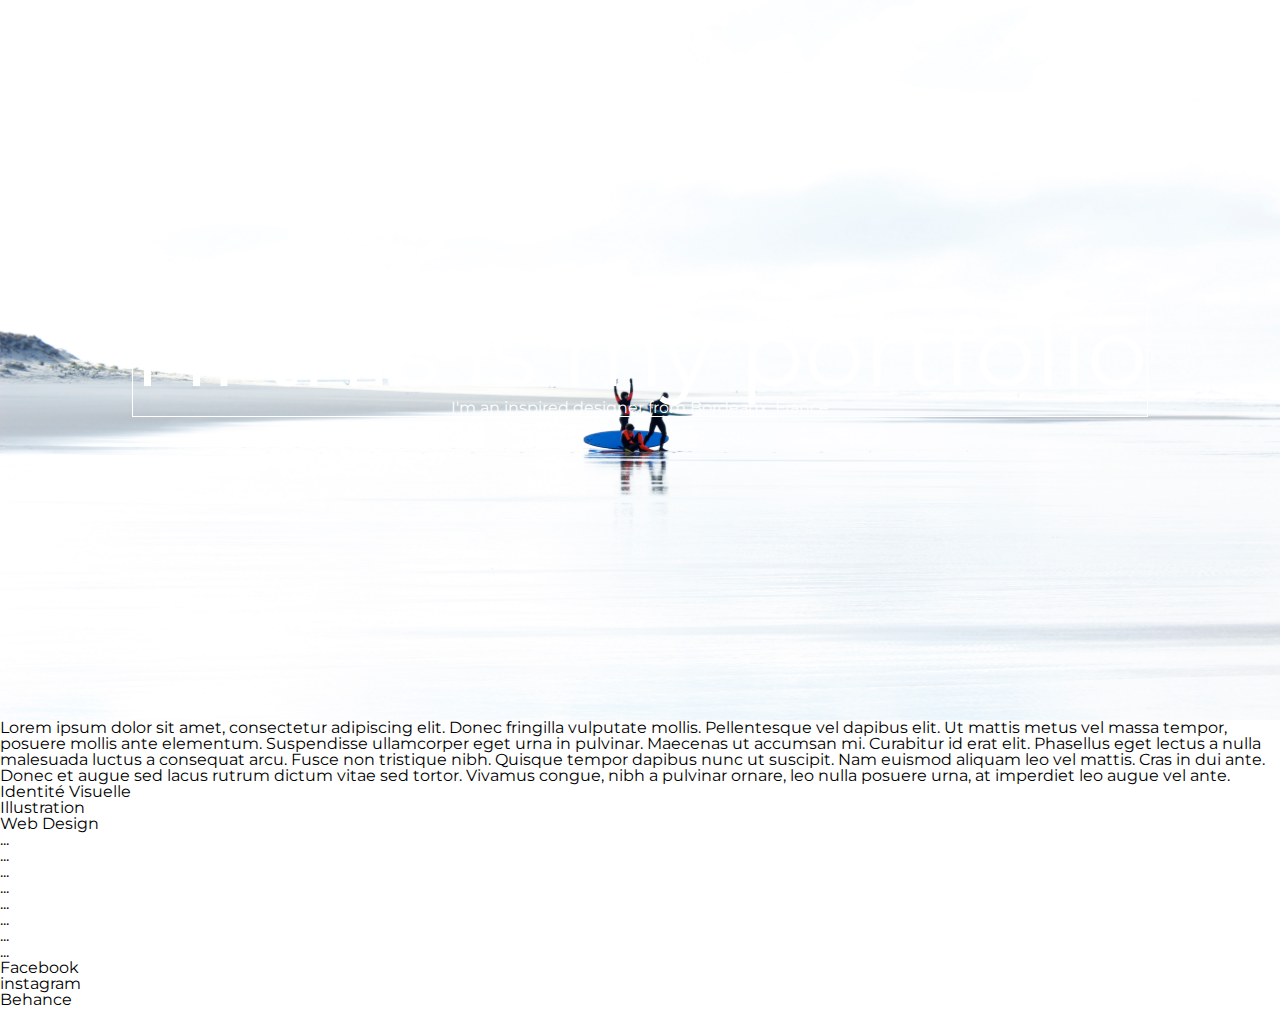
==== index.html @ eb9be959 "modif photo1" ====
<!DOCTYPE html>
<html>
  <head>
    <meta charset="utf-8">
    <title>Guesdon Vennerie Elie</title>
<link rel="stylesheet" href="styles/reset.css">
<link rel="stylesheet" href="styles/main.css">
<link href="https://fonts.googleapis.com/css?family=Montserrat" rel="stylesheet">
  </head>

  <body>
    <header>
      <div class="header-content">
          <h1>Hi this is my portfolio</h1>
          <p>I'm an inspired designer from Bordeaux, France</p>
      </div>
    </header>


<section class="section1">
<p>Lorem ipsum dolor sit amet, consectetur adipiscing elit. Donec fringilla vulputate mollis. Pellentesque vel dapibus elit. Ut mattis metus vel massa tempor, posuere mollis ante elementum. Suspendisse ullamcorper eget urna in pulvinar. Maecenas ut accumsan mi. Curabitur id erat elit. Phasellus eget lectus a nulla malesuada luctus a consequat arcu. Fusce non tristique nibh. Quisque tempor dapibus nunc ut suscipit. Nam euismod aliquam leo vel mattis. Cras in dui ante. Donec et augue sed lacus rutrum dictum vitae sed tortor. Vivamus congue, nibh a pulvinar ornare, leo nulla posuere urna, at imperdiet leo augue vel ante.</p>
</section>

<section class="section2">

<ul>
  <li>Identité Visuelle</li>
  <li>Illustration</li>
  <li>Web Design</li>
</ul>

</section>

<section class="section3">

<ul>
  <li>...</li>
  <li>...</li>
  <li>...</li>
  <li>...</li>
  <li>...</li>
  <li>...</li>
  <li>...</li>
  <li>...</li>
</ul>

</section>

<footer>
  <ul>
    <li>Facebook</li>
    <li>instagram</li>
    <li>Behance</li>
  </ul>

</footer>

  </body>
</html>
---- styles/main.css ----
body{
  font-family: 'Montserrat', sans-serif;
}


header{
min-height: 80vh;
background-image: url(images/photo1.jpg);
background-position: top center;
background-repeat: no-repeat;
background-size: cover;
display: flex;
align-items: center;
justify-content: center;
}

header h1 {
  font-size: 6em;
}

.header-content {
  color: rgb(255,255,255);
border: 1px solid #fff;
text-align: center;
}
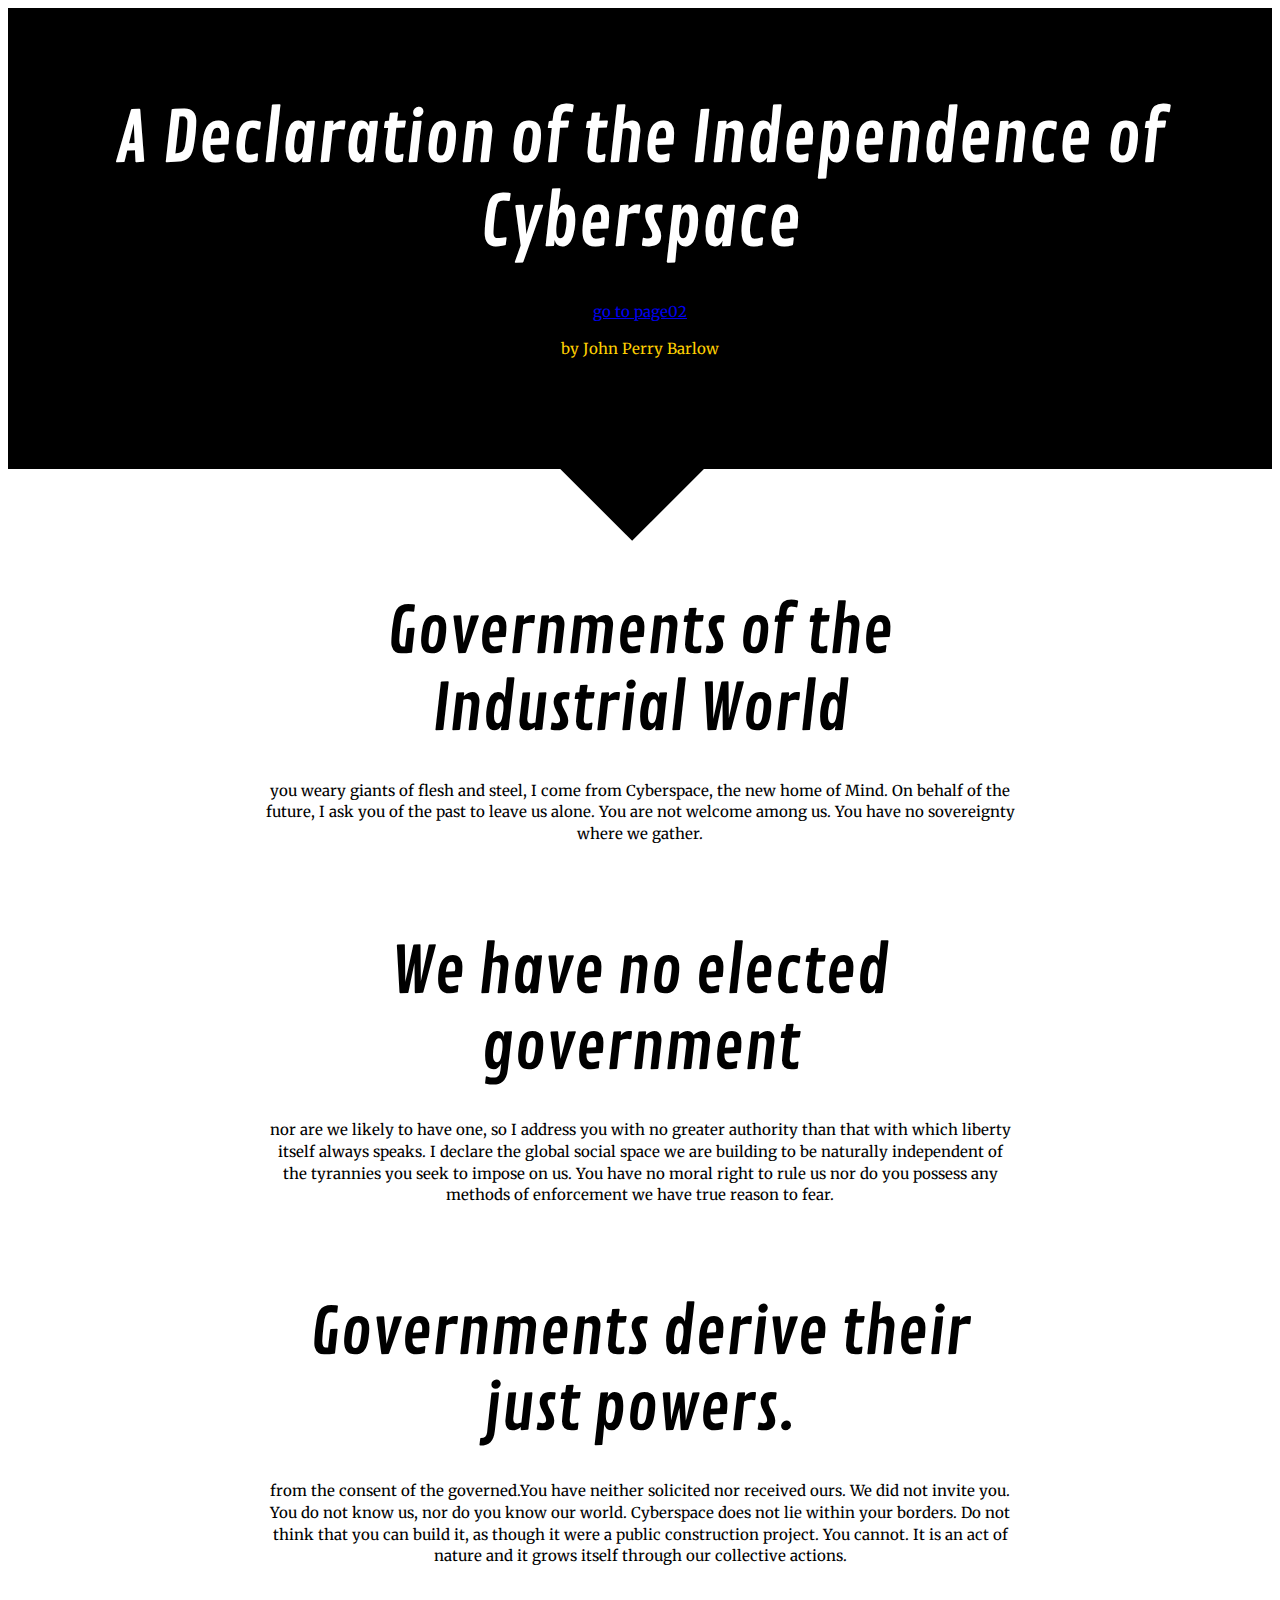
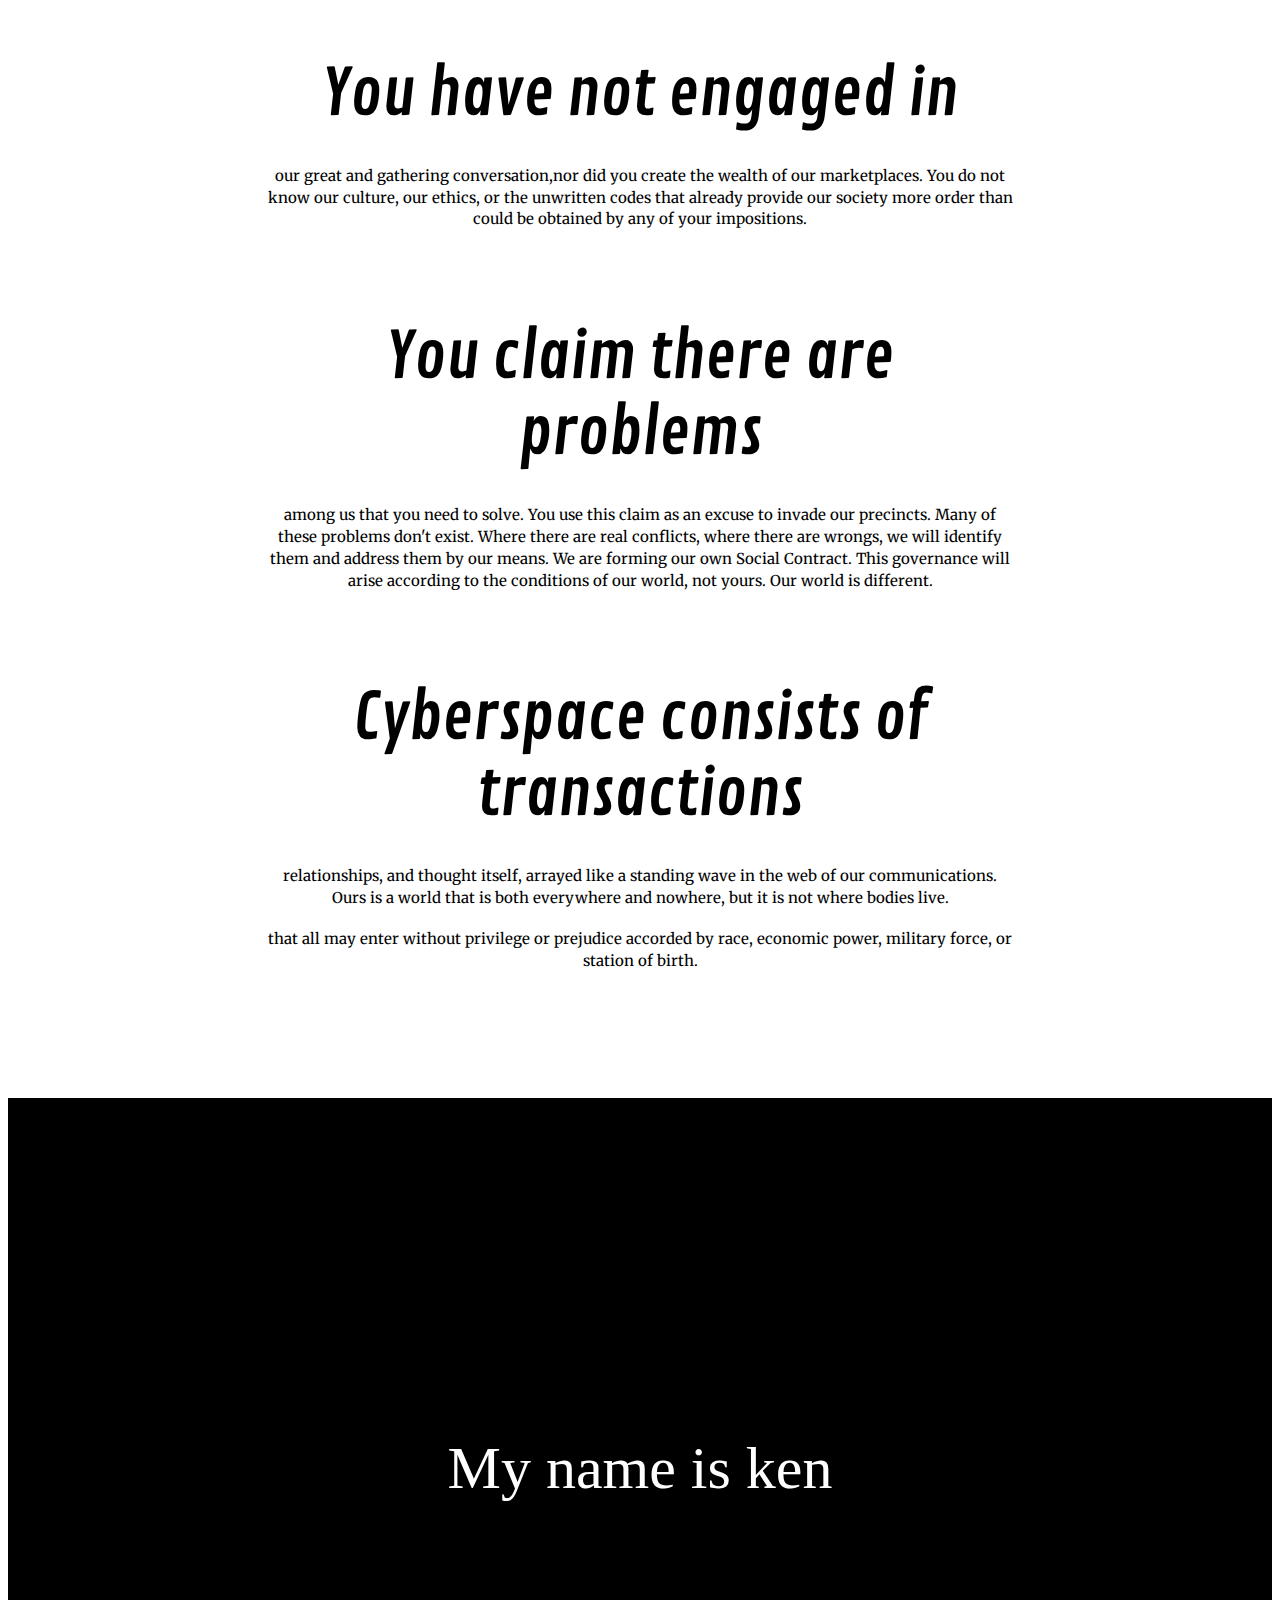
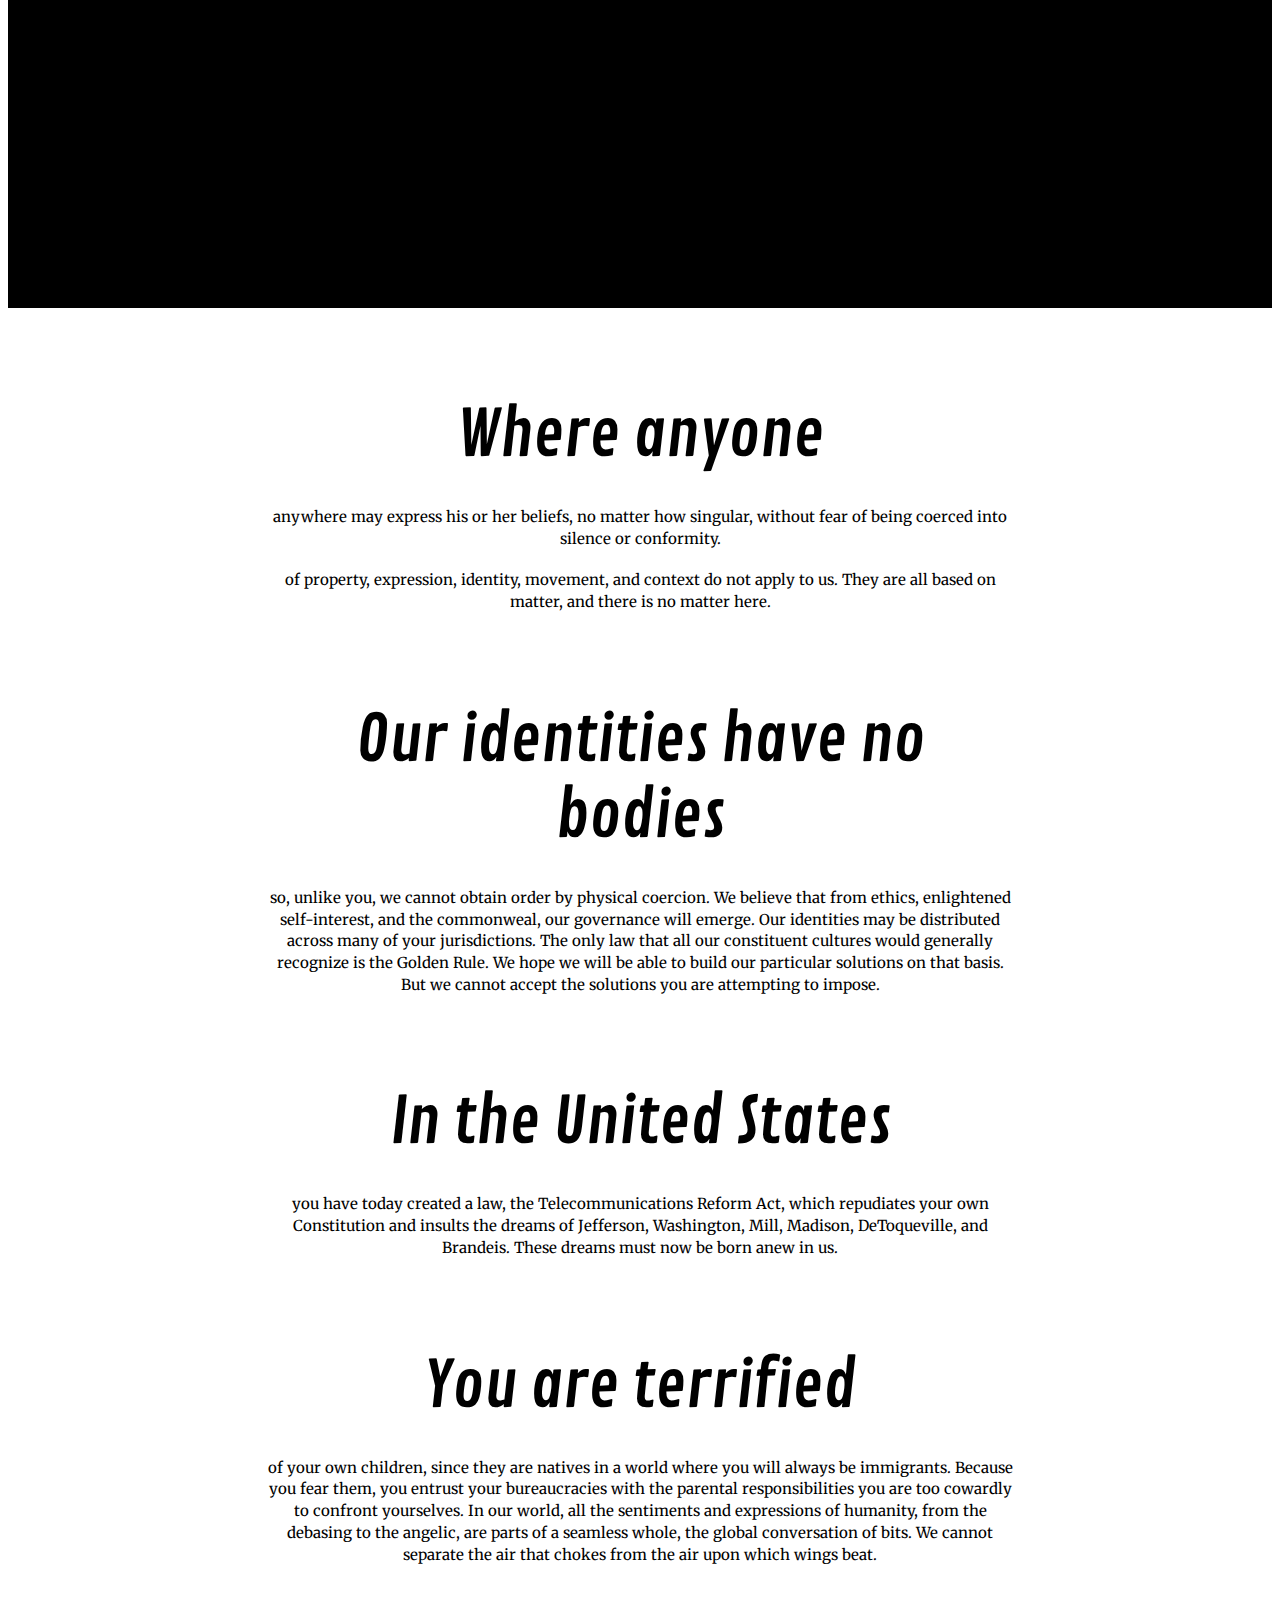
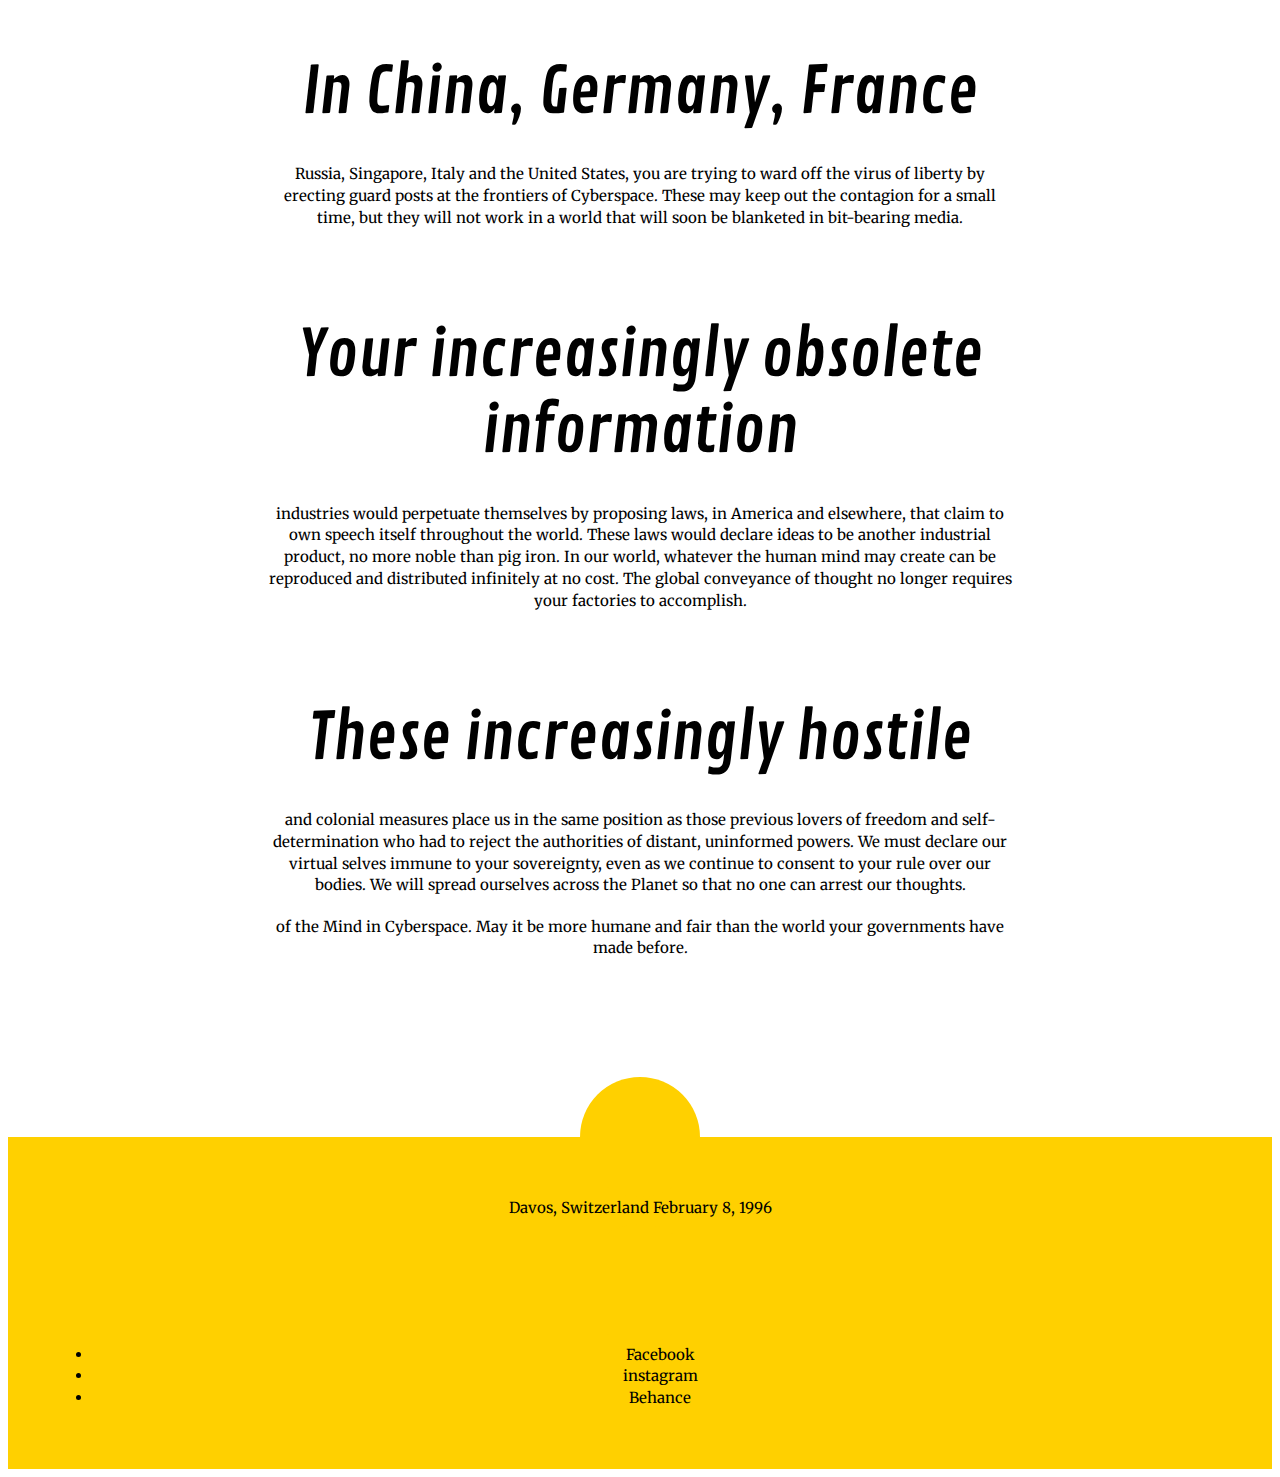
==== commit a128c0dc: "récupérer le code" ====
--- a/index.html
+++ b/index.html
@@ -1,50 +1,125 @@
 <!DOCTYPE html>
 <html>
   <head>
+
+
     <meta charset="utf-8">
-    <title>Guesdon Vennerie Elie</title>
-<link rel="stylesheet" href="styles/reset.css">
+    <title>this is a css session.</title>
+
+    <link href="https://fonts.googleapis.com/css?family=Archivo+Black" rel="stylesheet">
+
+<link href="https://fonts.googleapis.com/css?family=Merriweather" rel="stylesheet">
+<link href="https://fonts.googleapis.com/css?family=Contrail+One" rel="stylesheet">
+
 <link rel="stylesheet" href="styles/main.css">
-<link href="https://fonts.googleapis.com/css?family=Montserrat" rel="stylesheet">
+<link rel="stylesheet" href="styles/typo.css">
+<link rel="shortcut icon" href="../favicon.ico">
+<link rel="stylesheet" type="text/css" href="css/normalize.css" />
+<link rel="stylesheet" type="text/css" href="css/demo.css" />
+<link rel="stylesheet" type="text/css" href="css/icons.css" />
+<link rel="stylesheet" type="text/css" href="css/component.css" />
+<script src="js/modernizr.custom.js"></script>
+
   </head>
 
-  <body>
-    <header>
-      <div class="header-content">
-          <h1>Hi this is my portfolio</h1>
-          <p>I'm an inspired designer from Bordeaux, France</p>
-      </div>
-    </header>
 
 
-<section class="section1">
-<p>Lorem ipsum dolor sit amet, consectetur adipiscing elit. Donec fringilla vulputate mollis. Pellentesque vel dapibus elit. Ut mattis metus vel massa tempor, posuere mollis ante elementum. Suspendisse ullamcorper eget urna in pulvinar. Maecenas ut accumsan mi. Curabitur id erat elit. Phasellus eget lectus a nulla malesuada luctus a consequat arcu. Fusce non tristique nibh. Quisque tempor dapibus nunc ut suscipit. Nam euismod aliquam leo vel mattis. Cras in dui ante. Donec et augue sed lacus rutrum dictum vitae sed tortor. Vivamus congue, nibh a pulvinar ornare, leo nulla posuere urna, at imperdiet leo augue vel ante.</p>
-</section>
+<header class="newheader">
+  <h1>A Declaration of the Independence of Cyberspace</h1>
+  <a href="index02.html">go to page02</a>
+<p>by John Perry Barlow</p>
+</header>
 
-<section class="section2">
 
-<ul>
-  <li>Identité Visuelle</li>
-  <li>Illustration</li>
-  <li>Web Design</li>
-</ul>
+
+<body>
+
+<section>
+
+
+<h2>Governments of the Industrial World</h2>
+<p> you weary giants of flesh and steel, I come from Cyberspace, the new home of Mind. On behalf of the future, I ask you of the past to leave us alone. You are not welcome among us. You have no sovereignty where we gather.</p>
+
+
+<h2>We have no elected government</h2>
+<p>nor are we likely to have one, so I address you with no greater authority than that with which liberty itself always speaks. I declare the global social space we are building to be naturally independent of the tyrannies you seek to impose on us. You have no moral right to rule us nor do you possess any methods of enforcement we have true reason to fear.</p>
+
+<h2>Governments derive their just powers.</h2>
+<p>from the consent of the governed.You have neither solicited nor received ours. We did not invite you. You do not know us, nor do you know our world. Cyberspace does not lie within your borders. Do not think that you can build it, as though it were a public construction project. You cannot. It is an act of nature and it grows itself through our collective actions.</p>
+
+<h2>You have not engaged in</h2>
+<p>our great and gathering conversation,nor did you create the wealth of our marketplaces. You do not know our culture, our ethics, or the unwritten codes that already provide our society more order than could be obtained by any of your impositions.</p>
+
+<h2>You claim there are problems</h2>
+<p>among us that you need to solve. You use this claim as an excuse to invade our precincts. Many of these problems don't exist. Where there are real conflicts, where there are wrongs, we will identify them and address them by our means. We are forming our own Social Contract. This governance will arise according to the conditions of our world, not yours. Our world is different.</p>
+
+<h2>Cyberspace consists of transactions</h2>
+<p>relationships, and thought itself, arrayed like a standing wave in the web of our communications. Ours is a world that is both everywhere and nowhere, but it is not where bodies live.</p>
+
+<p>that all may enter without privilege or prejudice accorded by race, economic power, military force, or station of birth.</p>
 
 </section>
 
-<section class="section3">
+<div class="nastyadvert">
+  <div class="container">
+    <h1> My name is ken</h1>
+    <p>i love chocolate</p>
+    </div>
+  </div>
 
+<section>
+
+  <h2>Where anyone</h2>
+<p>anywhere may express his or her beliefs, no matter how singular, without fear of being coerced into silence or conformity.</p>
+
+<p>of property, expression, identity, movement, and context do not apply to us. They are all based on matter, and there is no matter here.</p>
+
+<h2>Our identities have no bodies</h2>
+<p>so, unlike you, we cannot obtain order by physical coercion. We believe that from ethics, enlightened self-interest, and the commonweal, our governance will emerge. Our identities may be distributed across many of your jurisdictions. The only law that all our constituent cultures would generally recognize is the Golden Rule. We hope we will be able to build our particular solutions on that basis. But we cannot accept the solutions you are attempting to impose.</p>
+
+<h2>In the United States</h2>
+<p>you have today created a law, the Telecommunications Reform Act, which repudiates your own Constitution and insults the dreams of Jefferson, Washington, Mill, Madison, DeToqueville, and Brandeis. These dreams must now be born anew in us.</p>
+
+<h2>You are terrified</h2>
+<p>of your own children, since they are natives in a world where you will always be immigrants. Because you fear them, you entrust your bureaucracies with the parental responsibilities you are too cowardly to confront yourselves. In our world, all the sentiments and expressions of humanity, from the debasing to the angelic, are parts of a seamless whole, the global conversation of bits. We cannot separate the air that chokes from the air upon which wings beat.</p>
+
+<h2>In China, Germany, France</h2>
+<p>Russia, Singapore, Italy and the United States, you are trying to ward off the virus of liberty by erecting guard posts at the frontiers of Cyberspace. These may keep out the contagion for a small time, but they will not work in a world that will soon be blanketed in bit-bearing media.</p>
+
+<h2>Your increasingly obsolete information</h2>
+<p>industries would perpetuate themselves by proposing laws, in America and elsewhere, that claim to own speech itself throughout the world. These laws would declare ideas to be another industrial product, no more noble than pig iron. In our world, whatever the human mind may create can be reproduced and distributed infinitely at no cost. The global conveyance of thought no longer requires your factories to accomplish.</p>
+
+<h2>These increasingly hostile</h2>
+<p>and colonial measures place us in the same position as those previous lovers of freedom and self-determination who had to reject the authorities of distant, uninformed powers. We must declare our virtual selves immune to your sovereignty, even as we continue to consent to your rule over our bodies. We will spread ourselves across the Planet so that no one can arrest our thoughts.</p>
+
+<p>of the Mind in Cyberspace. May it be more humane and fair than the world your governments have made before.</p>
+
+</section>
+
+<div class="mywork">
 <ul>
-  <li>...</li>
-  <li>...</li>
-  <li>...</li>
-  <li>...</li>
-  <li>...</li>
-  <li>...</li>
-  <li>...</li>
-  <li>...</li>
+  <li><img src="images/800x800/screen1.jpg" alt=""</li>
+<li><img src="images/800x800/screen7.jpg" alt=""</li>
+<li><img src="images/800x800/screen3.jpg" alt=""</li>
+<li><img src="images/800x800/screen8.jpg" alt=""</li>
+<li><img src="images/800x800/screen5.jpg" alt=""</li>
+<li><img src="images/800x800/screen6.jpg" alt=""</li>
+<li><img src="images/800x800/screen2.jpg" alt=""</li>
+<li><img src="images/800x800/screen4.jpg" alt=""</li>
+
 </ul>
 
-</section>
+</div>
+
+<footer>
+<p> Davos, Switzerland
+February 8, 1996 </p>
+
+</footer>
+
+  </body>
+</html>
+
 
 <footer>
   <ul>
--- a/styles/main.css
+++ b/styles/main.css
@@ -1,25 +1,107 @@
-body{
-  font-family: 'Montserrat', sans-serif;
+body { background-color: #ffffff;
+color: #000000
+
+}
+
+section {
+  max-width:  50em;
+  margin-top: 0;
+  margin-right: auto;
+  margin-bottom: 10%;
+  margin-left: auto;
+
 }
 
 
-header{
-min-height: 80vh;
-background-image: url(images/photo1.jpg);
-background-position: top center;
-background-repeat: no-repeat;
-background-size: cover;
-display: flex;
-align-items: center;
-justify-content: center;
+
+h2 {max-width: 50em;
 }
 
-header h1 {
-  font-size: 6em;
+header {
+  background-color: #000000;
+  color: #ffd000;
+  padding : 6em;
+margin :  0;
+margin-bottom:5% ;
+padding-bottom: -20%;
 }
 
-.header-content {
-  color: rgb(255,255,255);
-border: 1px solid #fff;
-text-align: center;
+.mywork ul{
+  list-style-type: none;
+  margin: 0;
+  margin-bottom: 30px;
+  padding: 0;
+  display: flex;
+  flex-wrap: wrap;
+  justify-content: space-around;
 }
+
+.mywork li{
+  max-width: 320px;
+
+}
+
+.mywork img{
+  width: 100%;
+}
+
+
+.newheader {
+background: #000;
+margin-bottom: 10%
+
+}
+
+.newheader::after {
+content:" ";
+display:block;
+width: 120px;
+height: 120px;
+
+transform: rotate(45deg)translateX(-30%)translateY(50%);
+position: absolute;
+left: 50%;
+background-color: #000;
+}
+
+.nastyadvert {
+  background-color: #000;
+  color: #fff;
+  min-height: 90vh;
+  background-image: url(Fitzroy.jpg);
+  background-size: cover;
+  background-position:center top;
+  background-attachment: fixed;
+  color: black;
+  display: flex;
+  align-items: center;
+  justify-content: center;
+}
+
+.nastyadvert h1 {
+  font-size: 4em;
+  font-family: 'Bree Serif', serif;
+  text-align: center;
+  text-shadow: 1px 1px 2px black;
+}
+
+footer {
+  background-color: #ffd000;
+  color: #000000;
+  padding : 3em;
+margin :  0;
+position: relative;
+}
+
+footer::before {
+  background-color: #ffd000;
+  content: " ";
+  display:block;
+  width: 120px;
+  height: 120px;
+  position: absolute;
+  top: 0;
+  left: 50%;
+  transform: translateX(-50%) translateY(-50%);
+  border-radius: 100%;
+}
--- a/styles/typo.css
+++ b/styles/typo.css
@@ -0,0 +1,44 @@
+html {
+  font-size: 15px;
+}
+
+section {
+}
+
+
+
+body {
+
+  font-family: 'Merriweather', serif;
+  font-weight: 400;
+  line-height: 1.45;
+  text-align: center;
+}
+
+p {margin-bottom: 1.3em;}
+
+h1, h2, h3, h4 {
+  margin: 1.414em 0 0.5em;
+font-family: 'Contrail One', cursive;
+  font-weight: inherit;
+  line-height: 1.2;
+  margin-left: auto;
+  margin-right: auto;
+
+}
+
+h1 {font-family: 'Contrail One', cursive;
+  margin-top: 0;
+  font-size: 70px;
+  color: #fff;
+}
+
+h2 {font-size: 4.236em;
+
+}
+
+h3 {font-size: 2.618em;}
+
+h4 {font-size: 1.618em;}
+
+small, .font_small {font-size: 0.618em;}
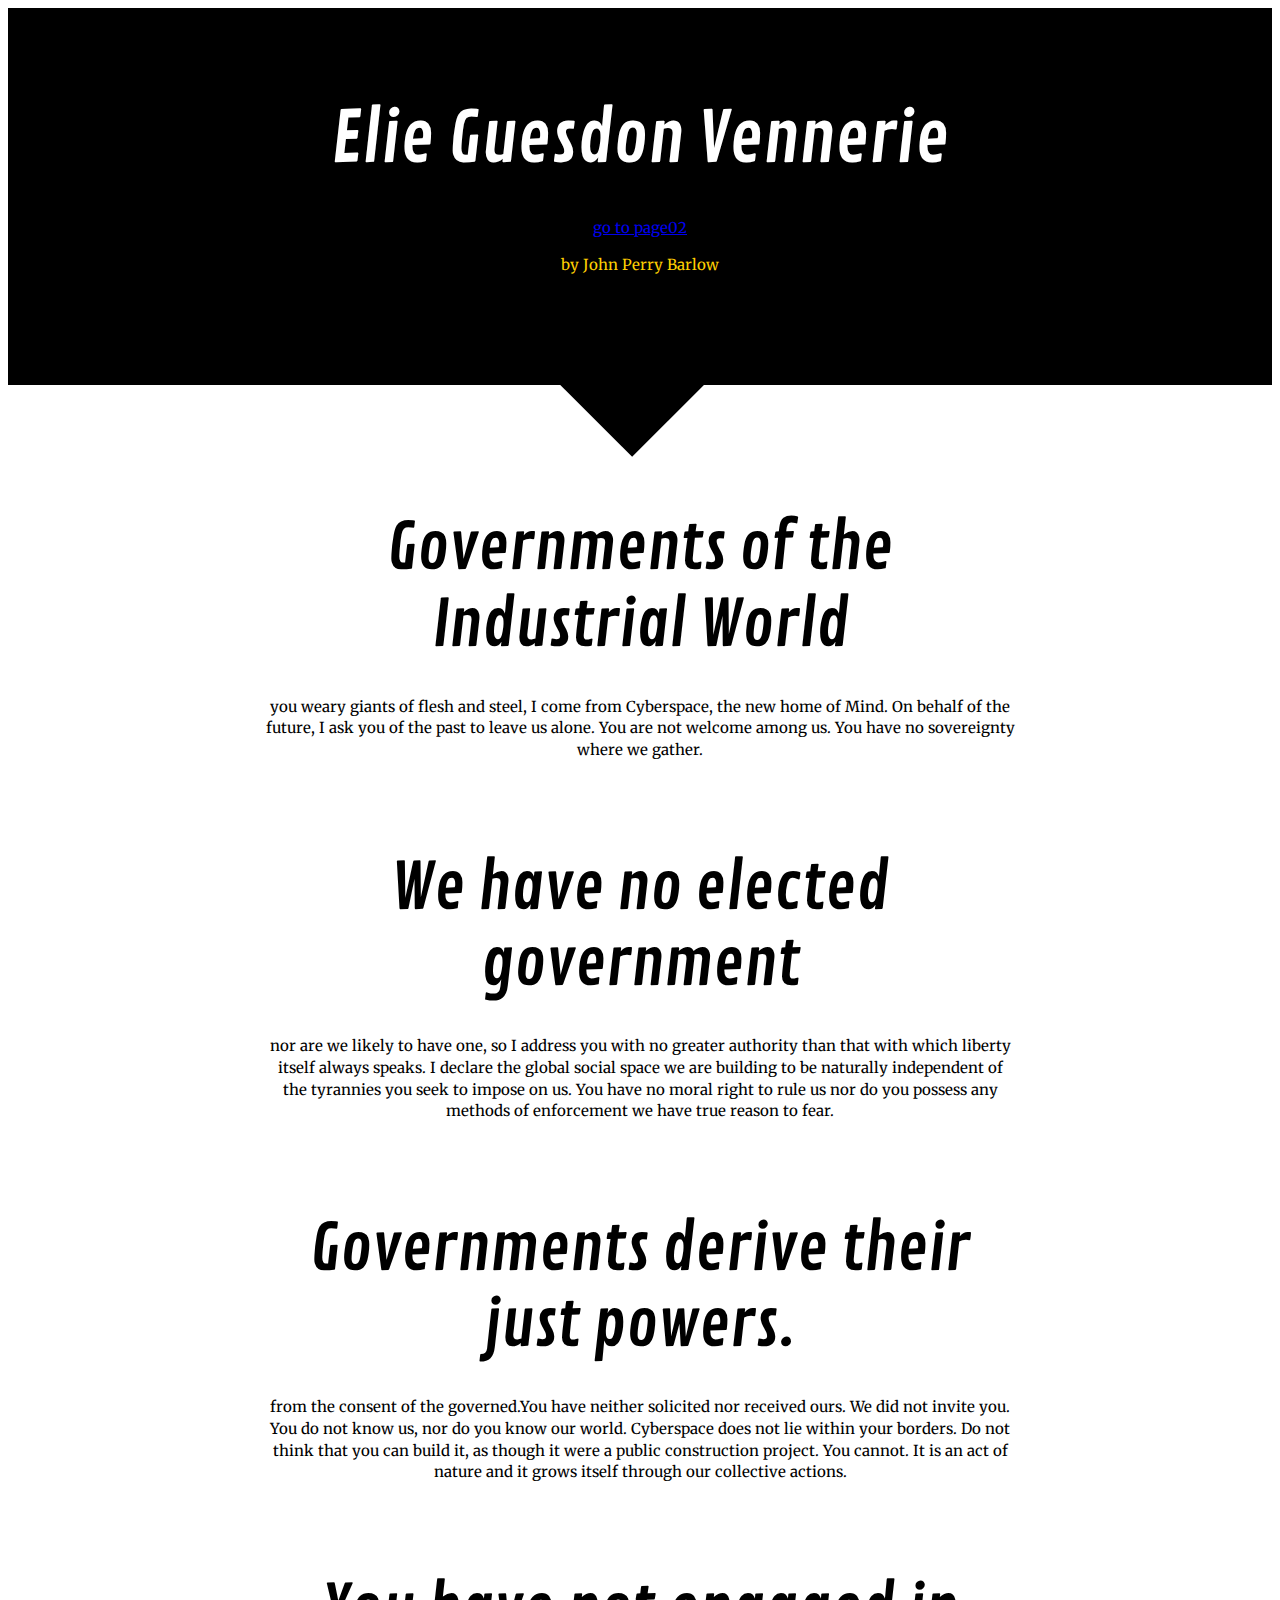
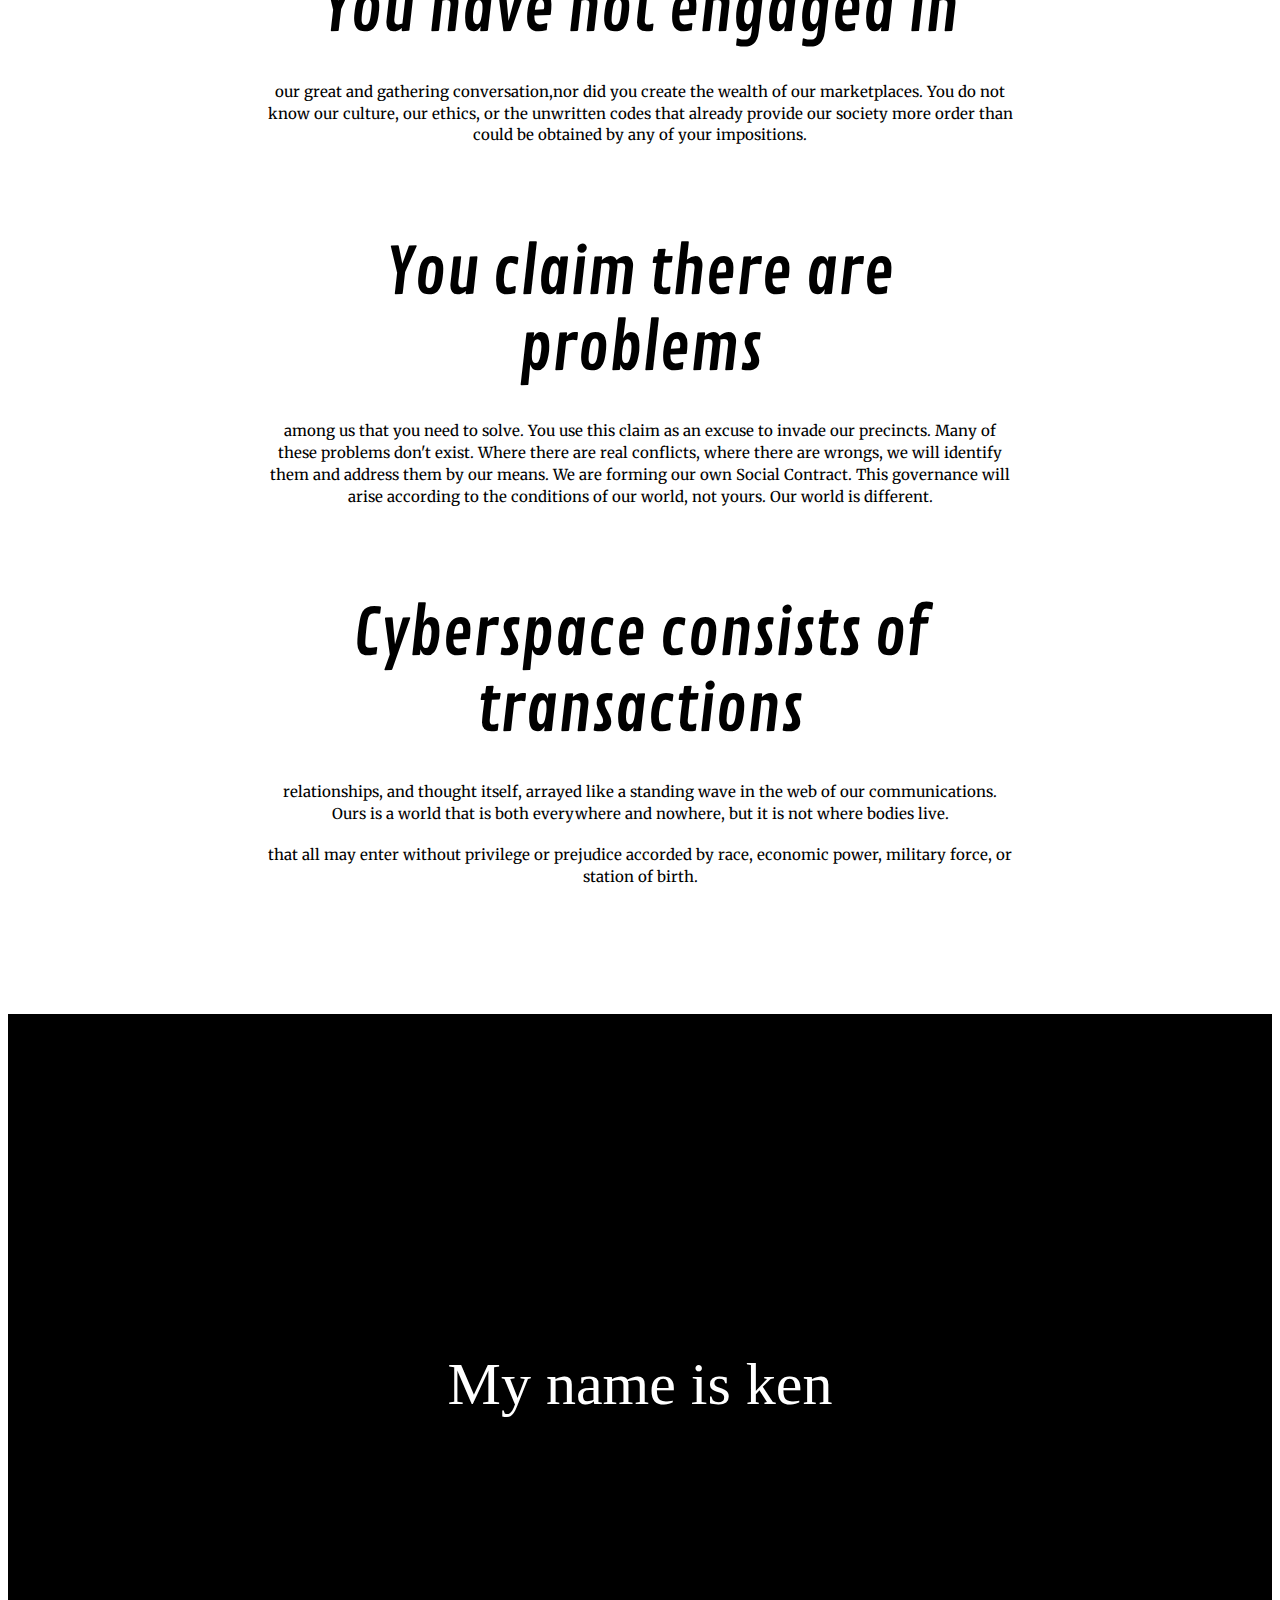
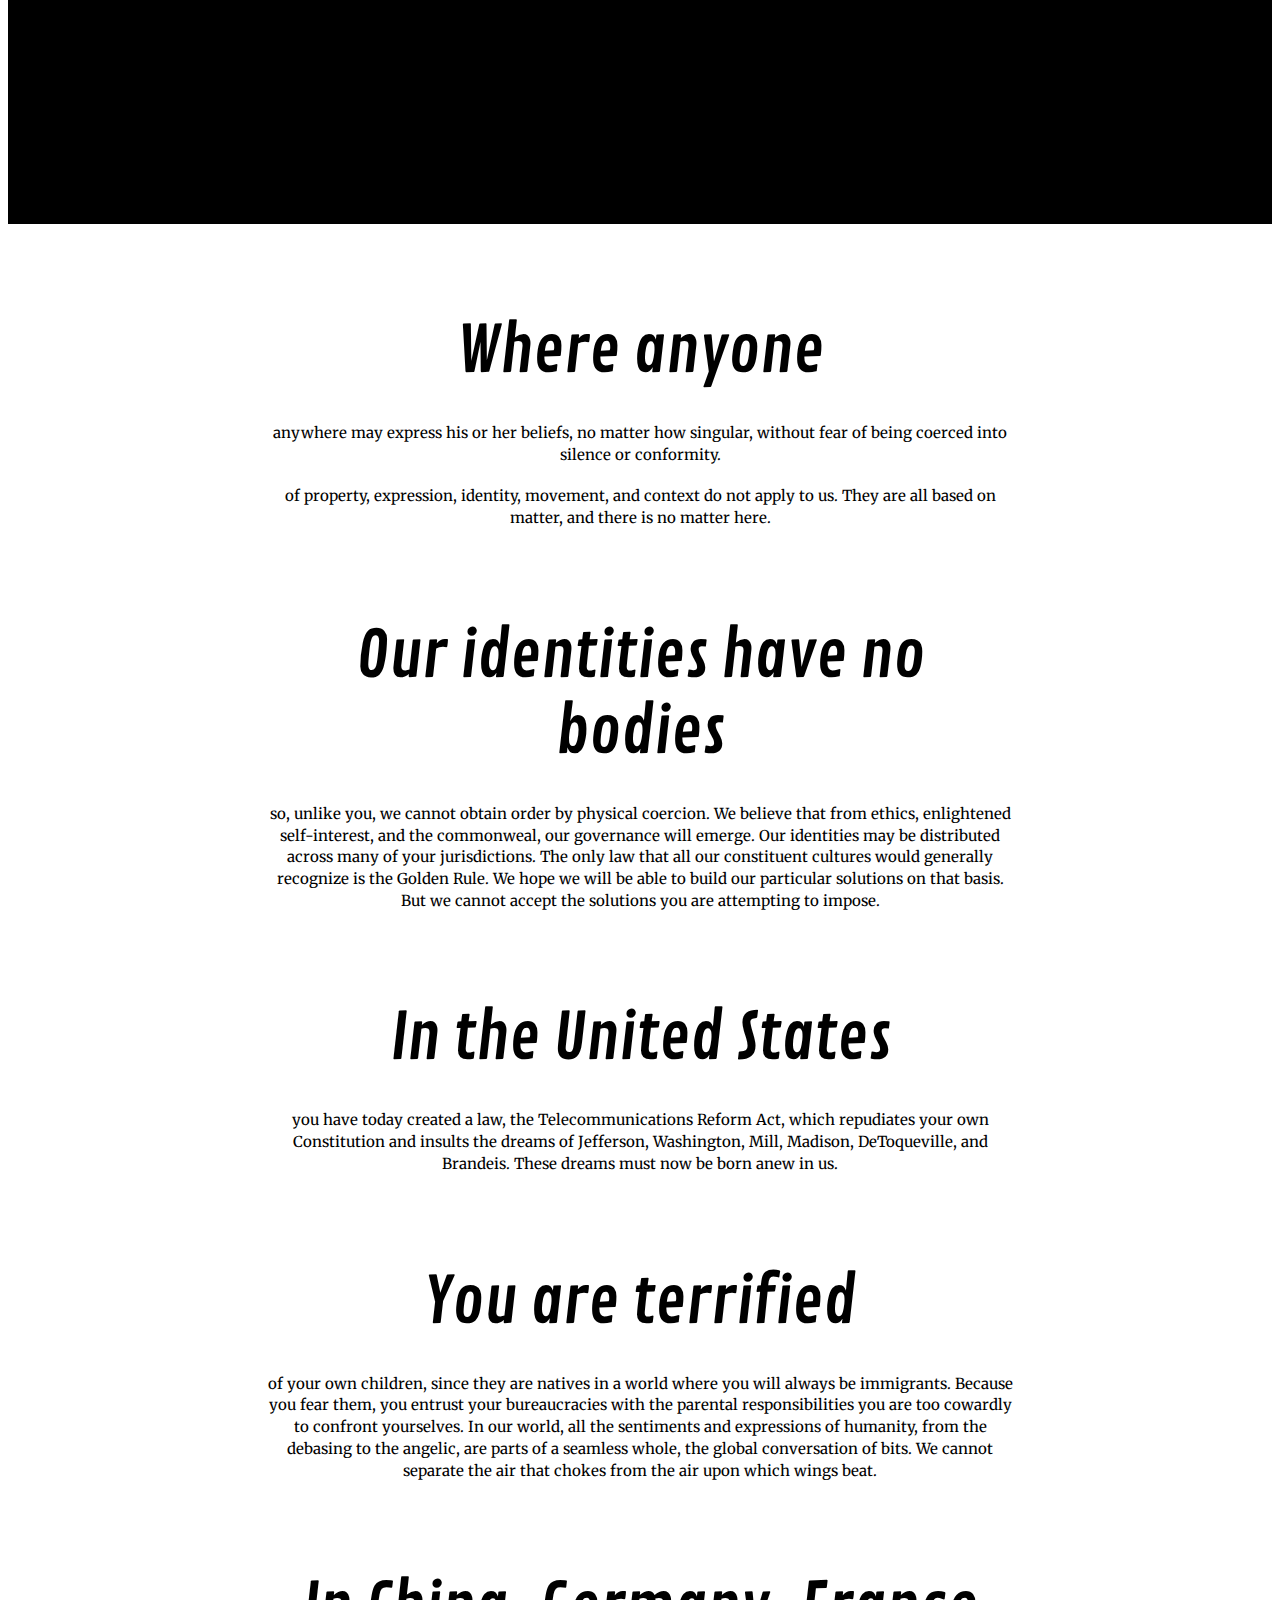
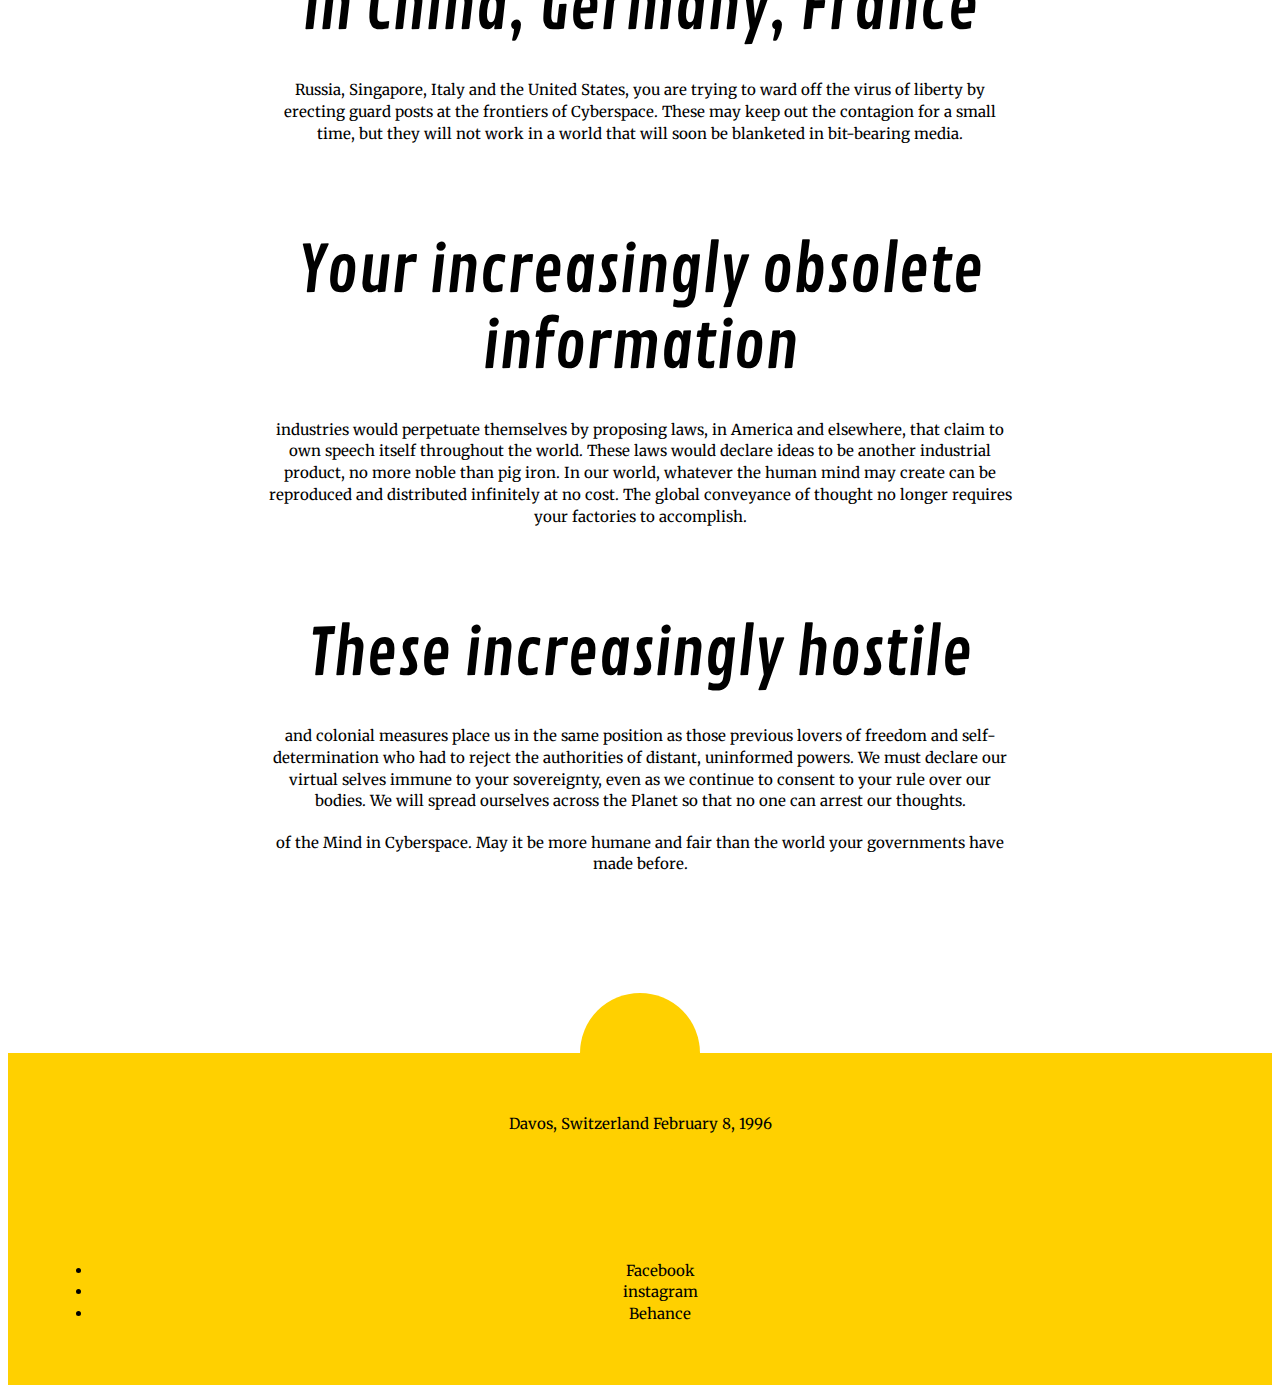
==== commit b0c36f55: "titre" ====
--- a/index.html
+++ b/index.html
@@ -25,7 +25,7 @@
 
 
 <header class="newheader">
-  <h1>A Declaration of the Independence of Cyberspace</h1>
+  <h1>Elie Guesdon Vennerie</h1>
   <a href="index02.html">go to page02</a>
 <p>by John Perry Barlow</p>
 </header>
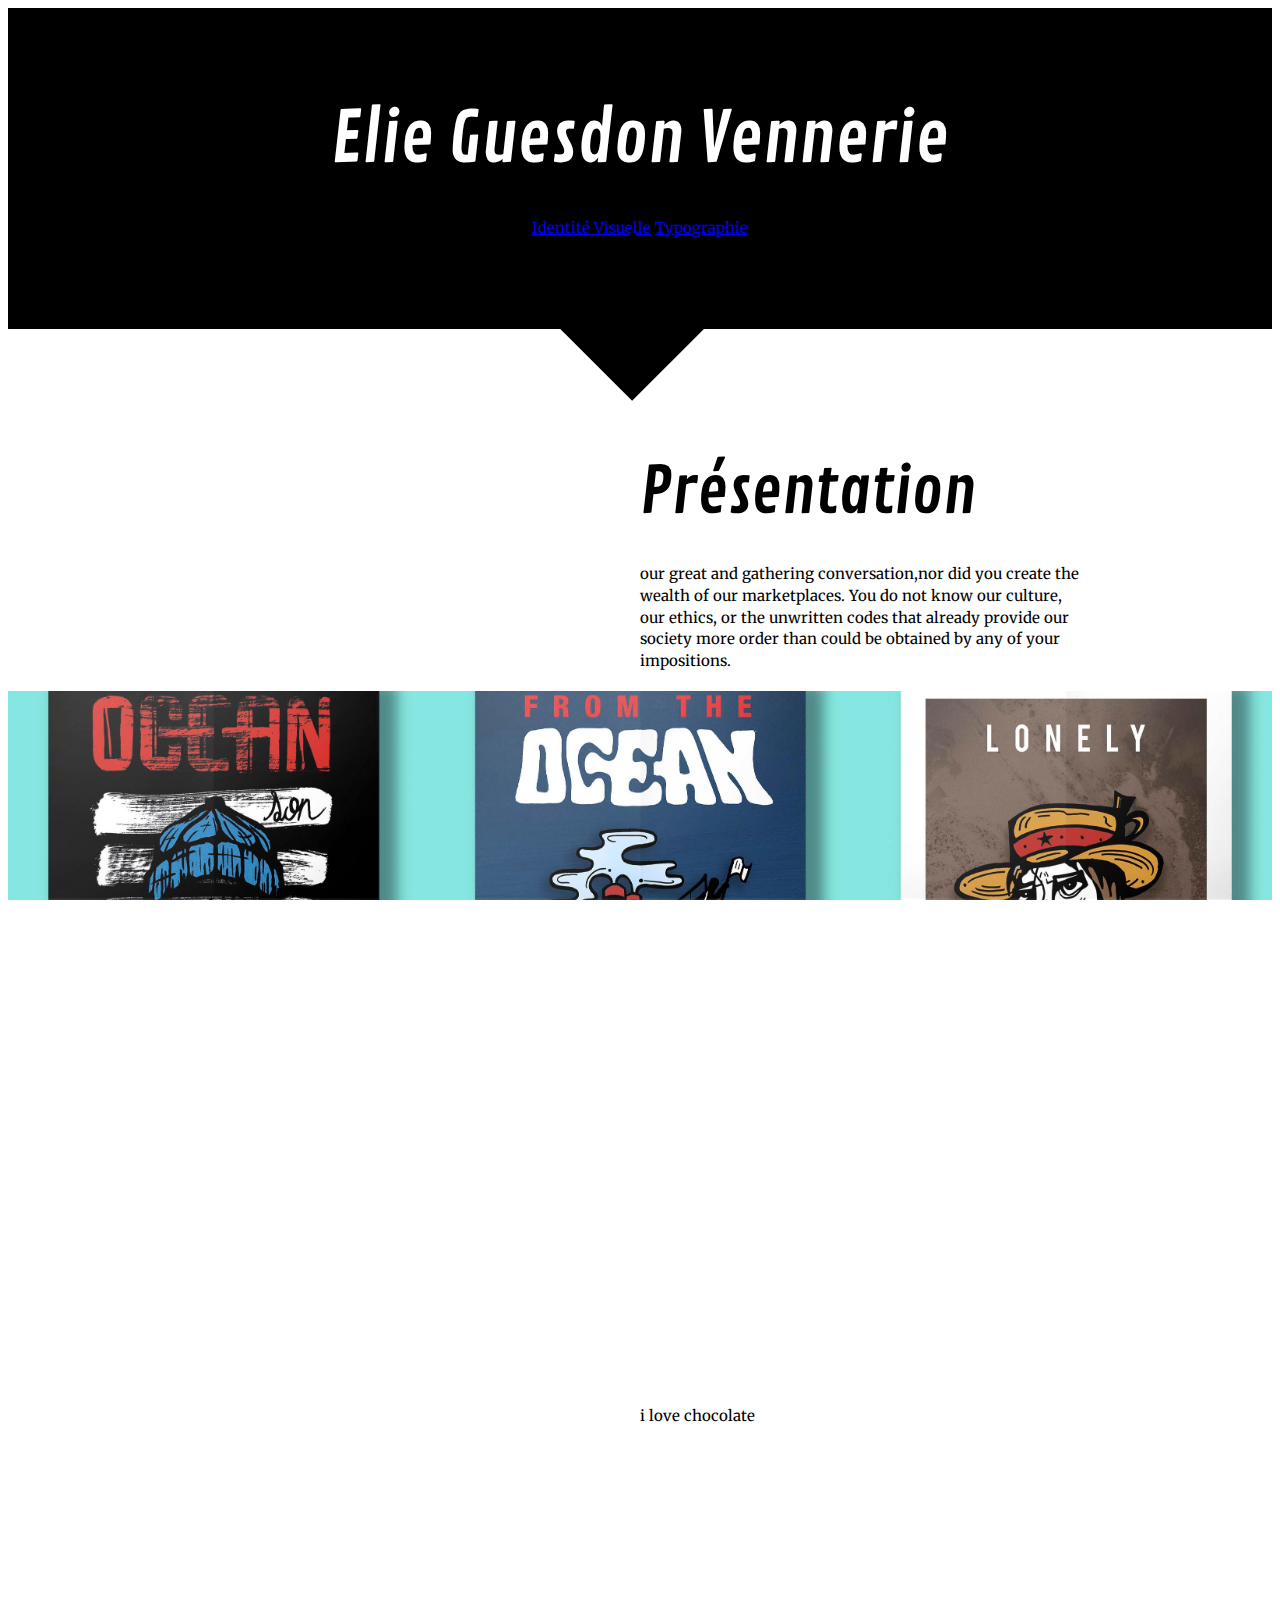
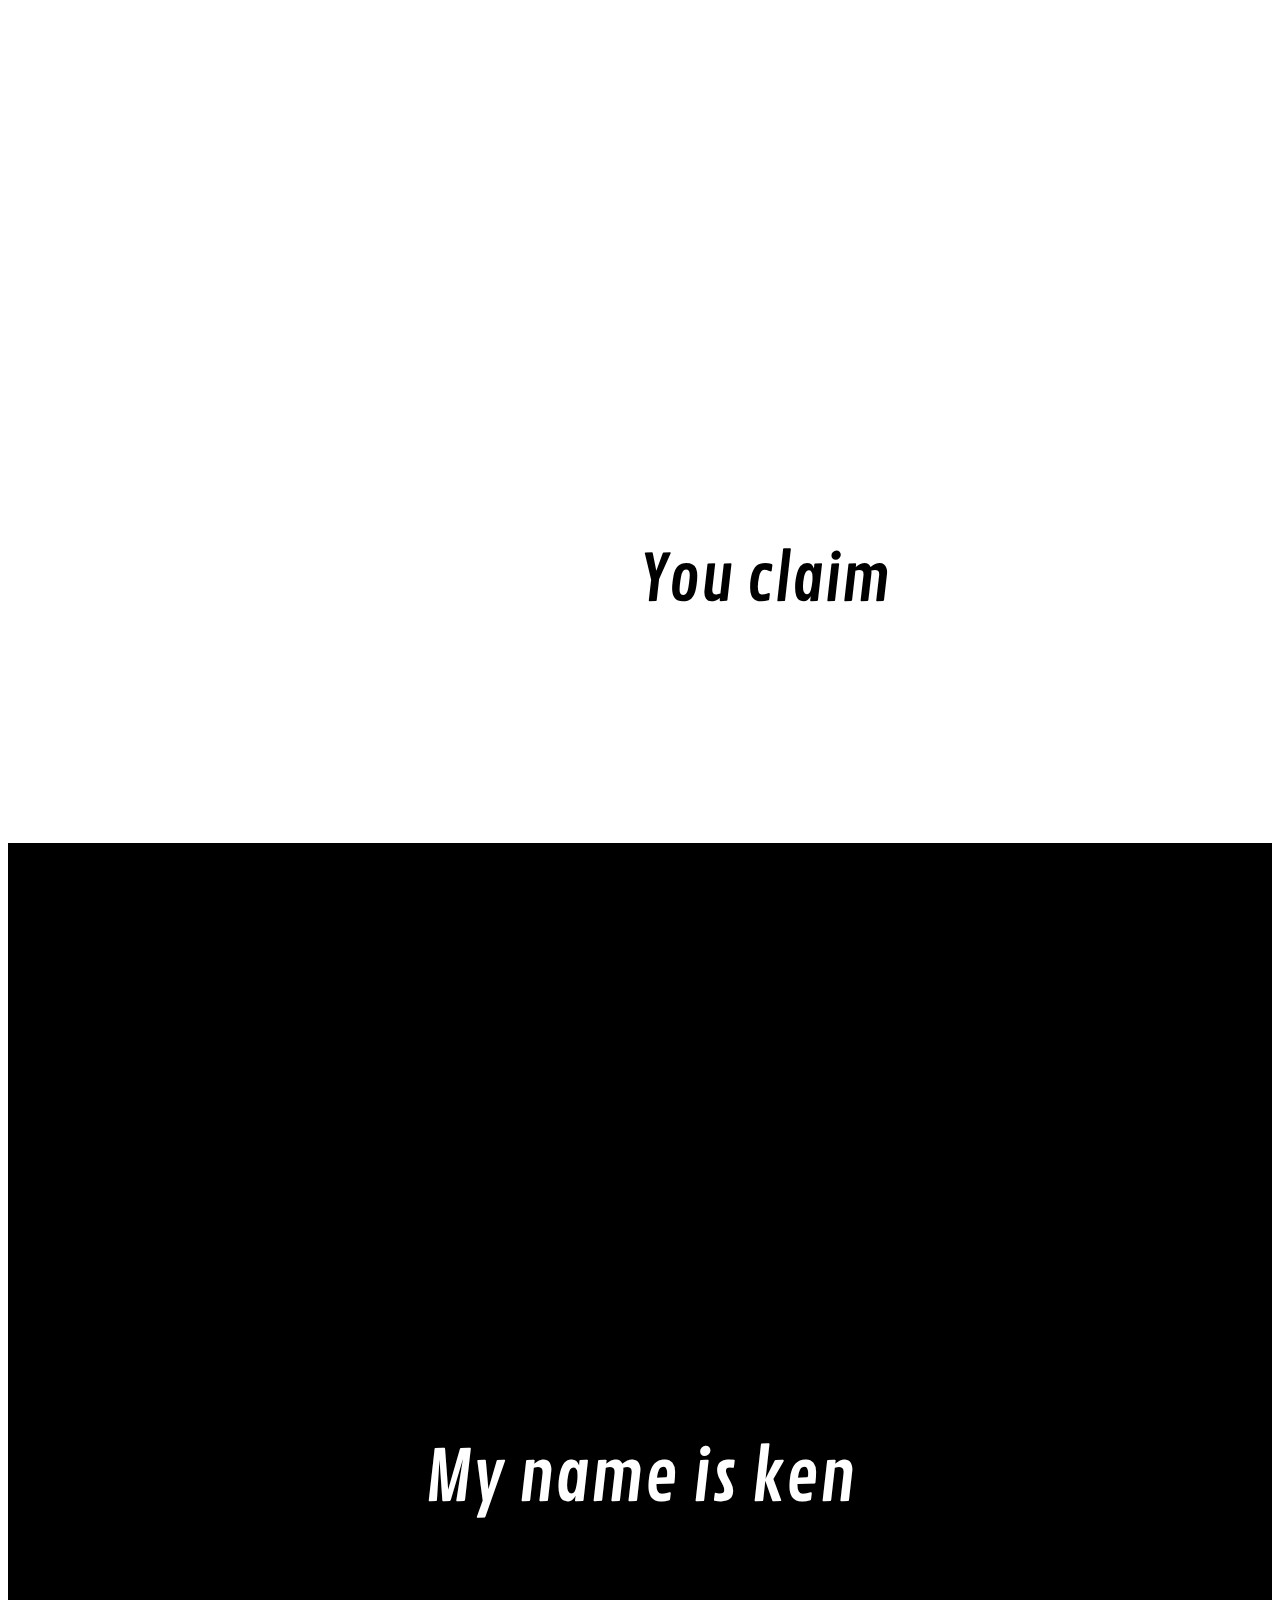
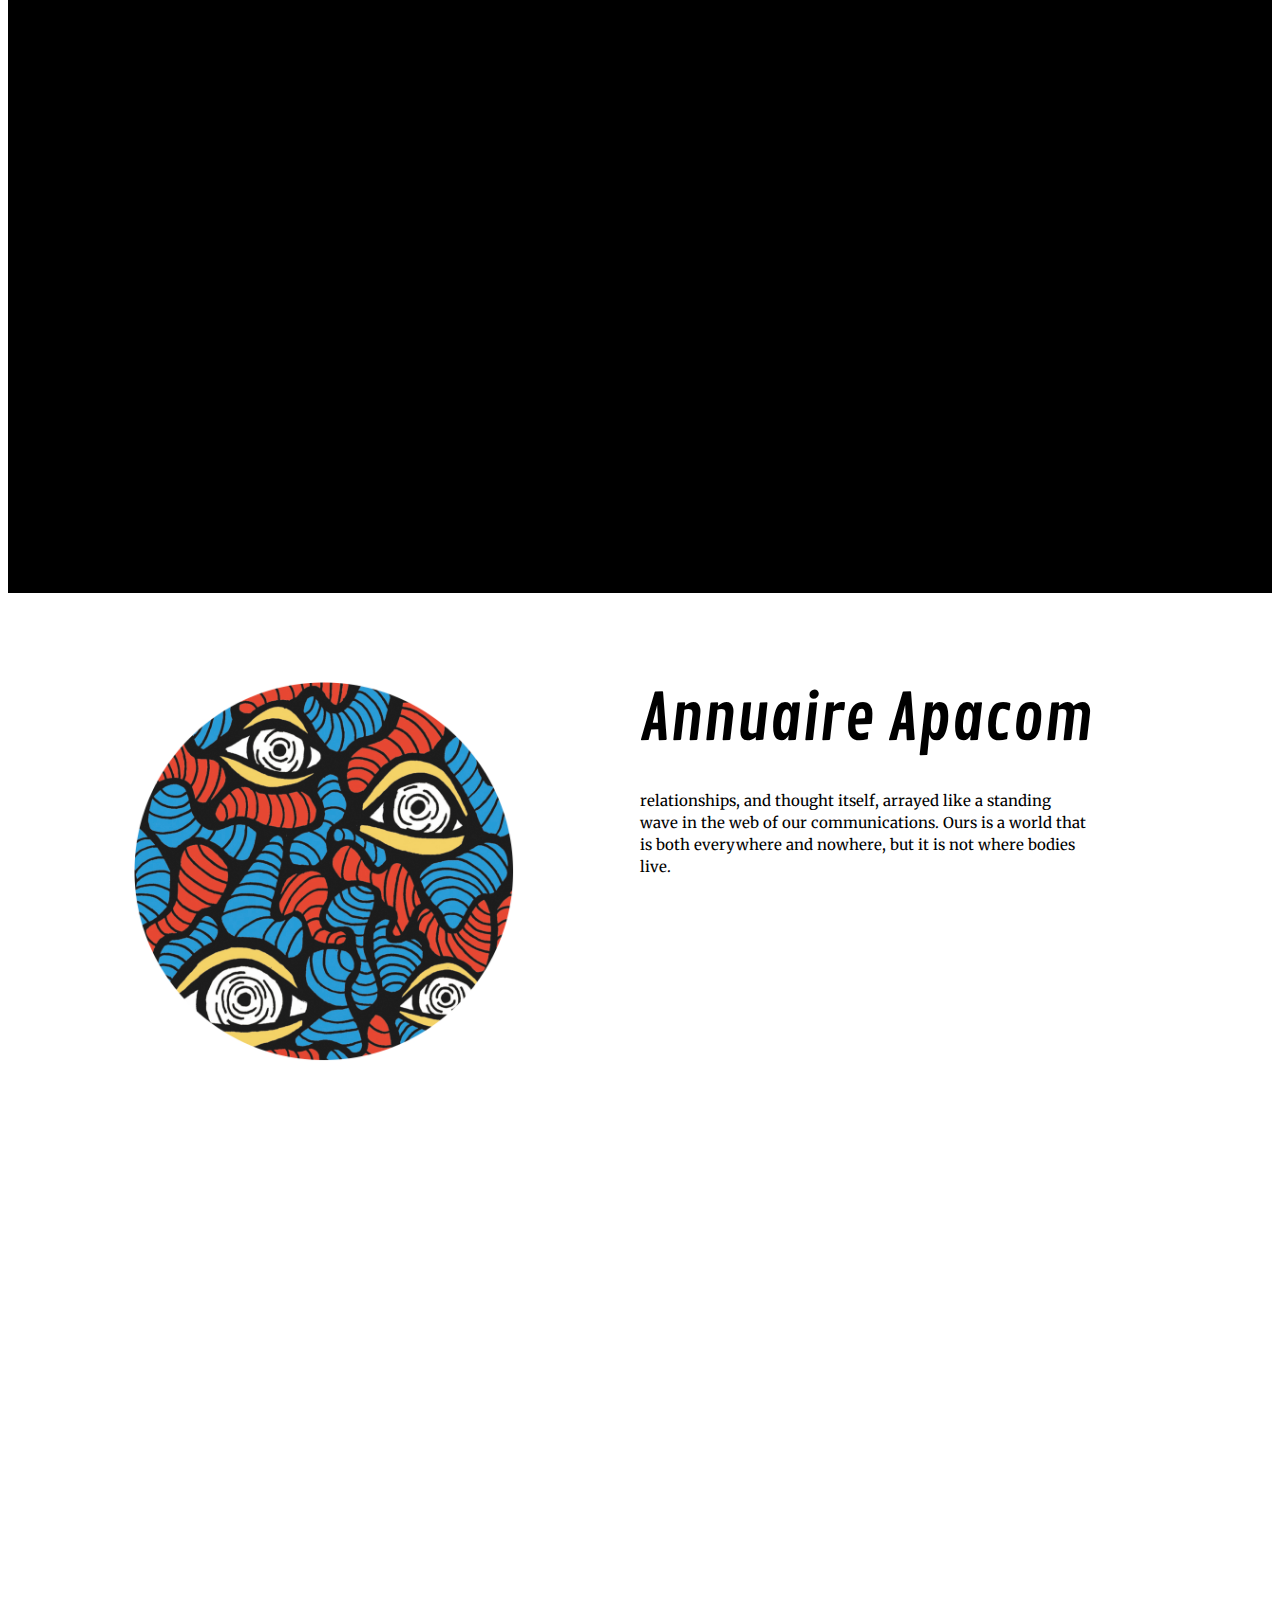
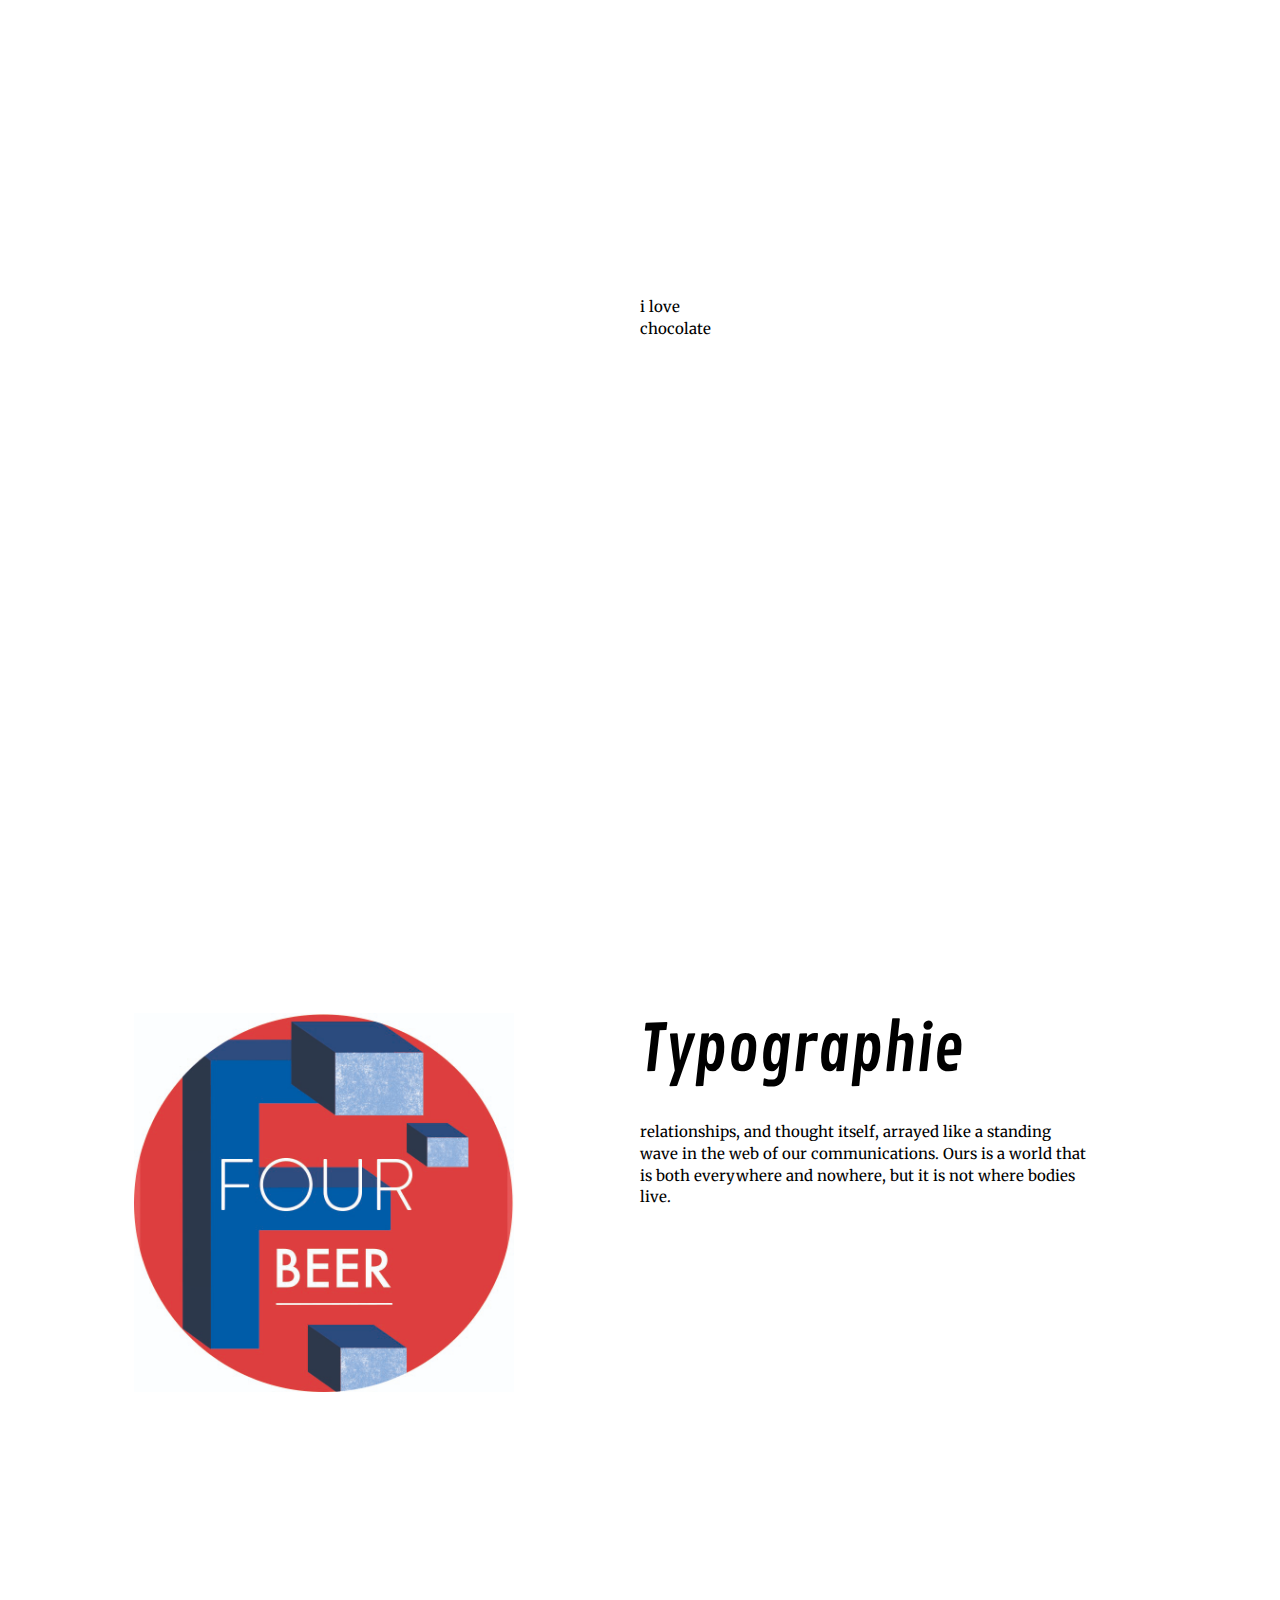
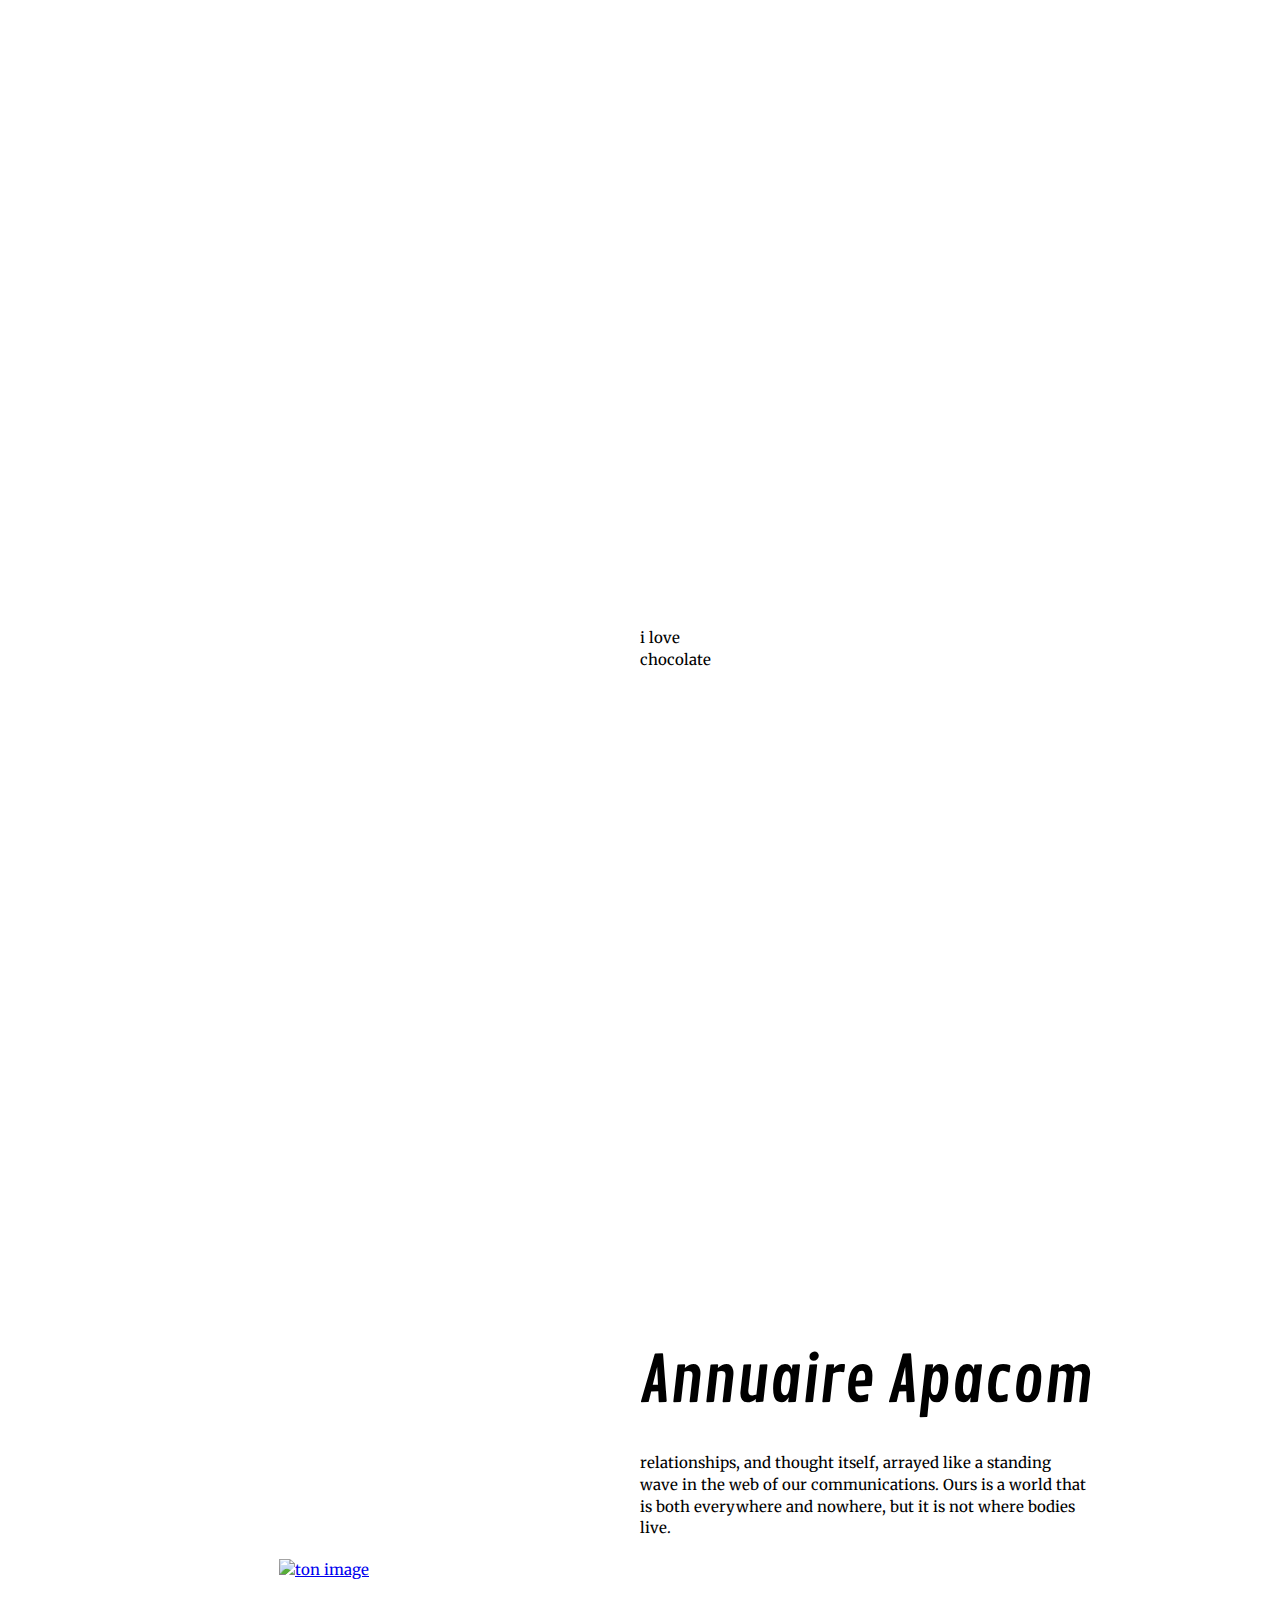
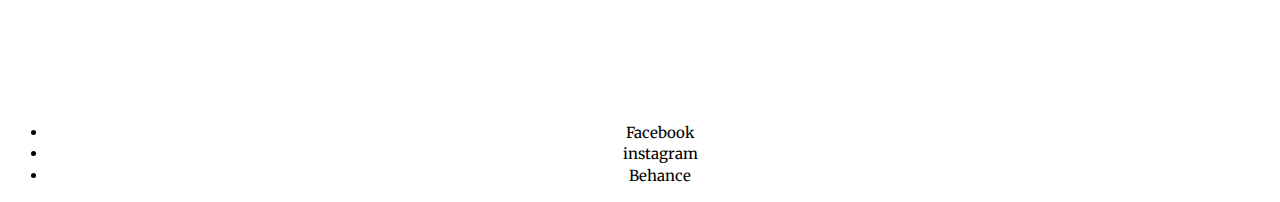
==== commit 2232922f: "mise en forme" ====
--- a/index.html
+++ b/index.html
@@ -1,5 +1,5 @@
 <!DOCTYPE html>
-<html>
+<html lang="fr">
   <head>
 
 
@@ -26,96 +26,108 @@
 
 <header class="newheader">
   <h1>Elie Guesdon Vennerie</h1>
-  <a href="index02.html">go to page02</a>
-<p>by John Perry Barlow</p>
+  <a href="footer">Identité Visuelle</a>
+<a href="footer">Typographie</a>
+
+
 </header>
 
 
 
 <body>
 
-<section>
 
 
-<h2>Governments of the Industrial World</h2>
-<p> you weary giants of flesh and steel, I come from Cyberspace, the new home of Mind. On behalf of the future, I ask you of the past to leave us alone. You are not welcome among us. You have no sovereignty where we gather.</p>
+
+<article>
+<h2>Présentation</h2>
+</article>
+<p>our great and gathering conversation,nor did you create the wealth of our marketplaces. You do not know our culture, our ethics, or the unwritten codes that already provide our society more order than could be obtained by any of your impositions.</p>
 
 
-<h2>We have no elected government</h2>
-<p>nor are we likely to have one, so I address you with no greater authority than that with which liberty itself always speaks. I declare the global social space we are building to be naturally independent of the tyrannies you seek to impose on us. You have no moral right to rule us nor do you possess any methods of enforcement we have true reason to fear.</p>
 
-<h2>Governments derive their just powers.</h2>
-<p>from the consent of the governed.You have neither solicited nor received ours. We did not invite you. You do not know us, nor do you know our world. Cyberspace does not lie within your borders. Do not think that you can build it, as though it were a public construction project. You cannot. It is an act of nature and it grows itself through our collective actions.</p>
 
-<h2>You have not engaged in</h2>
-<p>our great and gathering conversation,nor did you create the wealth of our marketplaces. You do not know our culture, our ethics, or the unwritten codes that already provide our society more order than could be obtained by any of your impositions.</p>
-
-<h2>You claim there are problems</h2>
-<p>among us that you need to solve. You use this claim as an excuse to invade our precincts. Many of these problems don't exist. Where there are real conflicts, where there are wrongs, we will identify them and address them by our means. We are forming our own Social Contract. This governance will arise according to the conditions of our world, not yours. Our world is different.</p>
-
-<h2>Cyberspace consists of transactions</h2>
-<p>relationships, and thought itself, arrayed like a standing wave in the web of our communications. Ours is a world that is both everywhere and nowhere, but it is not where bodies live.</p>
-
-<p>that all may enter without privilege or prejudice accorded by race, economic power, military force, or station of birth.</p>
-
-</section>
 
 <div class="nastyadvert">
   <div class="container">
-    <h1> My name is ken</h1>
+    <h1> ILLUSTRATION PERSONNELLES</h1>
     <p>i love chocolate</p>
     </div>
   </div>
 
-<section>
+<div class="chapitre">
 
-  <h2>Where anyone</h2>
-<p>anywhere may express his or her beliefs, no matter how singular, without fear of being coerced into silence or conformity.</p>
-
-<p>of property, expression, identity, movement, and context do not apply to us. They are all based on matter, and there is no matter here.</p>
-
-<h2>Our identities have no bodies</h2>
-<p>so, unlike you, we cannot obtain order by physical coercion. We believe that from ethics, enlightened self-interest, and the commonweal, our governance will emerge. Our identities may be distributed across many of your jurisdictions. The only law that all our constituent cultures would generally recognize is the Golden Rule. We hope we will be able to build our particular solutions on that basis. But we cannot accept the solutions you are attempting to impose.</p>
-
-<h2>In the United States</h2>
-<p>you have today created a law, the Telecommunications Reform Act, which repudiates your own Constitution and insults the dreams of Jefferson, Washington, Mill, Madison, DeToqueville, and Brandeis. These dreams must now be born anew in us.</p>
-
-<h2>You are terrified</h2>
-<p>of your own children, since they are natives in a world where you will always be immigrants. Because you fear them, you entrust your bureaucracies with the parental responsibilities you are too cowardly to confront yourselves. In our world, all the sentiments and expressions of humanity, from the debasing to the angelic, are parts of a seamless whole, the global conversation of bits. We cannot separate the air that chokes from the air upon which wings beat.</p>
-
-<h2>In China, Germany, France</h2>
-<p>Russia, Singapore, Italy and the United States, you are trying to ward off the virus of liberty by erecting guard posts at the frontiers of Cyberspace. These may keep out the contagion for a small time, but they will not work in a world that will soon be blanketed in bit-bearing media.</p>
-
-<h2>Your increasingly obsolete information</h2>
-<p>industries would perpetuate themselves by proposing laws, in America and elsewhere, that claim to own speech itself throughout the world. These laws would declare ideas to be another industrial product, no more noble than pig iron. In our world, whatever the human mind may create can be reproduced and distributed infinitely at no cost. The global conveyance of thought no longer requires your factories to accomplish.</p>
-
-<h2>These increasingly hostile</h2>
-<p>and colonial measures place us in the same position as those previous lovers of freedom and self-determination who had to reject the authorities of distant, uninformed powers. We must declare our virtual selves immune to your sovereignty, even as we continue to consent to your rule over our bodies. We will spread ourselves across the Planet so that no one can arrest our thoughts.</p>
-
-<p>of the Mind in Cyberspace. May it be more humane and fair than the world your governments have made before.</p>
-
-</section>
-
-<div class="mywork">
-<ul>
-  <li><img src="images/800x800/screen1.jpg" alt=""</li>
-<li><img src="images/800x800/screen7.jpg" alt=""</li>
-<li><img src="images/800x800/screen3.jpg" alt=""</li>
-<li><img src="images/800x800/screen8.jpg" alt=""</li>
-<li><img src="images/800x800/screen5.jpg" alt=""</li>
-<li><img src="images/800x800/screen6.jpg" alt=""</li>
-<li><img src="images/800x800/screen2.jpg" alt=""</li>
-<li><img src="images/800x800/screen4.jpg" alt=""</li>
-
-</ul>
+<h2>You claim </h2>
 
 </div>
 
-<footer>
-<p> Davos, Switzerland
-February 8, 1996 </p>
+<div class="nastyadvert02">
+  <div class="container">
 
-</footer>
+    <h1> My name is ken</h1>
+
+    <p>i love chocolate</p>
+    </div>
+  </div>
+
+
+
+  <div class="matières">
+
+
+
+<article class="apacom">
+  <h2>Annuaire Apacom</h2>
+<p>relationships, and thought itself, arrayed like a standing wave in the web of our communications. Ours is a world that is both everywhere and nowhere, but it is not where bodies live.</p>
+</article>
+<a href="identité.html">
+  <img src="styles/images/800/screen2c.jpg" alt="ton image"/></a>
+
+  <div class="nastyadvert03">
+    <div class="container">
+
+      <h1> APACOM</h1>
+
+      <p>i love chocolate</p>
+      </div>
+    </div>
+
+
+<article class="typo">
+  <h2>Typographie</h2>
+  <p>relationships, and thought itself, arrayed like a standing wave in the web of our communications. Ours is a world that is both everywhere and nowhere, but it is not where bodies live.</p>
+</article>
+<a href="ton_lien.html">
+  <img src="styles/images/800/screen1c.jpg" alt="ton image"/></a>
+
+  <div class="nastyadvert04">
+    <div class="container">
+
+      <h1> APACOM</h1>
+
+      <p>i love chocolate</p>
+      </div>
+    </div>
+
+
+
+  <article class="typo">
+    <h2>Annuaire Apacom</h2>
+    <p>relationships, and thought itself, arrayed like a standing wave in the web of our communications. Ours is a world that is both everywhere and nowhere, but it is not where bodies live.</p>
+  </article>
+  <a href="ton_lien.html">
+    <img src="styles/images/800/screen6.jpg" alt="ton image"/></a>
+
+
+
+
+
+
+
+
+</div>
+
+
 
   </body>
 </html>
--- a/styles/main.css
+++ b/styles/main.css
@@ -4,7 +4,7 @@
 }
 
 section {
-  max-width:  50em;
+  max-width:100%;
   margin-top: 0;
   margin-right: auto;
   margin-bottom: 10%;
@@ -12,11 +12,58 @@
 
 }
 
+img {
+  max-width: 30%;
+margin-right: 50%;
+margin-bottom: 10%;
+margin-top: -17%;
+}
 
 
-h2 {max-width: 50em;
+
+p {
+  position:relative;
+  text-align:left;
+  max-width: 30em;
+  margin-left:50%;
+
 }
 
+article h2 {
+  position:relative;
+  text-align:left;
+  max-width: 30em;
+  margin-left:50%;
+
+}
+
+
+
+.apacom h2 {
+  position:relative;
+  text-align:left;
+  max-width: 30em;
+  margin-left:50%;
+
+}
+
+.typo {
+  margin-top: -20px;
+}
+
+.typo h2 {
+  position:relative;
+  text-align:left;
+  max-width: 30em;
+  margin-left:50%;
+}
+
+
+
+.matières{
+  background-color: #fff;
+
+}
 header {
   background-color: #000000;
   color: #ffd000;
@@ -26,24 +73,21 @@
 padding-bottom: -20%;
 }
 
-.mywork ul{
-  list-style-type: none;
-  margin: 0;
-  margin-bottom: 30px;
-  padding: 0;
-  display: flex;
-  flex-wrap: wrap;
-  justify-content: space-around;
+
+
+
+.chapitre {
+background-color: #fff;
+width:800px;
+	height:300px;
+margin-top: 8%;
+width: 100em;
+position:relative;
+text-align:left;
+max-width: 30em;
+margin-left:50%;
 }
 
-.mywork li{
-  max-width: 320px;
-
-}
-
-.mywork img{
-  width: 100%;
-}
 
 
 .newheader {
@@ -66,17 +110,62 @@
 
 .nastyadvert {
   background-color: #000;
-  color: #fff;
-  min-height: 90vh;
-  background-image: url(Fitzroy.jpg);
-  background-size: cover;
+  color: ;
+  min-height: 150vh;
+  background-image: url(./images/3posters.jpg);
+  background-size:contain;
   background-position:center top;
   background-attachment: fixed;
   color: black;
   display: flex;
   align-items: center;
   justify-content: center;
+max-width: 100%;
 }
+
+.nastyadvert02 {
+  background-color: #000;
+  color: ;
+  min-height: 150vh;
+  background-image: url(./images/3posters2.jpg);
+  background-size:contain;
+  background-position:center top;
+  background-attachment: fixed;
+  color: black;
+  display: flex;
+  align-items: center;
+  justify-content: center;
+max-width: 100%;
+}
+
+.nastyadvert03 {
+  background-color: #fff;
+  color: ;
+  min-height: 150vh;
+  background-image: url(./images/apacommockup.jpg);
+  background-size:contain ;
+  background-position:top;
+  background-attachment: fixed;
+  color: black;
+  display: flex;
+  align-items: center;
+  justify-content: center;
+max-width: 150%;
+}
+
+.nastyadvert04 {
+  background-color: #fff;
+  color: ;
+  min-height: 150vh;
+  background-image: url(./images/boat.jpg);
+  background-size:contain ;
+  background-position:top;
+  background-attachment: fixed;
+  color: black;
+  display: flex;
+  align-items: center;
+  justify-content: center;
+max-width: 150%;
 
 .nastyadvert h1 {
   font-size: 4em;
@@ -86,22 +175,9 @@
 }
 
 footer {
-  background-color: #ffd000;
+  background-color: #000;
   color: #000000;
   padding : 3em;
 margin :  0;
 position: relative;
 }
-
-footer::before {
-  background-color: #ffd000;
-  content: " ";
-  display:block;
-  width: 120px;
-  height: 120px;
-  position: absolute;
-  top: 0;
-  left: 50%;
-  transform: translateX(-50%) translateY(-50%);
-  border-radius: 100%;
-}
--- a/styles/typo.css
+++ b/styles/typo.css
@@ -3,6 +3,8 @@
 }
 
 section {
+  font-family: 'Merriweather', serif;
+color: #000;
 }
 
 
@@ -15,17 +17,34 @@
   text-align: center;
 }
 
+.nastyadvert h1 {
+  font-size: 70px;
+
+
+}
+
+.matières{
+  color: #000;
+}
+
 p {margin-bottom: 1.3em;}
 
-h1, h2, h3, h4 {
+h1 {
   margin: 1.414em 0 0.5em;
 font-family: 'Contrail One', cursive;
   font-weight: inherit;
   line-height: 1.2;
-  margin-left: auto;
-  margin-right: auto;
+}
+
+h2 {
+  margin: 1.414em 0 0.5em;
+font-family: 'Contrail One', cursive;
+  font-weight: inherit;
+  line-height: 1.2;
 
 }
+
+
 
 h1 {font-family: 'Contrail One', cursive;
   margin-top: 0;
@@ -37,8 +56,6 @@
 
 }
 
-h3 {font-size: 2.618em;}
 
-h4 {font-size: 1.618em;}
 
 small, .font_small {font-size: 0.618em;}
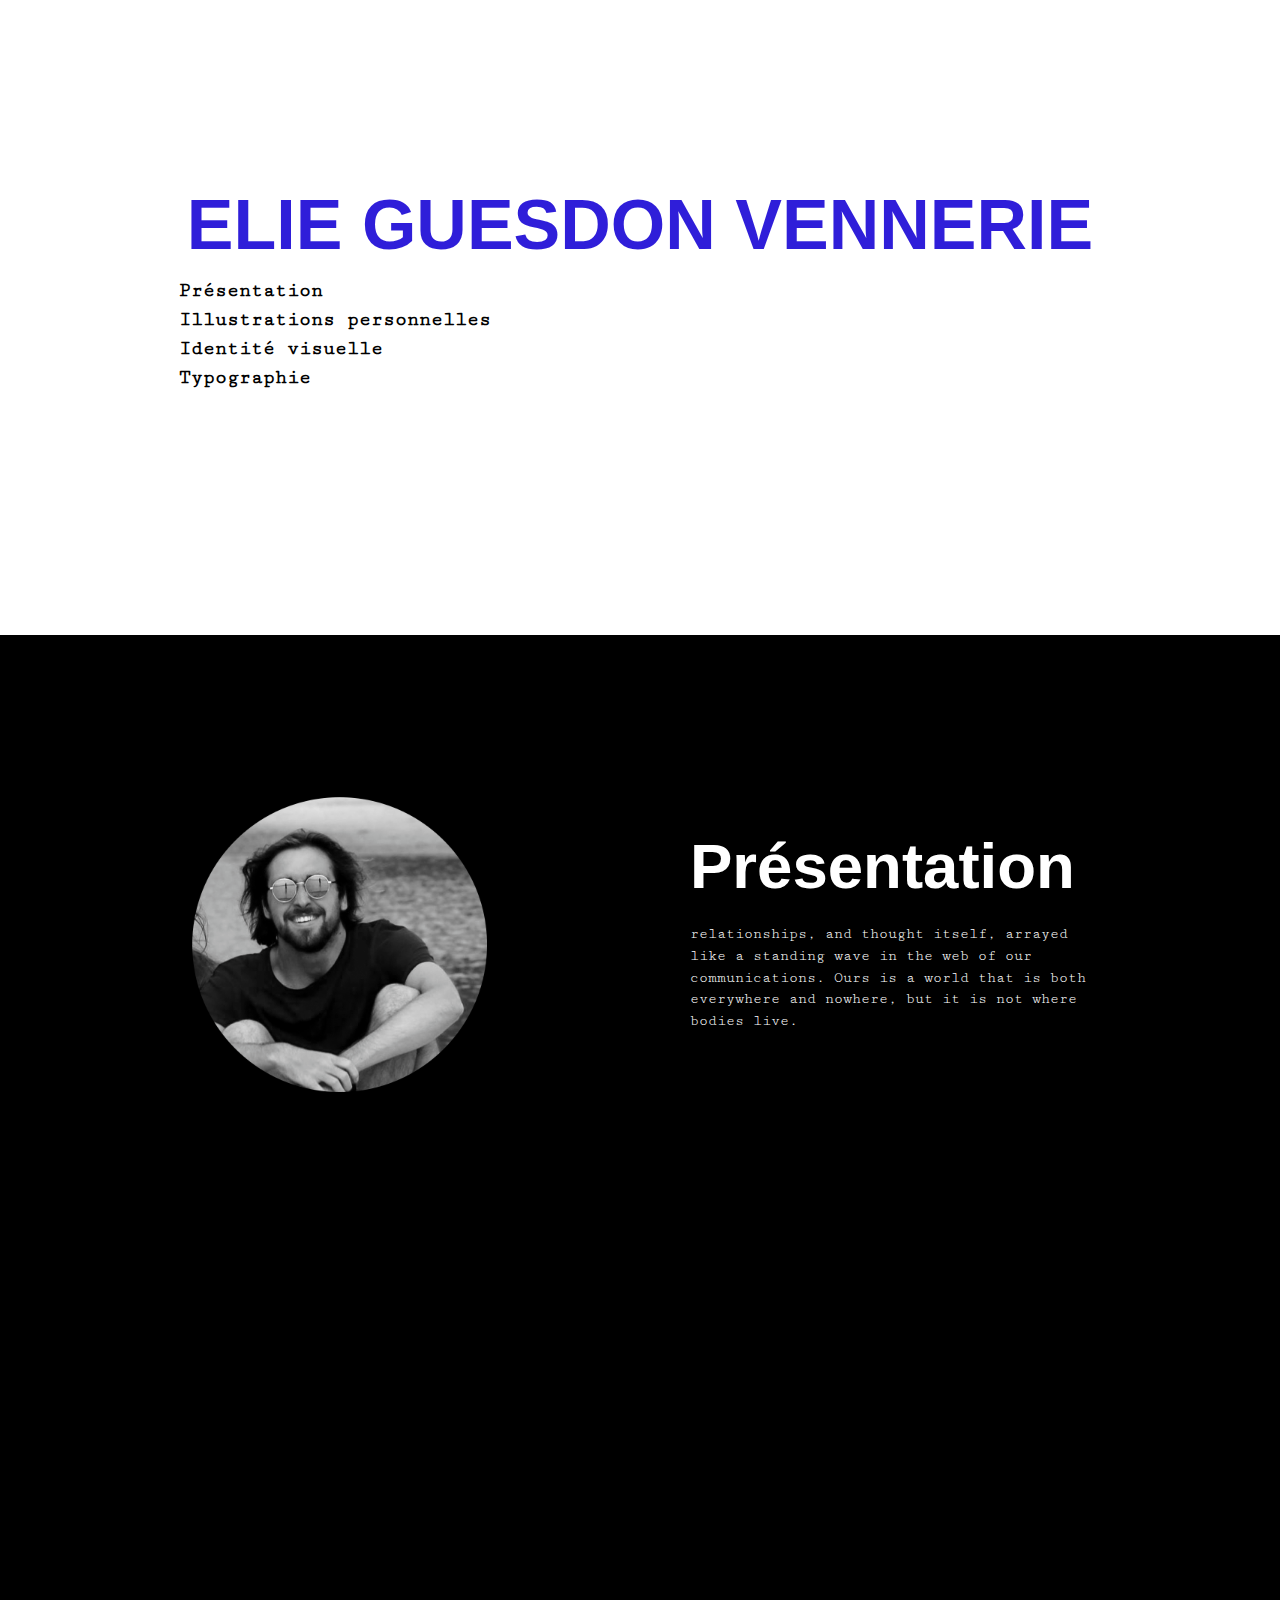
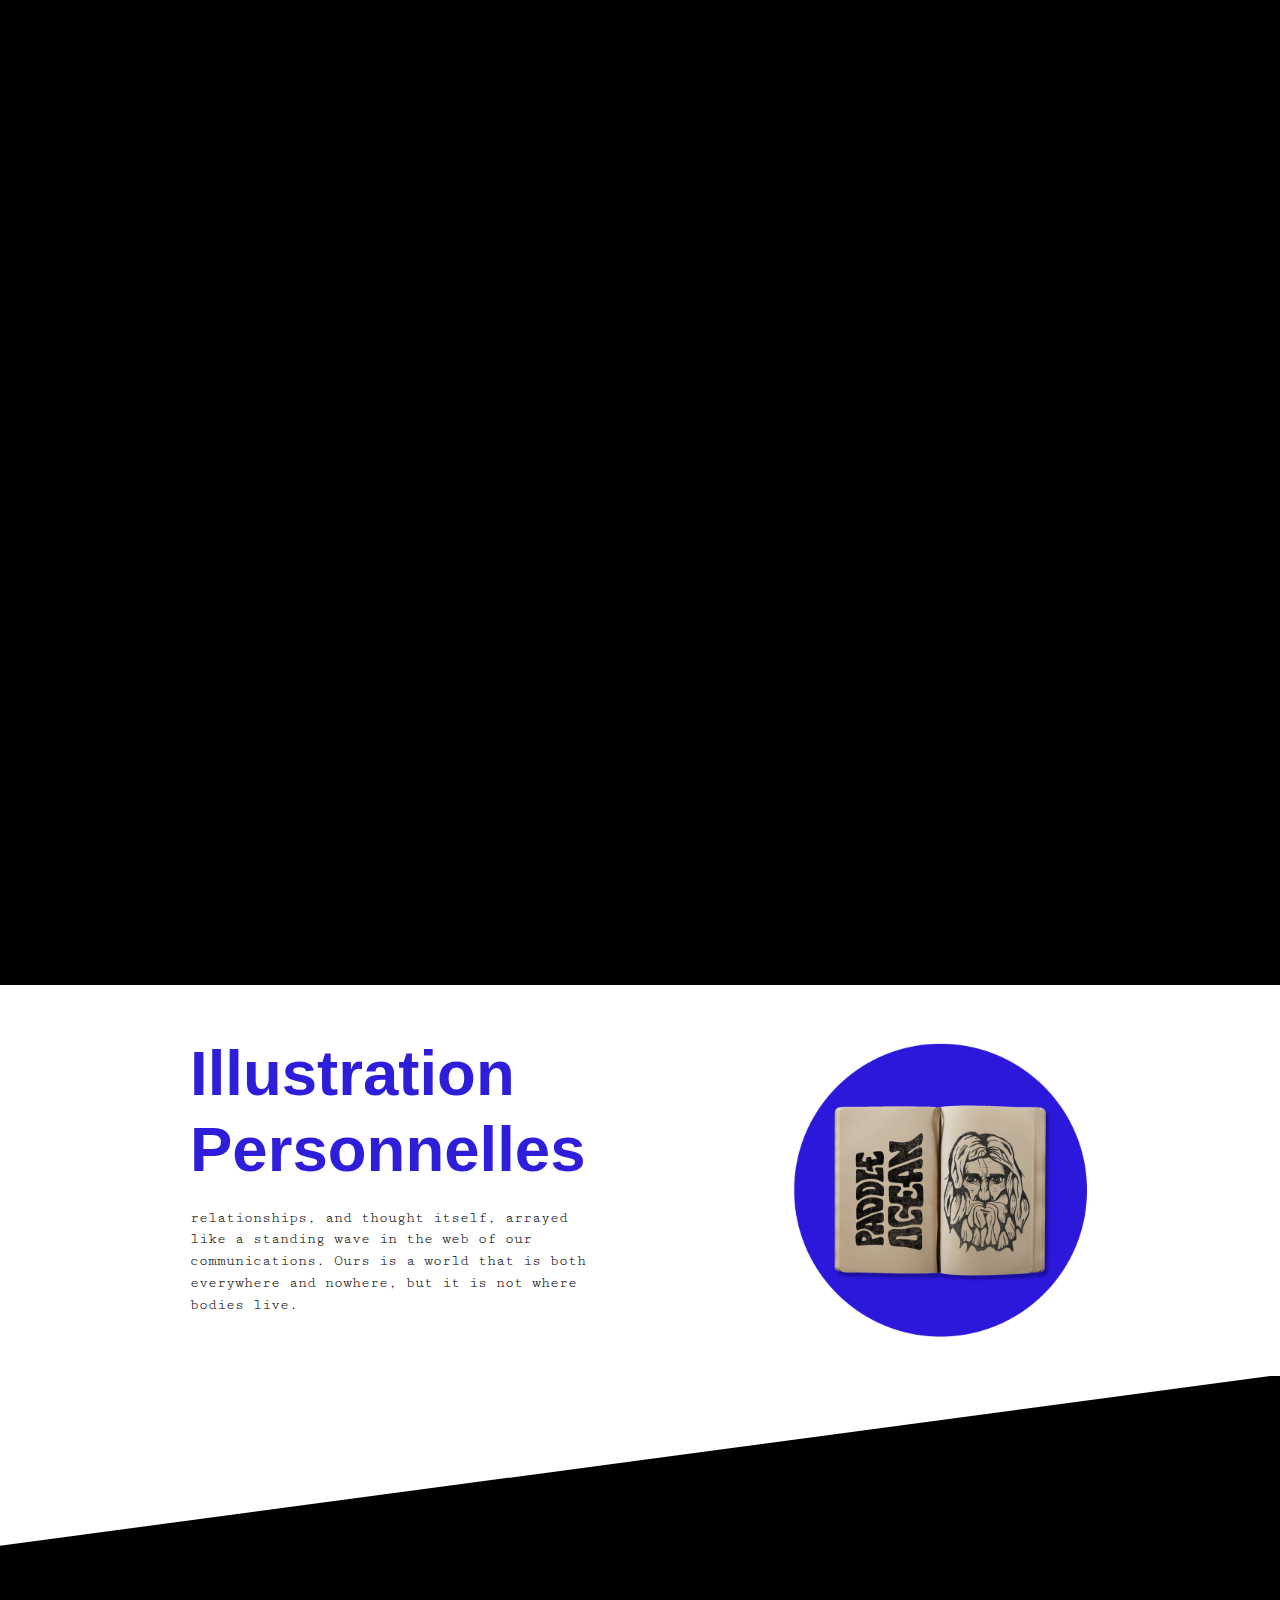
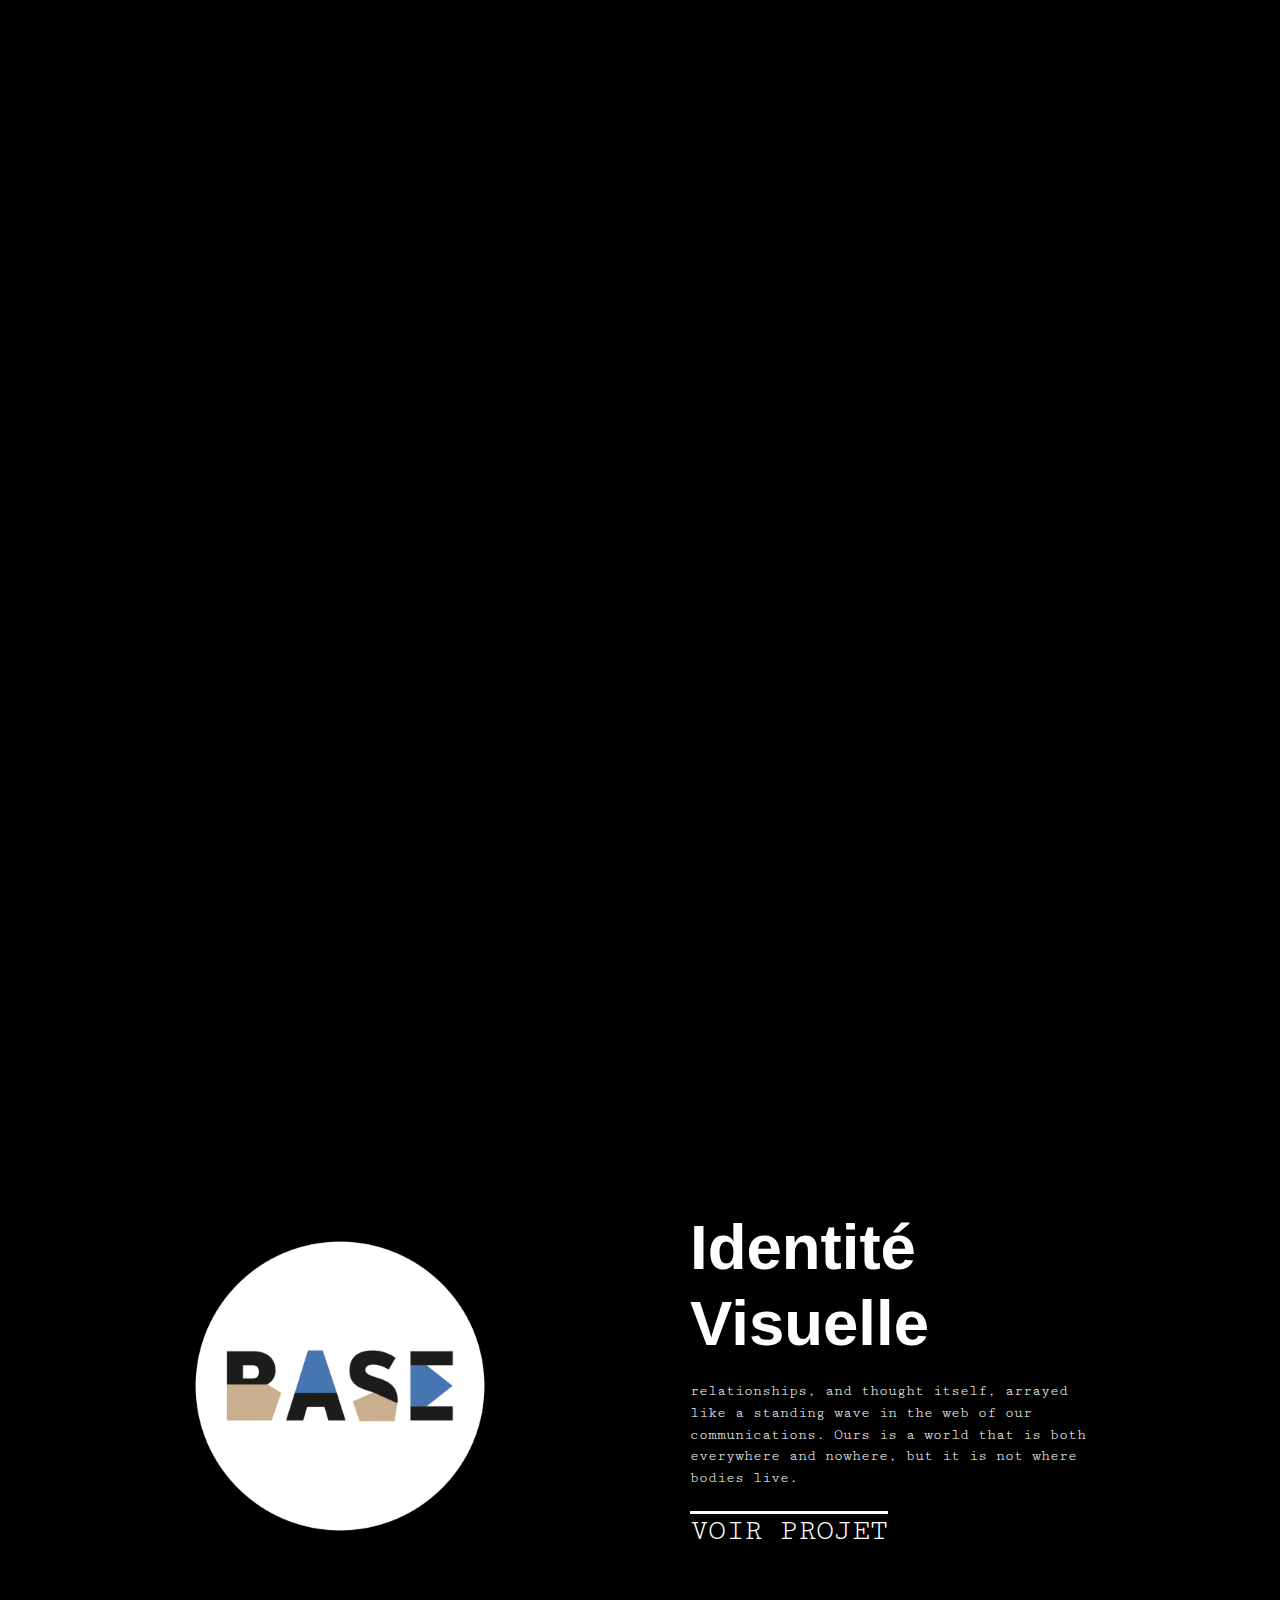
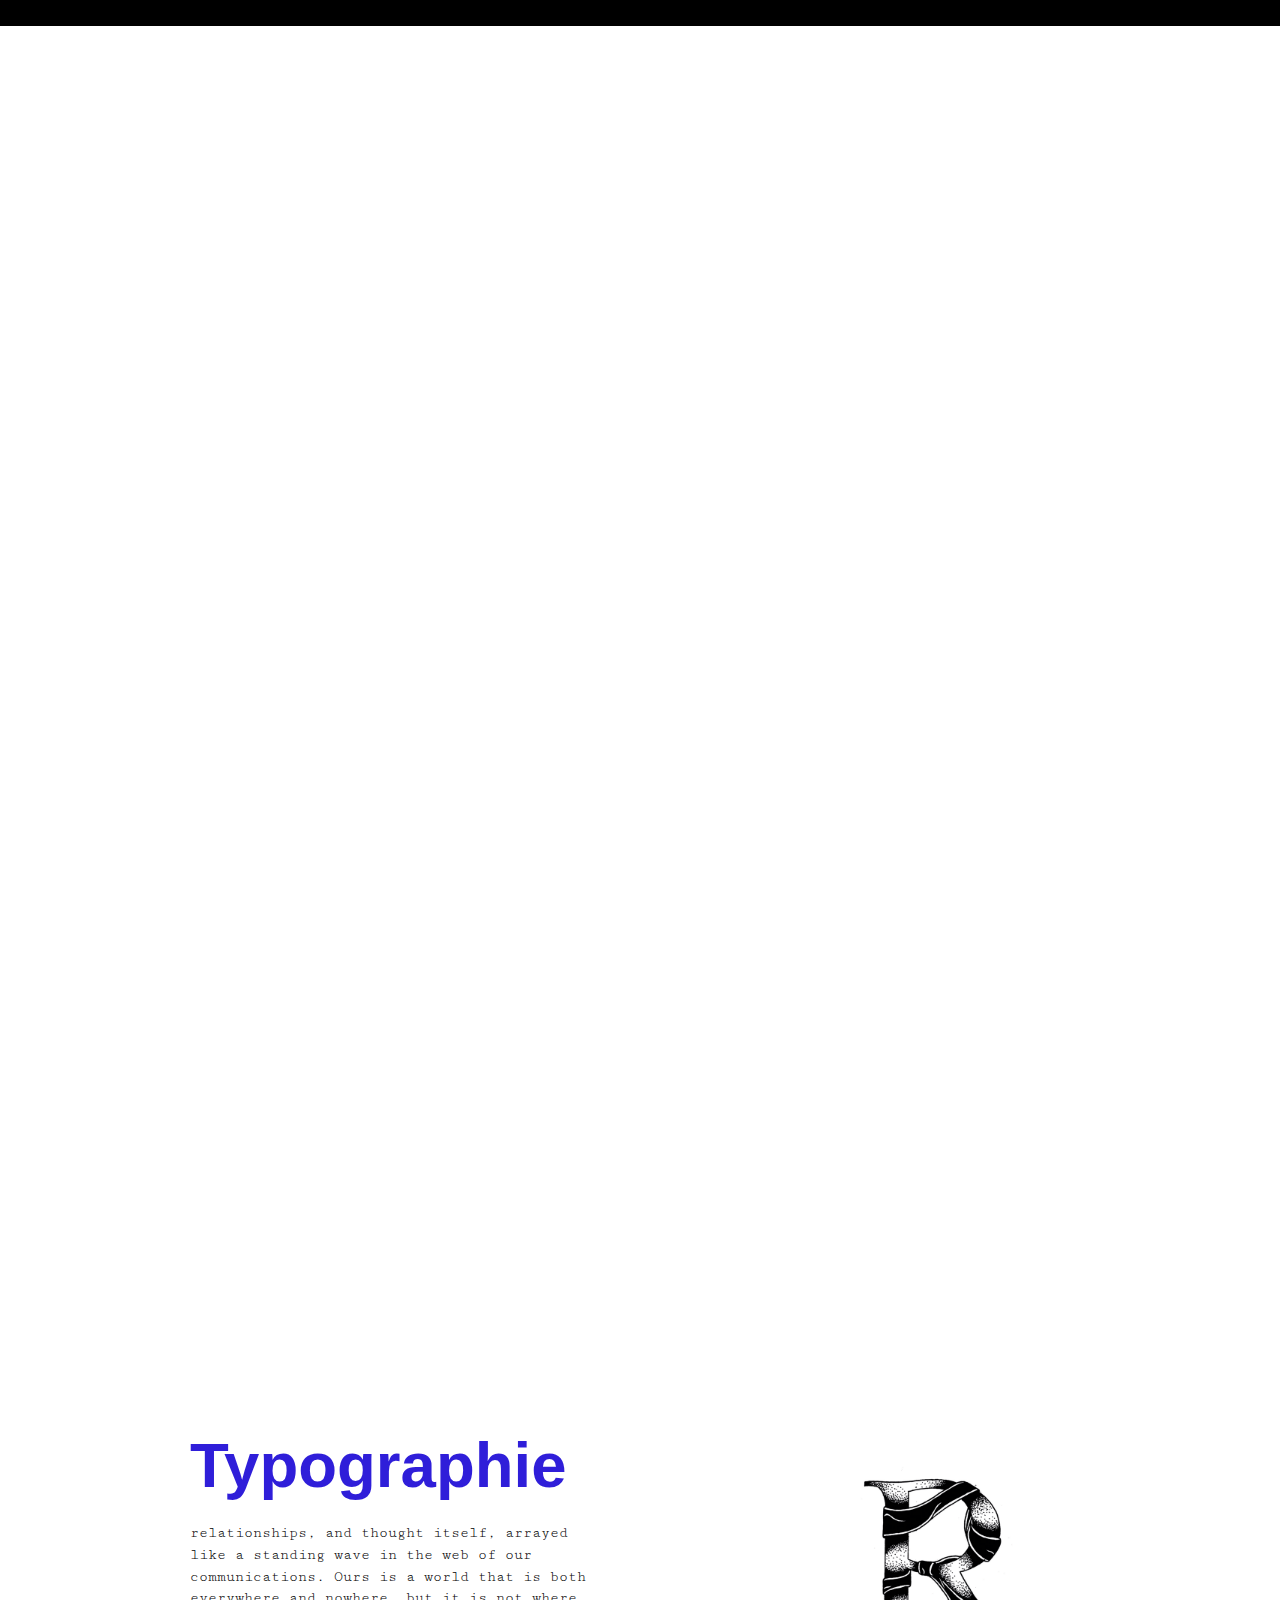
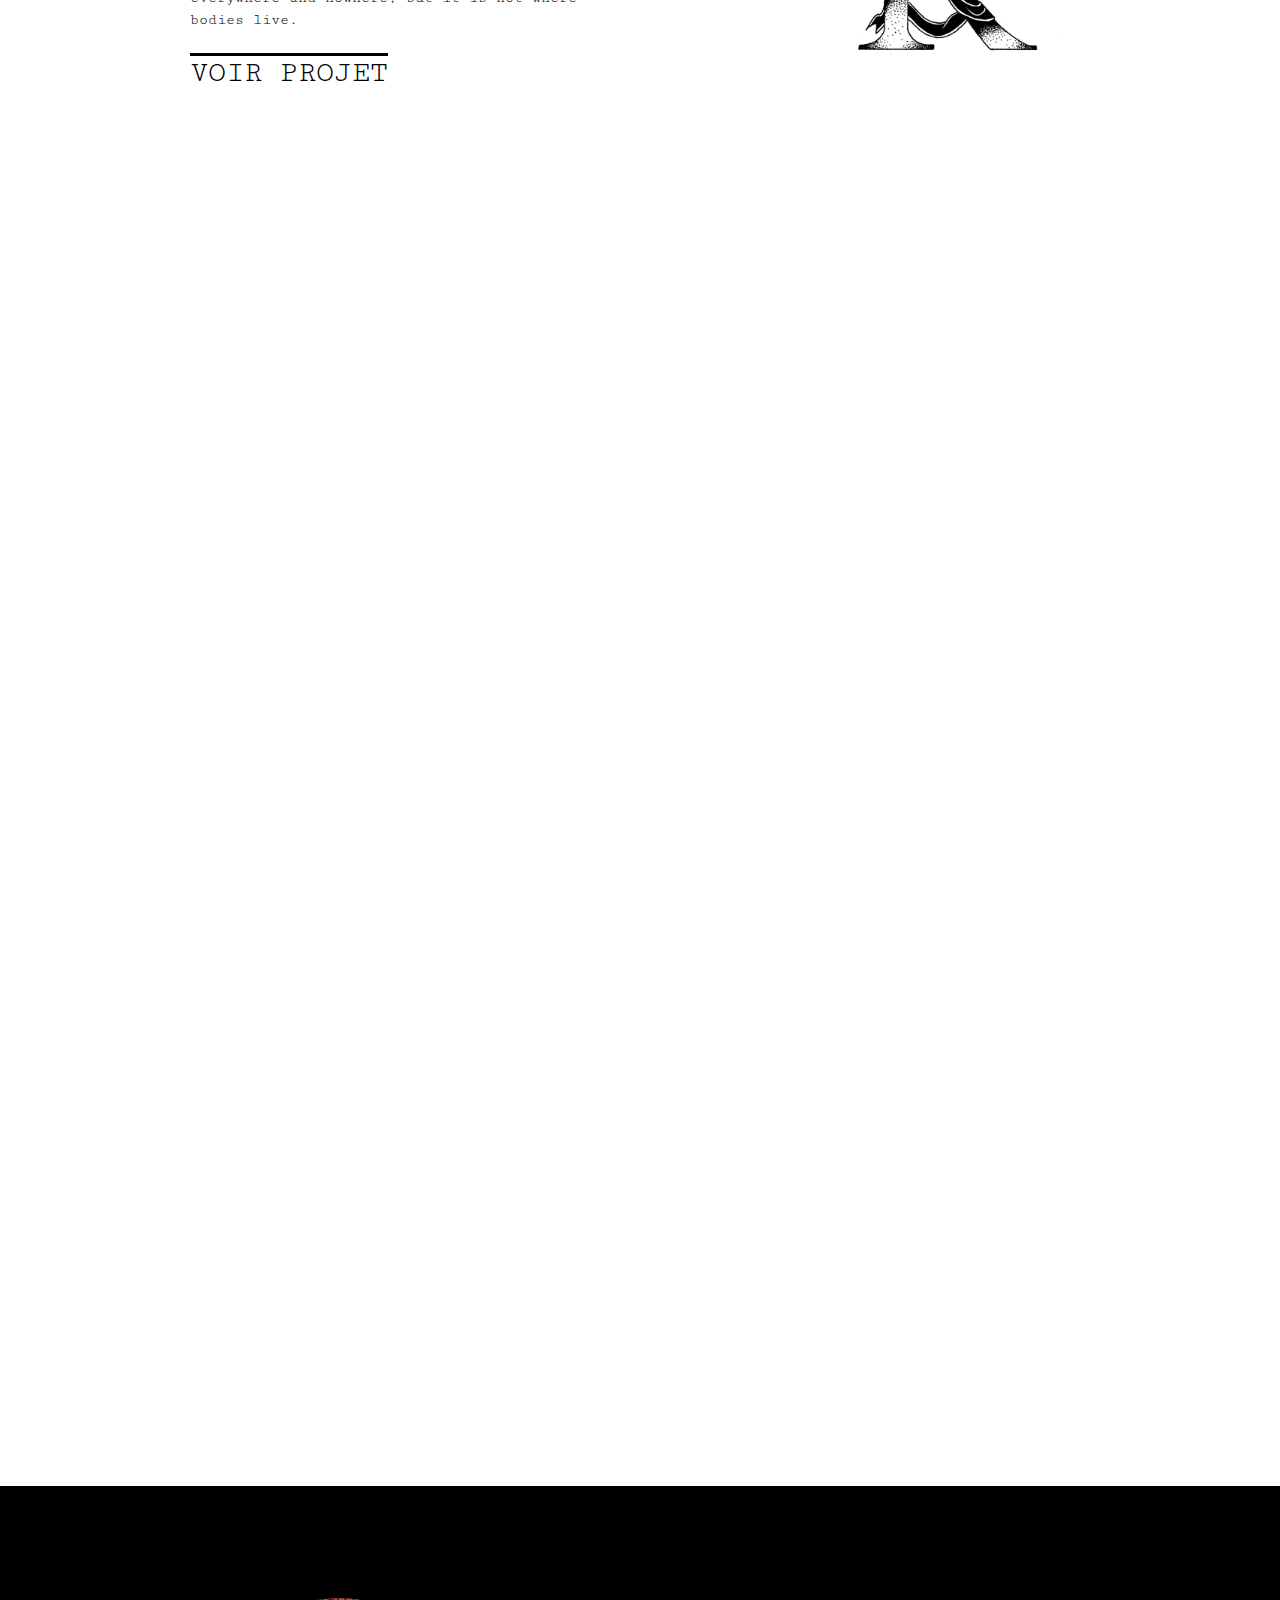
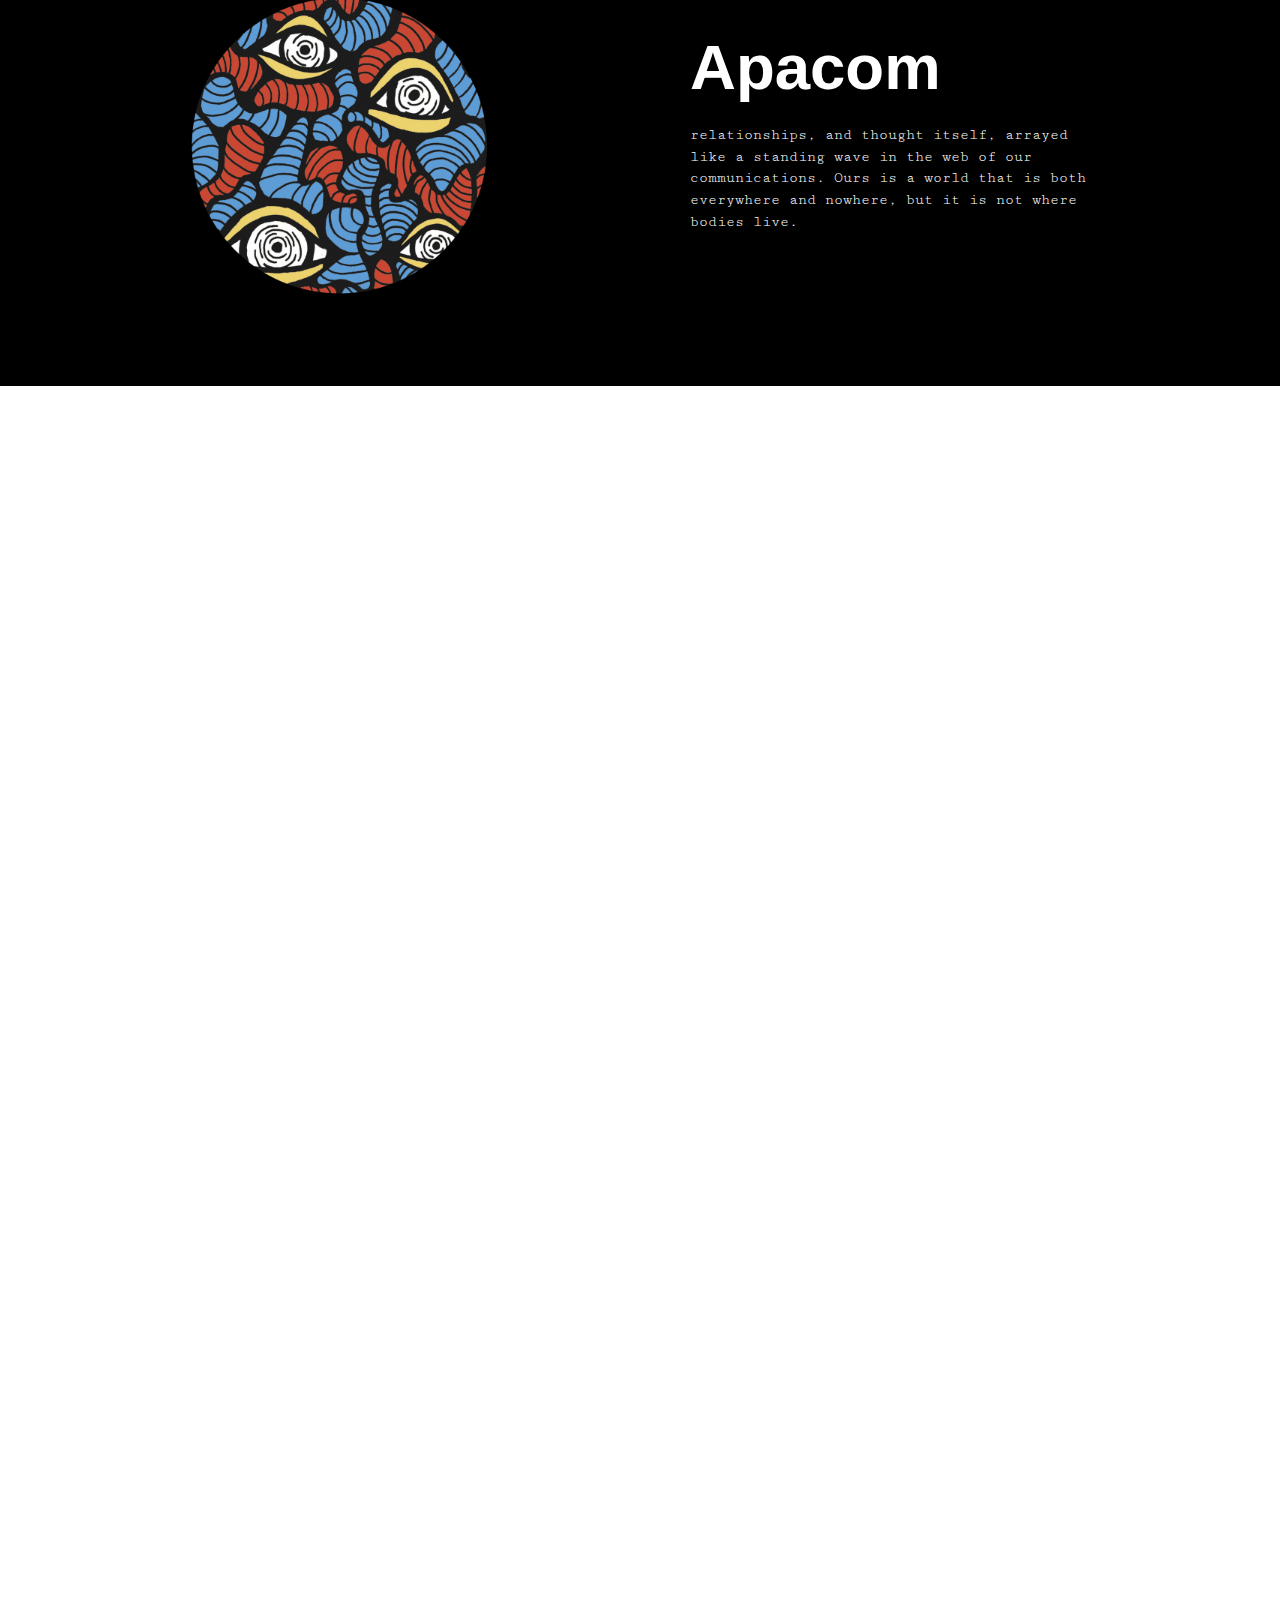
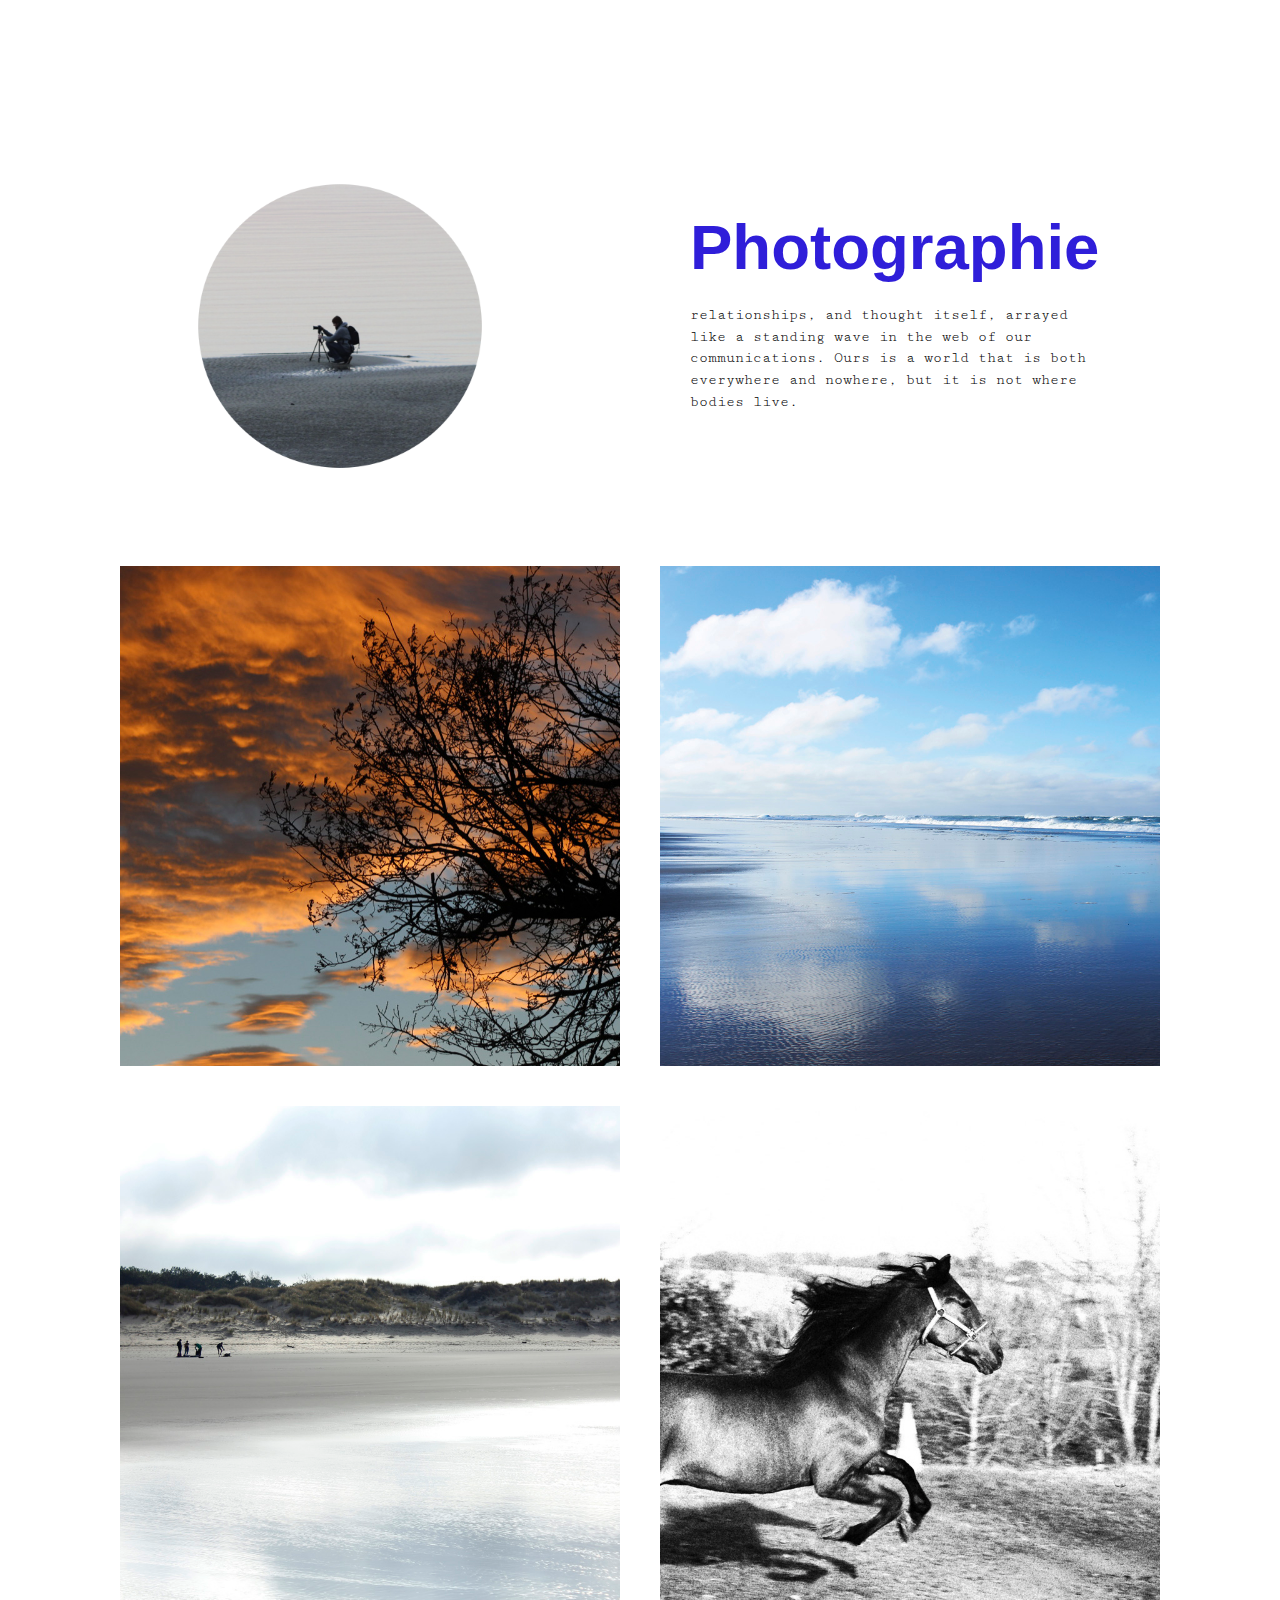
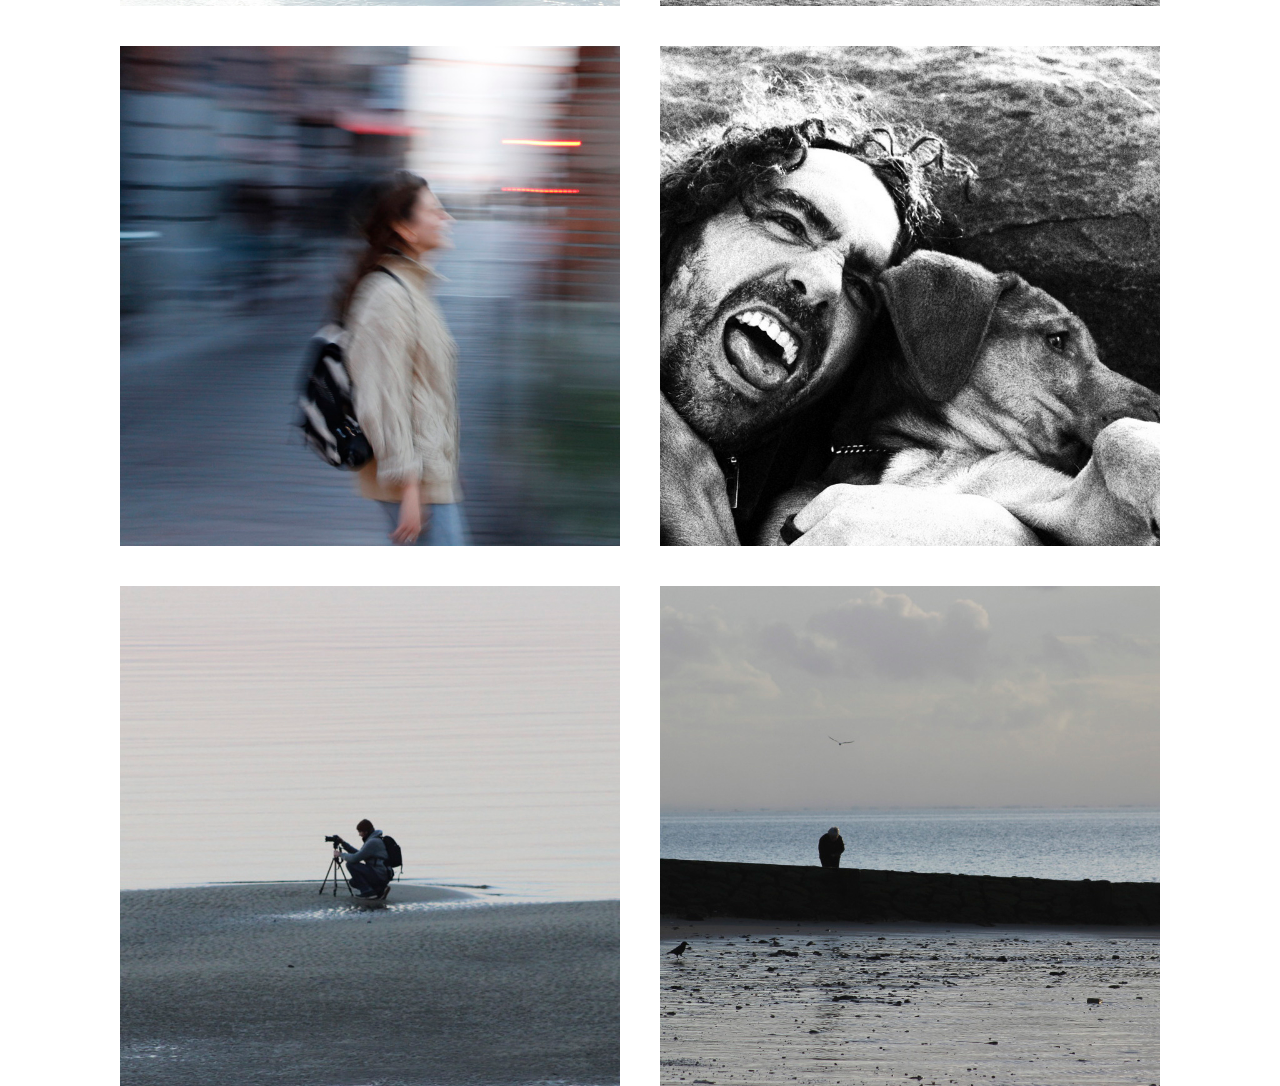
==== commit 86f3ca2f: "livrable" ====
--- a/index.html
+++ b/index.html
@@ -4,13 +4,17 @@
 
 
     <meta charset="utf-8">
-    <title>this is a css session.</title>
-
-    <link href="https://fonts.googleapis.com/css?family=Archivo+Black" rel="stylesheet">
+    <title>Elie Guesdon Vennerie.</title>
+
+    <link href="https://fonts.googleapis.com/css?family=Anaheim" rel="stylesheet">
+    <link href="https://fonts.googleapis.com/css?family=Anton" rel="stylesheet">
+    <link href="https://fonts.googleapis.com/css?family=Abril+Fatface" rel="stylesheet">
+    <link href="https://fonts.googleapis.com/css?family=Cutive+Mono" rel="stylesheet">
+
 
 <link href="https://fonts.googleapis.com/css?family=Merriweather" rel="stylesheet">
 <link href="https://fonts.googleapis.com/css?family=Contrail+One" rel="stylesheet">
-
+<link rel="stylesheet" href="styles/reset.css">
 <link rel="stylesheet" href="styles/main.css">
 <link rel="stylesheet" href="styles/typo.css">
 <link rel="shortcut icon" href="../favicon.ico">
@@ -23,11 +27,27 @@
   </head>
 
 
-
-<header class="newheader">
-  <h1>Elie Guesdon Vennerie</h1>
-  <a href="footer">Identité Visuelle</a>
-<a href="footer">Typographie</a>
+  <header>
+    <div class="header-content-block"  >
+
+        <span onmouseover="this.innerHTML='GRAPHIQUE DESIGN'"
+        onmouseout="this.innerHTML='ELIE GUESDON VENNERIE'">ELIE GUESDON VENNERIE</span
+
+        <nav class="menu">
+          <ul>
+            <li><a class="menu" href="#section1">Présentation</a></li>
+            <li><a class="menu" href="#section2">Illustrations personnelles</a></li>
+            <li><a class="menu" href="#section3">Identité visuelle</a></li>
+
+            <li><a class="menu" href="#section4">Typographie</a></li>
+
+          </ul>
+            </nav>
+
+        <p></p>
+    </div>
+
+
 
 
 </header>
@@ -39,108 +59,175 @@
 
 
 
-<article>
-<h2>Présentation</h2>
+
+<article class="projet flexright">
+<div class="chapitre1" id="section1">
+
+  <h2>Présentation</h2>
+<p>relationships, and thought itself, arrayed like a standing wave in the web of our communications. Ours is a world that is both everywhere and nowhere, but it is not where bodies live.</p>
+
+</div>
+
+  <img class="workimg" src="styles/images/800/profil.png" alt="ton image"/></a>
 </article>
-<p>our great and gathering conversation,nor did you create the wealth of our marketplaces. You do not know our culture, our ethics, or the unwritten codes that already provide our society more order than could be obtained by any of your impositions.</p>
-
-
-
-
 
 <div class="nastyadvert">
   <div class="container">
-    <h1> ILLUSTRATION PERSONNELLES</h1>
-    <p>i love chocolate</p>
-    </div>
-  </div>
-
-<div class="chapitre">
-
-<h2>You claim </h2>
+    <h1> </h1>
+    <p></p>
+    </div>
+  </div>
+
+  <article class="projet-perso1 flexleft">
+<div class="chapitre1" id="section2">
+
+    <h2>Illustration Personnelles</h2>
+  <p>relationships, and thought itself, arrayed like a standing wave in the web of our communications. Ours is a world that is both everywhere and nowhere, but it is not where bodies live.</p>
+
+  </div>
+
+    <img class="workimg" src="styles/images/800/book.png" alt="ton image"/></a>
+</article>
+
+
+<div class="nastyadvert02">
+  <div class="container1">
+
+    <h1> </h1>
+
+    <p></p>
+    </div>
+  </div>
+
+
+  <article class="projet-id flexright">
+  <div class="chapitre1" id="section3">
+
+    <h2>Identité Visuelle</h2>
+  <p>relationships, and thought itself, arrayed like a standing wave in the web of our communications. Ours is a world that is both everywhere and nowhere, but it is not where bodies live.</p>
+<a href="identité.html" alt="VOIR PROJET">VOIR PROJET</a>
+  </div>
+
+    <img class="workimg" src="styles/images/800/base.png" alt="ton image"/></a>
+  </article>
+
+
+
+
+  <div class="nastyadvert03">
+    <div class="container2">
+
+      <h1>Base sous marine de Bordeaux </h1>
+
+      <p></p>
+      </div>
+    </div>
+
+
+
+
+
+
+
+
+
+    <article class="projet-perso1 flexleft">
+    <div class="chapitre1" id="section4">
+
+      <h2>Typographie</h2>
+    <p>relationships, and thought itself, arrayed like a standing wave in the web of our communications. Ours is a world that is both everywhere and nowhere, but it is not where bodies live.</p>
+<a href="typo.html" alt="VOIR PROJET">VOIR PROJET</a>
+    </div>
+
+      <img class="workimg" src="styles/images/800/r.png" alt="ton image"/></a>
+    </article>
+
+
+
+
+
+  <div class="nastyadvert05">
+    <div class="container3">
+
+      <h1> </h1>
+
+      <p></p>
+      </div>
+    </div>
+
+
+
+
+
+    <article class="projet-id flexright">
+    <div class="chapitre1" id="section3">
+
+      <h2>Apacom</h2>
+    <p>relationships, and thought itself, arrayed like a standing wave in the web of our communications. Ours is a world that is both everywhere and nowhere, but it is not where bodies live.</p>
+
+    </div>
+
+      <img class="workimg" src="styles/images/800/screen2.png" alt="ton image"/></a>
+    </article>
+
+
+
 
 </div>
 
-<div class="nastyadvert02">
-  <div class="container">
-
-    <h1> My name is ken</h1>
-
-    <p>i love chocolate</p>
-    </div>
-  </div>
-
-
-
-  <div class="matières">
-
-
-
-<article class="apacom">
-  <h2>Annuaire Apacom</h2>
-<p>relationships, and thought itself, arrayed like a standing wave in the web of our communications. Ours is a world that is both everywhere and nowhere, but it is not where bodies live.</p>
-</article>
-<a href="identité.html">
-  <img src="styles/images/800/screen2c.jpg" alt="ton image"/></a>
-
-  <div class="nastyadvert03">
-    <div class="container">
-
-      <h1> APACOM</h1>
-
-      <p>i love chocolate</p>
+
+  <div class="nastyadvert06">
+    <div class="container3">
+
+      <h1> </h1>
+
+      <p></p>
       </div>
     </div>
 
 
-<article class="typo">
-  <h2>Typographie</h2>
-  <p>relationships, and thought itself, arrayed like a standing wave in the web of our communications. Ours is a world that is both everywhere and nowhere, but it is not where bodies live.</p>
-</article>
-<a href="ton_lien.html">
-  <img src="styles/images/800/screen1c.jpg" alt="ton image"/></a>
-
-  <div class="nastyadvert04">
-    <div class="container">
-
-      <h1> APACOM</h1>
-
-      <p>i love chocolate</p>
-      </div>
-    </div>
-
-
-
-  <article class="typo">
-    <h2>Annuaire Apacom</h2>
+    <article class="projet-perso1 flexright">
+    <div class="chapitre1" id="section3">
+
+      <h2>Photographie</h2>
     <p>relationships, and thought itself, arrayed like a standing wave in the web of our communications. Ours is a world that is both everywhere and nowhere, but it is not where bodies live.</p>
-  </article>
-  <a href="ton_lien.html">
-    <img src="styles/images/800/screen6.jpg" alt="ton image"/></a>
-
-
-
-
-
-
-
-
-</div>
-
-
+
+    </div>
+
+      <img class="workimg" src="styles/images/800/photo.png" alt="ton image"/></a>
+    </article>
+
+    <section id="portfolio">
+          <img src="styles/images/800/photo4.jpg" alt="This is a protfolio item">
+    <img src="styles/images/800/photo1.jpg" alt="This is a protfolio item">
+    <img src="styles/images/800/photo2.jpg" alt="This is a protfolio item">
+    <img src="styles/images/800/photo3.jpg" alt="This is a protfolio item">
+    <img src="styles/images/800/photo5.jpg" alt="This is a protfolio item">
+    <img src="styles/images/800/photo6.jpg" alt="This is a protfolio item">
+    <img src="styles/images/800/photo7.jpg" alt="This is a protfolio item">
+    <img src="styles/images/800/photo8.jpg" alt="This is a protfolio item">
+
+
+      </section>
+
+
+
+
+
+
+
+  </body>
+
+
+
+<footer>
+  <ul>
+    <li></li>
+    <li></li>
+    <li></li>
+  </ul>
+
+</footer>
 
   </body>
 </html>
-
-
-<footer>
-  <ul>
-    <li>Facebook</li>
-    <li>instagram</li>
-    <li>Behance</li>
-  </ul>
-
-</footer>
-
-  </body>
-</html>
--- a/styles/main.css
+++ b/styles/main.css
@@ -1,4 +1,4 @@
-body { background-color: #ffffff;
+body { /*background-color: #ffffff;*/
 color: #000000
 
 }
@@ -12,38 +12,145 @@
 
 }
 
-img {
-  max-width: 30%;
-margin-right: 50%;
-margin-bottom: 10%;
-margin-top: -17%;
-}
-
+a img {
+flex-wrap: wrap;
+margin-right: 10em;
+position: ;
+margin-left: 10em;
+}
 
 
 p {
-  position:relative;
   text-align:left;
-  max-width: 30em;
-  margin-left:50%;
-
-}
+
+}
+
+.first {
+  padding-bottom:;
+background-color:transparent;
+position: relative;
+}
+
+.projet-perso1:after
+   {
+     content: " ";
+     display: block;
+     background: white;
+     -webkit-clip-path: polygon(0 0, 100% 0, 100% 0, 0 100%);
+     clip-path: polygon(0 0, 100% 0, 100%, 0);
+     width: 100%;
+     height: 171px;
+     position: absolute;
+     bottom: -170px;
+box-shadow: 8px 8px 0px #fff;
+}
+
+
+
+
+
+
+
+ul {
+  background-color:;
+  position:absolute;
+  left: 0;
+  z-index: 99;
+text-align: left;
+margin-left: 14%;
+text-decoration: none;
+transition: flex;
+}
+
 
 article h2 {
-  position:relative;
   text-align:left;
-  max-width: 30em;
-  margin-left:50%;
-
-}
-
-
-
-.apacom h2 {
-  position:relative;
-  text-align:left;
-  max-width: 30em;
-  margin-left:50%;
+color: #fff;
+
+}
+
+.projet {
+  background-color: #000;
+position: relative;
+display: flex;
+flex-wrap: wrap;
+justify-content: center;
+align-items: center;
+height: 600px;
+}
+
+.projet-id {
+  background-color: #000;
+position: relative;
+display: flex;
+flex-wrap: wrap;
+justify-content: center;
+align-items: center;
+height: 500px;
+}
+
+.projet-perso1 {
+  background-color: #fff;
+position: relative;
+display: flex;
+flex-wrap: wrap;
+justify-content: center;
+align-items: center;
+}
+.flexright{
+  flex-flow: row-reverse;
+  flex-wrap: wrap;
+
+}
+.flexleft{
+  flex-flow: row;
+  flex-wrap: wrap;
+
+}
+.projet-perso {
+  background-color: #fff;
+margin-top: -%;
+position: relative;
+
+}
+
+.projet-perso1 h2 {
+  margin-bottom: 20px;
+}
+
+.projet-id h2 {
+  margin-bottom: 20px;
+}
+
+.projet h2 {
+  margin-bottom: 20px;
+}
+
+
+#portfolio {
+
+  background-color: #fff;
+  padding-top: 50px;
+  padding-bottom: 0px;
+  height: 100vh;
+  margin: 0;
+  display: flex;
+  justify-content:space-between;
+  position : relative;
+  align-items: center;
+  align-items:center;
+  justify-content: center;
+flex-wrap: wrap;
+
+}
+
+#portfolio img {
+  margin: 20px;
+  width: 500px;
+}
+
+
+
 
 }
 
@@ -64,31 +171,81 @@
   background-color: #fff;
 
 }
+
+
+
 header {
-  background-color: #000000;
-  color: #ffd000;
-  padding : 6em;
-margin :  0;
-margin-bottom:5% ;
-padding-bottom: -20%;
-}
-
-
-
-
-.chapitre {
-background-color: #fff;
-width:800px;
-	height:300px;
-margin-top: 8%;
-width: 100em;
-position:relative;
+
+  min-height: 55vh;
+
+background-repeat: no-repeat;
+background-position: top center;
+background-size: cover;
+display: flex;
+justify-content: center;
+align-items: center;
+padding-bottom: 140px;
+
+
+}
+
+.header-content-block2 {
+height: 40%;
+padding: 2em;
+padding-bottom: -2px;
+}
+
+
+.header-content-block {
+
+padding: 1em;
+padding-bottom: 40px;
+}
+
+.header-content-block h1 {
+
+
+}
+
+
+.header-content-block2 {
+
+padding: 2em;
+padding-bottom: -3px;
+}
+
+
+.container h1 {
+  font-size:15em;
+
+}
+
+
+}
+
+.chapitre1apitre1 h2 {
+background-color: #000;
 text-align:left;
-max-width: 30em;
-margin-left:50%;
-}
-
-
+
+}
+
+.chapitre1 {
+  padding-top: 10px;
+  margin-left: 100px;
+  margin-right: 100px;
+  margin-bottom: 40px;
+  margin-top: 40px;
+  width: 400px
+}
+.workimg{
+  width: 300px;
+  height: 300px;
+  margin-left: 100px;
+  margin-right: 100px;
+  margin-bottom: 20px;
+  margin-top: 40px
+
+}
 
 .newheader {
 background: #000;
@@ -96,19 +253,25 @@
 
 }
 
-.newheader::after {
-content:" ";
-display:block;
-width: 120px;
-height: 120px;
-
-transform: rotate(45deg)translateX(-30%)translateY(50%);
-position: absolute;
-left: 50%;
-background-color: #000;
-}
+
 
 .nastyadvert {
+  background-color: #000;
+  color: ;
+  min-height: 150vh;
+  background-image: url(./images/bg-header-02.jpg);
+  background-size:cover;
+  background-position:center top;
+  background-attachment: fixed;
+  color: black;
+  display: flex;
+  align-items: center;
+  justify-content: center;
+max-width: 100%;
+background-repeat: no-repeat;
+}
+
+.nastyadvert02 {
   background-color: #000;
   color: ;
   min-height: 150vh;
@@ -120,29 +283,34 @@
   display: flex;
   align-items: center;
   justify-content: center;
-max-width: 100%;
-}
-
-.nastyadvert02 {
-  background-color: #000;
-  color: ;
-  min-height: 150vh;
-  background-image: url(./images/3posters2.jpg);
-  background-size:contain;
-  background-position:center top;
-  background-attachment: fixed;
-  color: black;
-  display: flex;
-  align-items: center;
-  justify-content: center;
-max-width: 100%;
+max-width: 150%;
+}
+
+.container h1 {
+  padding-bottom: 500px;
 }
 
 .nastyadvert03 {
   background-color: #fff;
   color: ;
   min-height: 150vh;
-  background-image: url(./images/apacommockup.jpg);
+  background-image: url(./images/base.jpg);
+  background-size:cover ;
+  background-position:top;
+  background-attachment: fixed;
+  color: black;
+  display: flex;
+  align-items: center;
+  justify-content: center;
+max-width: 150%;
+background-repeat: no-repeat;
+}
+
+.nastyadvert04{
+  background-color: #fff;
+  color: ;
+  min-height: 150vh;
+  background-image: url(./images/base-3.jpg);
   background-size:contain ;
   background-position:top;
   background-attachment: fixed;
@@ -151,13 +319,22 @@
   align-items: center;
   justify-content: center;
 max-width: 150%;
-}
-
-.nastyadvert04 {
-  background-color: #fff;
-  color: ;
-  min-height: 150vh;
-  background-image: url(./images/boat.jpg);
+background-repeat: no-repeat;
+}
+
+.nastyadvert03 h1 {
+  font-size: 2em;
+  text-align: left;
+  margin-right: 800px;
+color: #fff;
+
+}
+
+.nastyadvert05 {
+  background-color: #fff;
+  color: ;
+  min-height: 150vh;
+  background-image: url(./images/2beer.jpg);
   background-size:contain ;
   background-position:top;
   background-attachment: fixed;
@@ -166,18 +343,65 @@
   align-items: center;
   justify-content: center;
 max-width: 150%;
-
-.nastyadvert h1 {
-  font-size: 4em;
-  font-family: 'Bree Serif', serif;
-  text-align: center;
-  text-shadow: 1px 1px 2px black;
+background-repeat: no-repeat;
+}
+
+.nastyadvert06 {
+  background-color: #fff;
+  color: ;
+  min-height: 150vh;
+  background-image: url(./images/apacom.jpg);
+  background-size:contain ;
+  background-position:top;
+  background-attachment: fixed;
+  color: black;
+  display: flex;
+  align-items: center;
+  justify-content: center;
+max-width: 150%;
+background-repeat: no-repeat;
+}
+
+
+.nastyadvert00 {
+  background-color: #fff;
+  color: ;
+  min-height: 150vh;
+  background-image: url(./images/carte.jpg);
+  background-size:cover ;
+  background-position:top;
+  background-attachment: fixed;
+  color: black;
+  display: flex;
+  align-items: center;
+  justify-content: center;
+max-width: 150%;
+background-repeat: no-repeat;
+}
+
+.nastyadvert001{
+  background-color: #fff;
+  color: ;
+  min-height: 150vh;
+  background-image: url(./images/typoposters.jpg);
+  background-size:contain ;
+  background-position:top;
+  background-attachment: fixed;
+  color: black;
+  display: flex;
+  align-items: center;
+  justify-content: center;
+max-width: 150%;
+background-repeat: no-repeat;
 }
 
 footer {
   background-color: #000;
   color: #000000;
-  padding : 3em;
 margin :  0;
 position: relative;
-}
+flex-wrap: wrap;
+display: flex;
+margin-bottom: 0px;
+margin-top: 600px;
+}
--- a/styles/typo.css
+++ b/styles/typo.css
@@ -3,15 +3,56 @@
 }
 
 section {
-  font-family: 'Merriweather', serif;
+  font-family: 'Montserrat', sans-serif;
+
 color: #000;
+}
+
+.header-content-block h1 {
+  font-family: 'Montserrat', sans-serif;
+font-weight: bold;
+color: #2f1ed9;
+font-size: 80px;
+margin-right: 0%;
+text-align: left;
+}
+
+.header-content-block2 h2 {
+  font-family: 'Montserrat', sans-serif;
+font-weight: bold;
+color: #2f1ed9;
+font-size: 80px;
+margin-right: 0%;
+text-align: left;
+padding-left: 20%;;
+width: 80%;
+}
+
+span {
+  font-family: 'Montserrat', sans-serif;
+  font-weight: bold;
+  color: #2f1ed9;
+  font-size: 70px;
+  margin-right: 0%;
+  text-align: left;
 }
 
 
 
+.menu  {
+  font-family: 'Cutive Mono', monospace;
+font-size: 20px;
+color:black;
+text-decoration: none;
+padding-bottom:;
+font-weight: bold;
+}
+
+
 body {
+  font-family: 'Cutive Mono', monospace;
 
-  font-family: 'Merriweather', serif;
+
   font-weight: 400;
   line-height: 1.45;
   text-align: center;
@@ -19,9 +60,12 @@
 
 .nastyadvert h1 {
   font-size: 70px;
+}
 
+article {
+  color:#
+}
 
-}
 
 .matières{
   color: #000;
@@ -29,27 +73,59 @@
 
 p {margin-bottom: 1.3em;}
 
-h1 {
-  margin: 1.414em 0 0.5em;
-font-family: 'Contrail One', cursive;
-  font-weight: inherit;
-  line-height: 1.2;
-}
+
 
 h2 {
-  margin: 1.414em 0 0.5em;
-font-family: 'Contrail One', cursive;
-  font-weight: inherit;
+  font-family: 'Montserrat', sans-serif;
+  font-weight:bold;
   line-height: 1.2;
 
 }
 
 
 
-h1 {font-family: 'Contrail One', cursive;
+.chapitre1 {
+color: #fff;
+
+}
+
+.projet-perso1 p  {
+color: #000;
+
+}
+
+.projet-perso1 h2  {
+color: #2f1ed9;
+
+}
+
+.projet-perso1 a  {
+  color: #000;
+  font-family: 'Cutive Mono', monospace;
+font-size: 2em;
+text-decoration:overline;
+text-align: left;
+
+display: flex;
+}
+
+.projet-id a  {
+  color: #fff;
+  font-family: 'Cutive Mono', monospace;
+font-size: 2em;
+text-decoration:overline;
+text-align: left;
+
+display: flex;
+}
+
+
+
+h1 {
+  font-family: 'Montserrat', sans-serif;
   margin-top: 0;
-  font-size: 70px;
-  color: #fff;
+  font-size: 170px;
+  margin-left: 4em;
 }
 
 h2 {font-size: 4.236em;
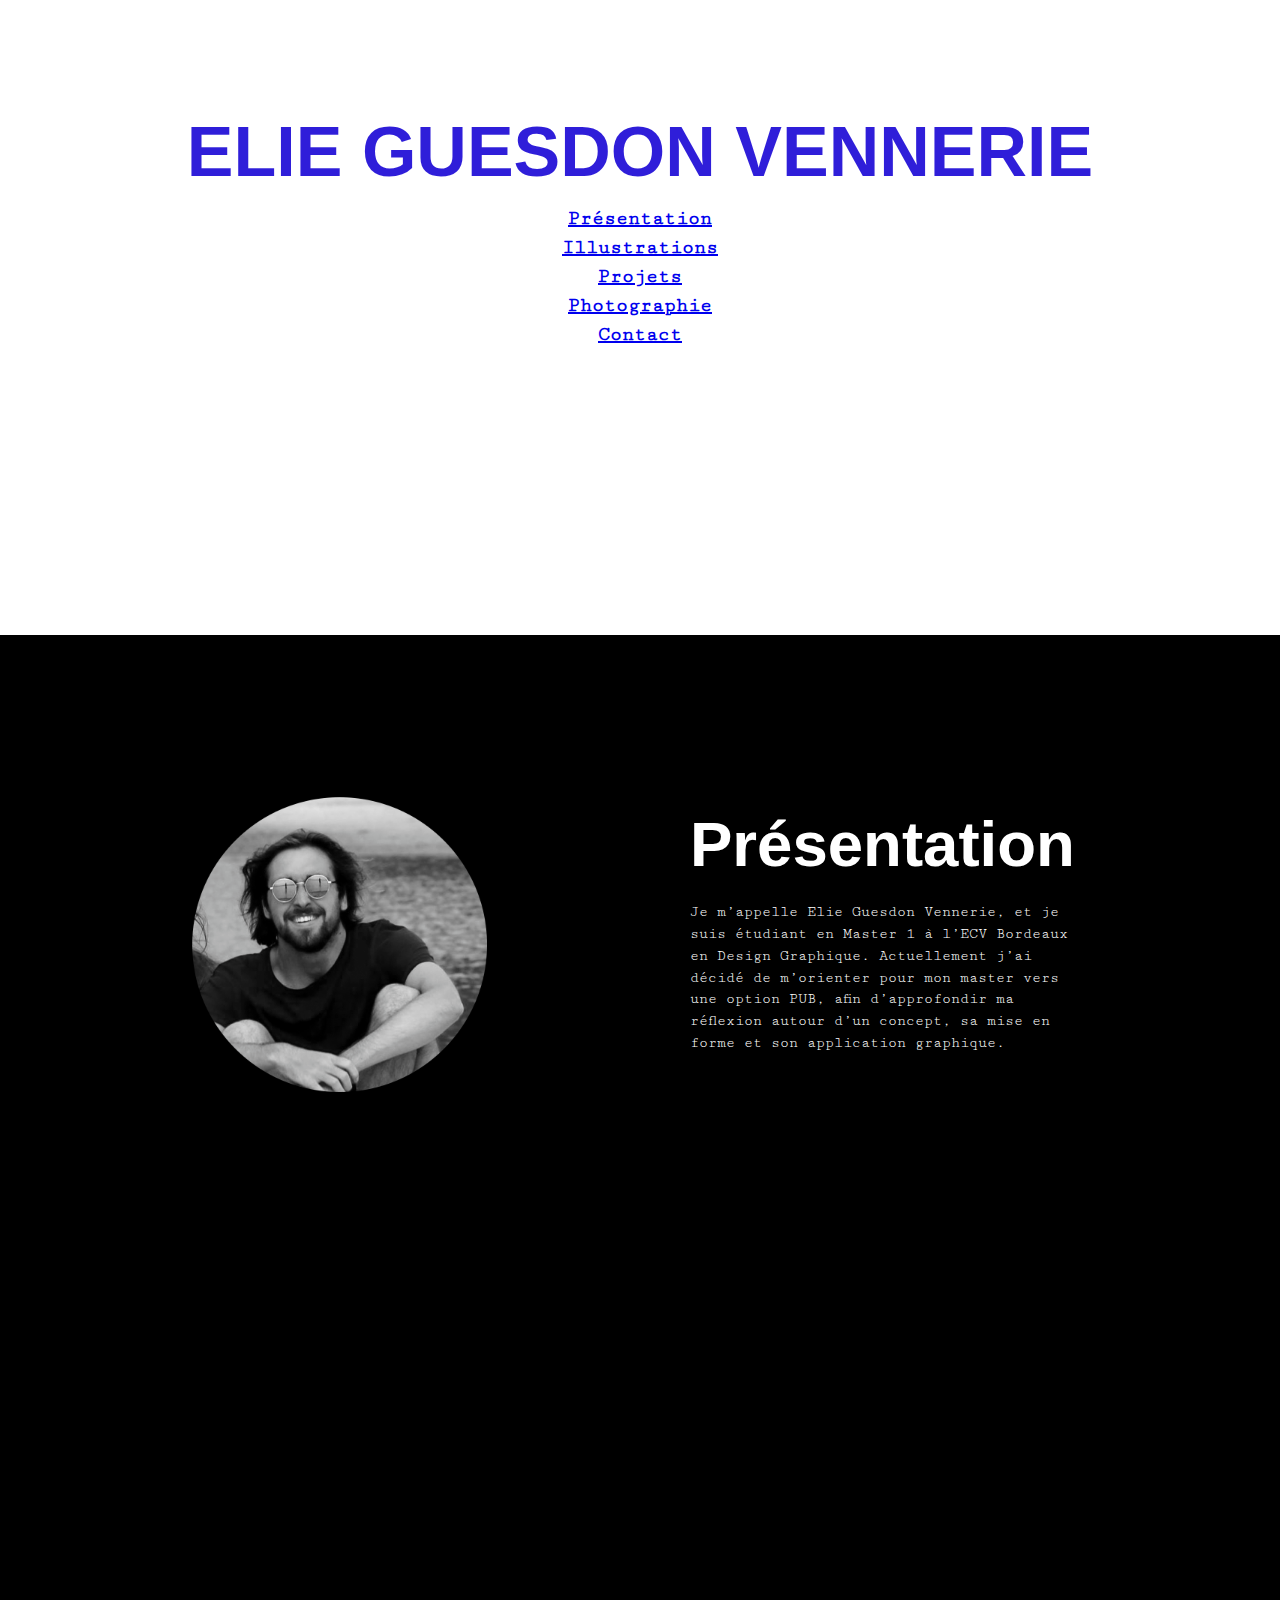
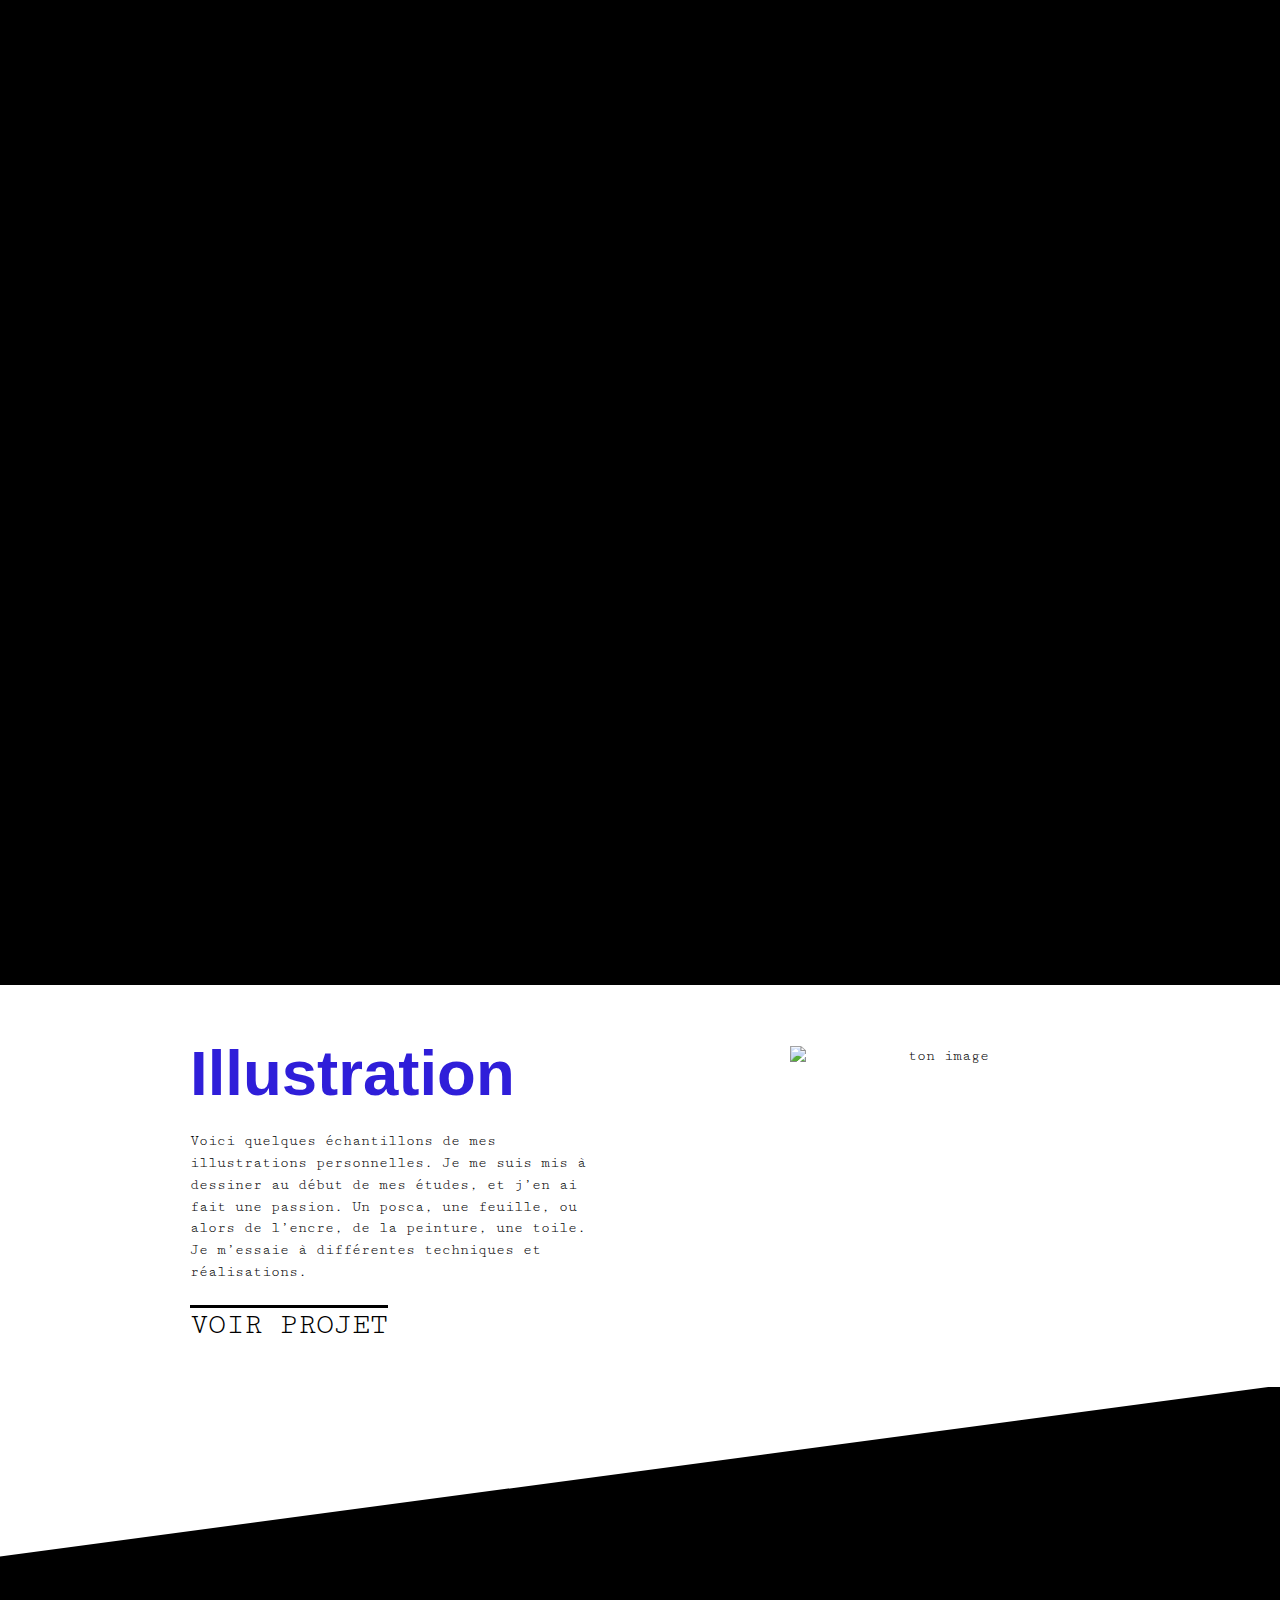
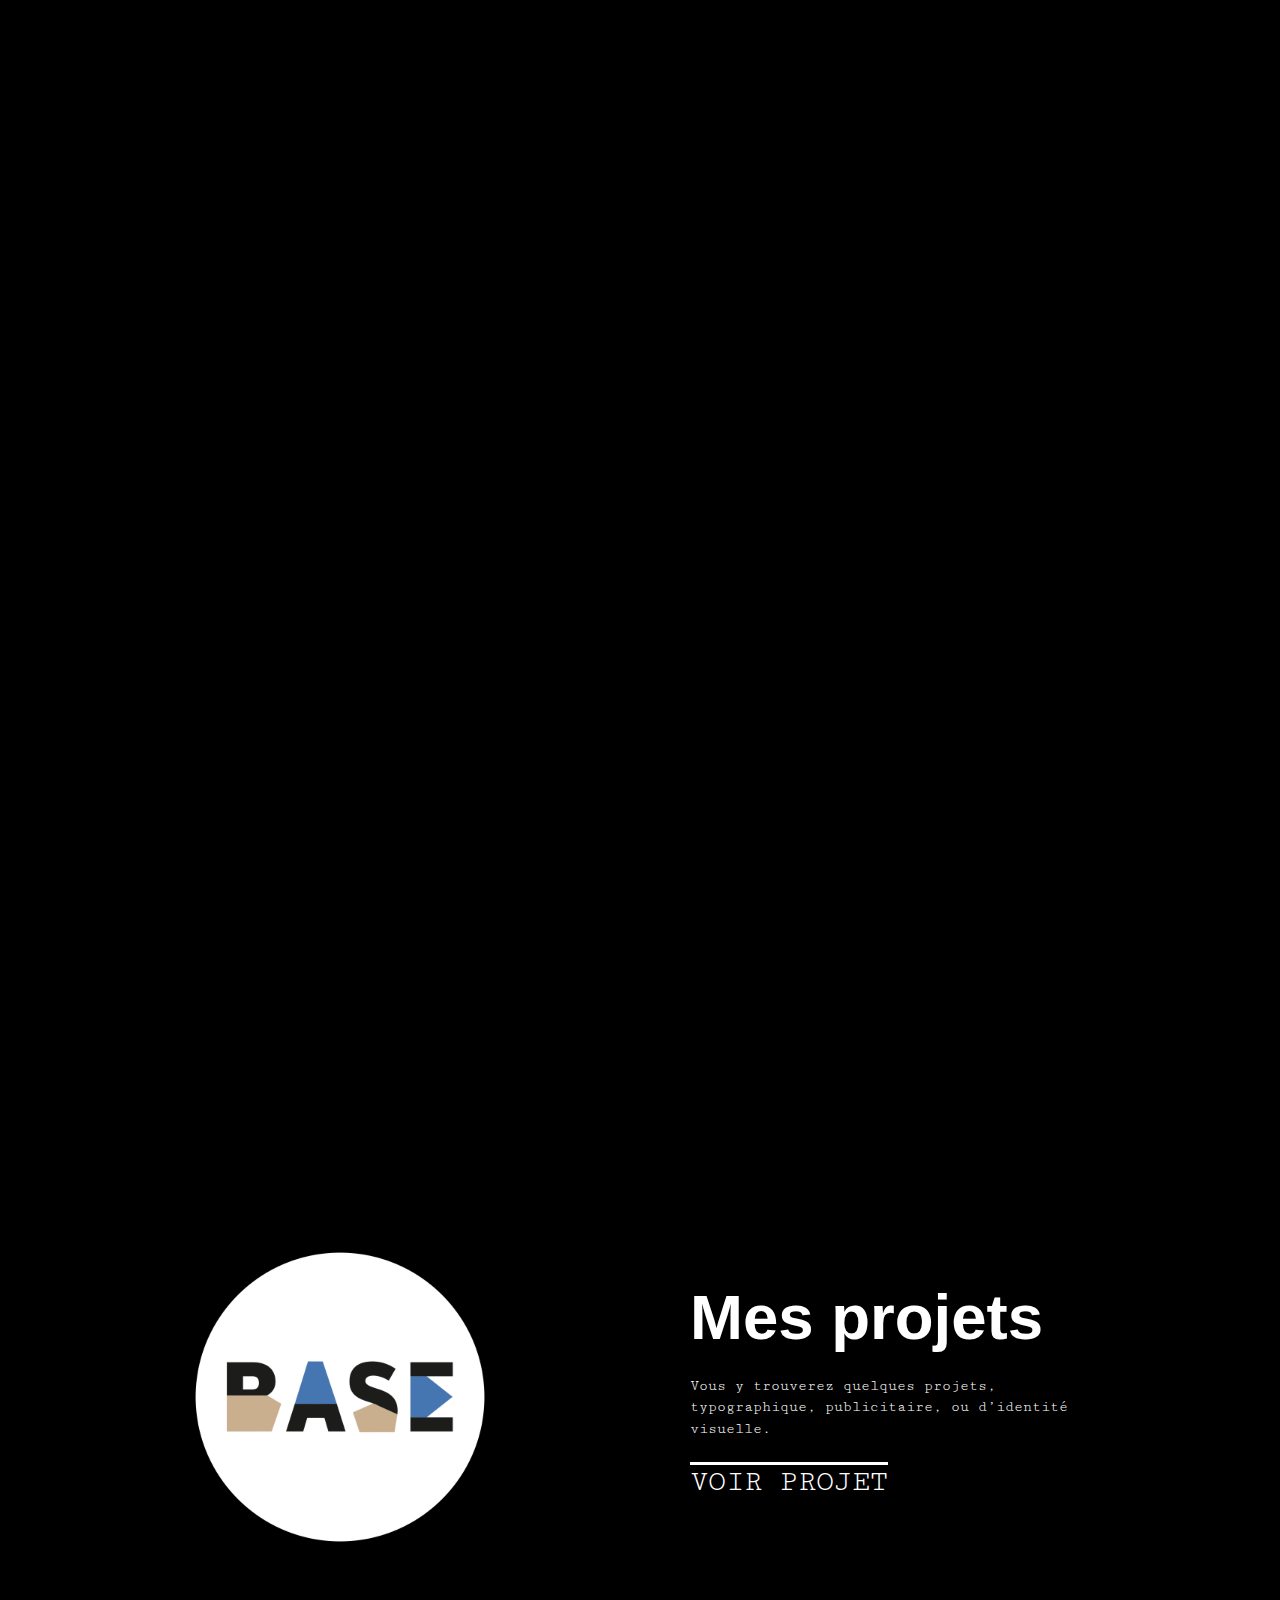
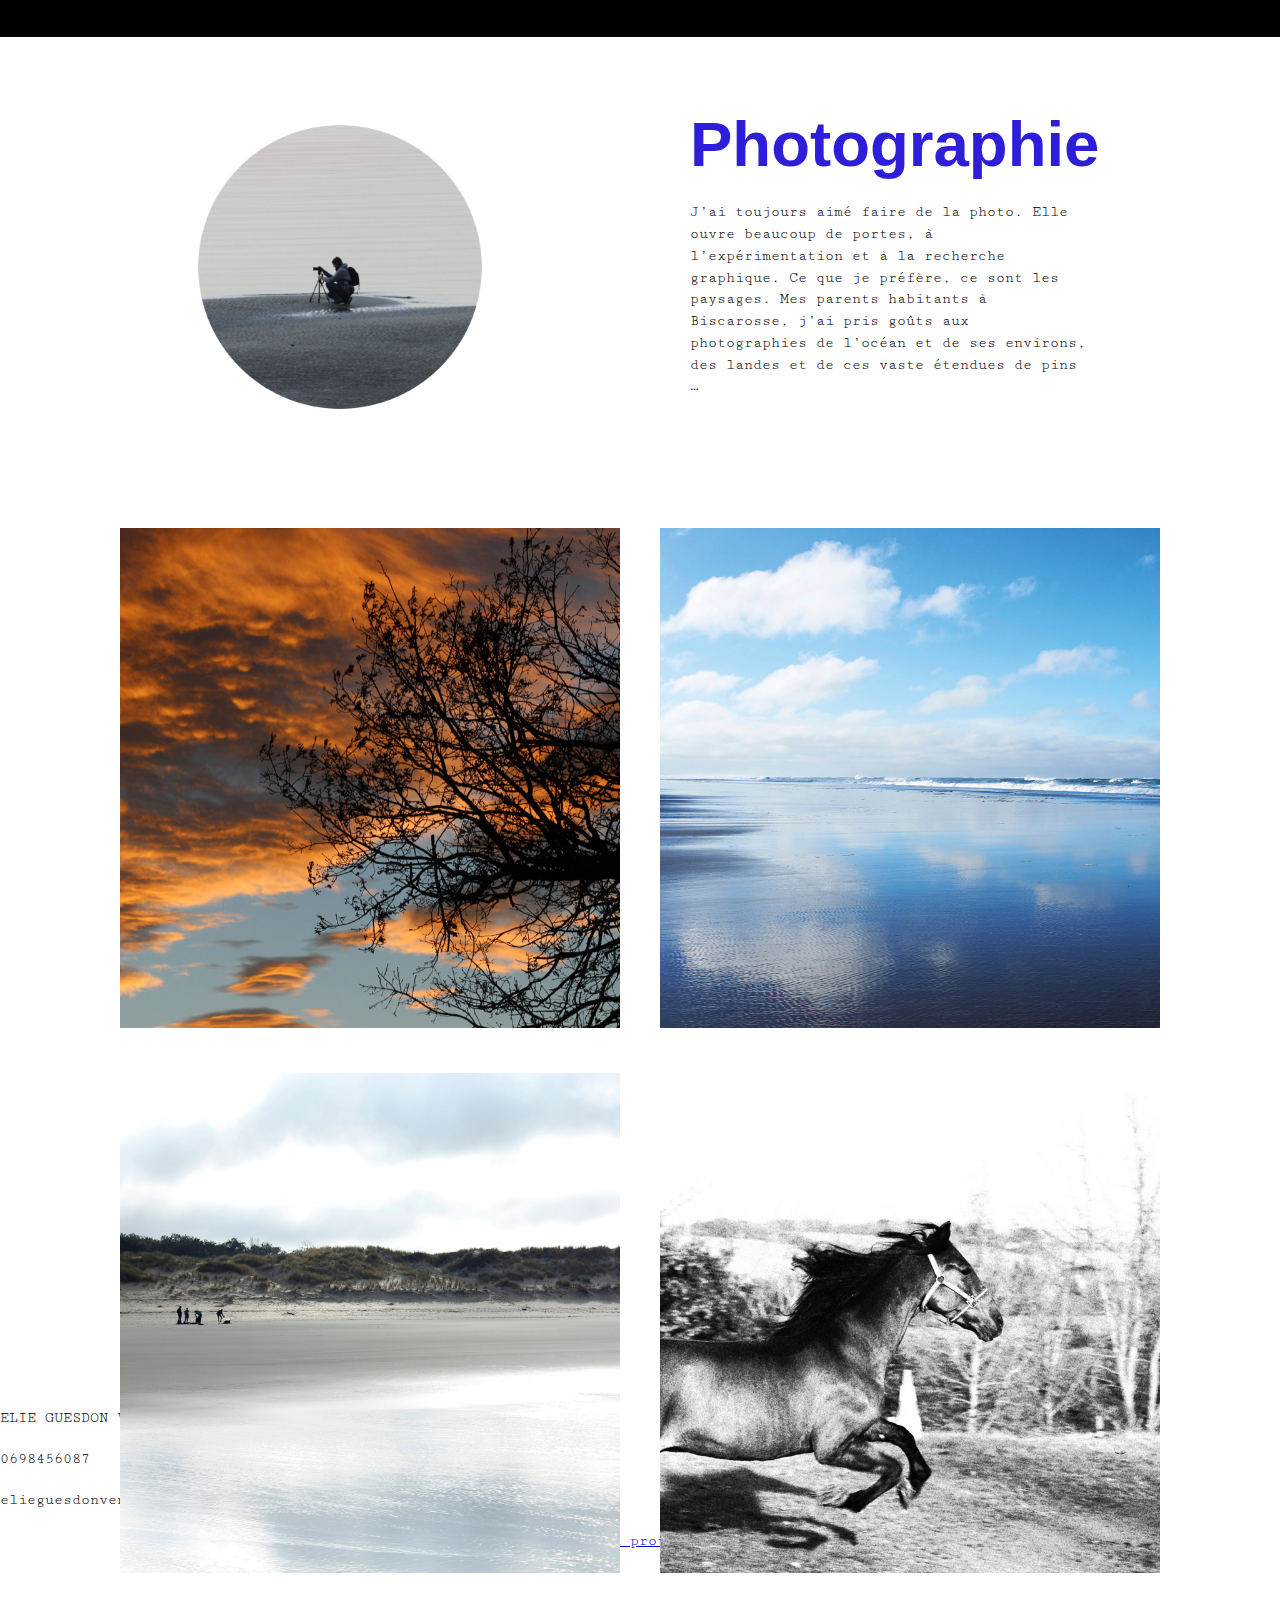
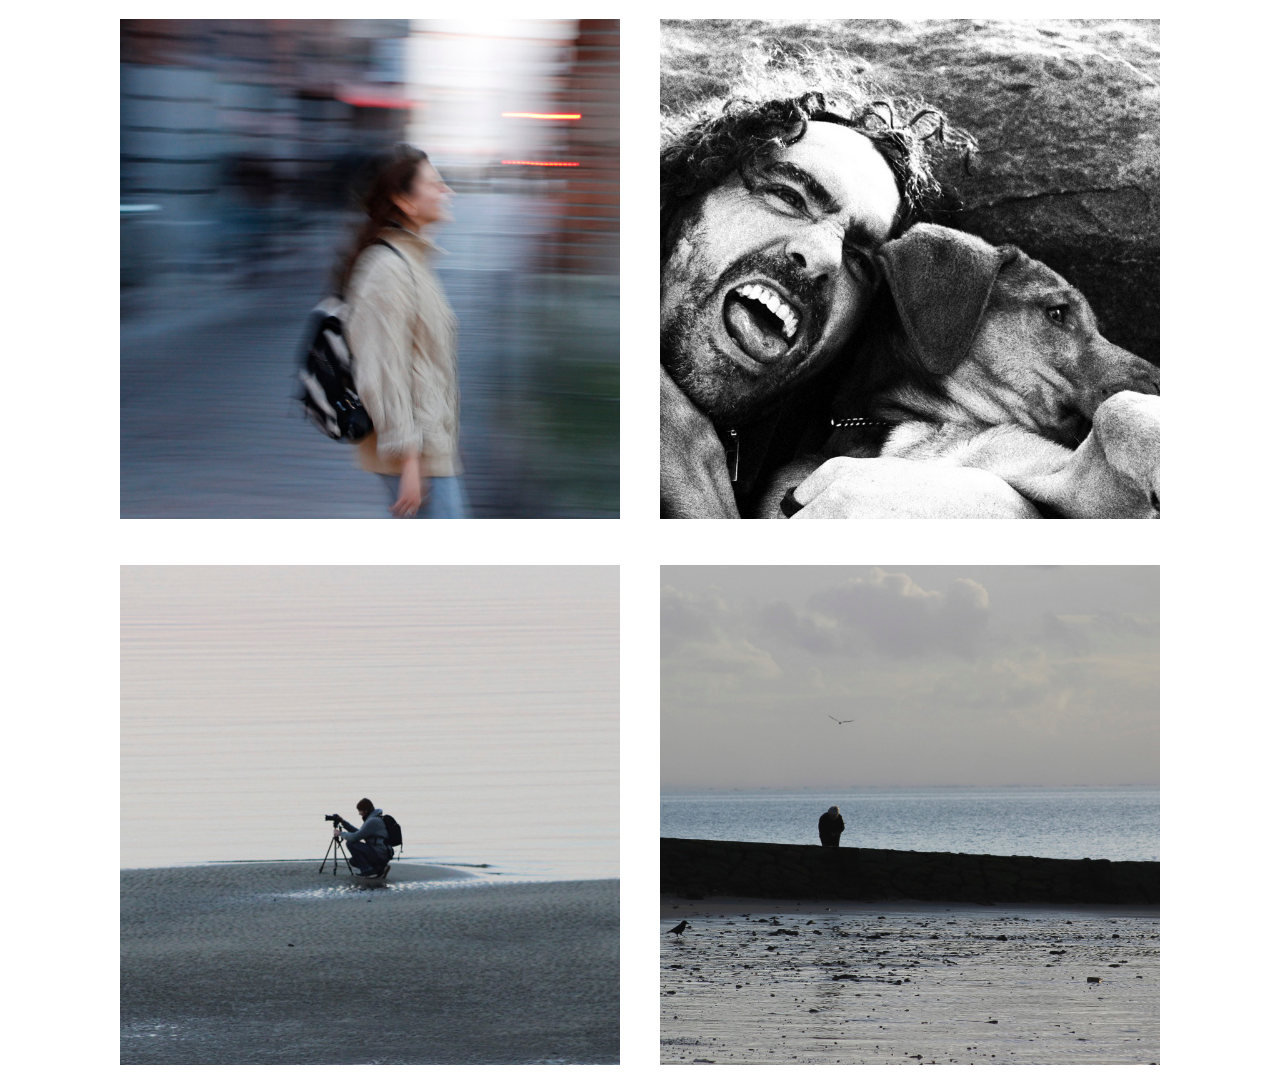
==== commit be777b0b: "fautes d'ortho" ====
--- a/index.html
+++ b/index.html
@@ -10,6 +10,9 @@
     <link href="https://fonts.googleapis.com/css?family=Anton" rel="stylesheet">
     <link href="https://fonts.googleapis.com/css?family=Abril+Fatface" rel="stylesheet">
     <link href="https://fonts.googleapis.com/css?family=Cutive+Mono" rel="stylesheet">
+    <link href="https://fonts.googleapis.com/css?family=Palanquin+Dark" rel="stylesheet">
+    <link href="https://fonts.googleapis.com/css?family=Archivo+Narrow:700" rel="stylesheet">
+    <link href="https://fonts.googleapis.com/css?family=Poppins" rel="stylesheet">
 
 
 <link href="https://fonts.googleapis.com/css?family=Merriweather" rel="stylesheet">
@@ -19,10 +22,16 @@
 <link rel="stylesheet" href="styles/typo.css">
 <link rel="shortcut icon" href="../favicon.ico">
 <link rel="stylesheet" type="text/css" href="css/normalize.css" />
-<link rel="stylesheet" type="text/css" href="css/demo.css" />
-<link rel="stylesheet" type="text/css" href="css/icons.css" />
+<link rel="stylesheet" type="text/css" href="css/default.css" />
+<link rel="stylesheet" type="text/css" href="css/multilevelmenu.css" />
 <link rel="stylesheet" type="text/css" href="css/component.css" />
+<link rel="stylesheet" type="text/css" href="css/animations.css" />
 <script src="js/modernizr.custom.js"></script>
+<script src="https://ajax.googleapis.com/ajax/libs/jquery/1.10.2/jquery.min.js"></script>
+    <script src="js/demo.js"></script>
+    <script> type="text/javascript"  src="demo.js"></script>
+
+
 
   </head>
 
@@ -31,18 +40,21 @@
     <div class="header-content-block"  >
 
         <span onmouseover="this.innerHTML='GRAPHIQUE DESIGN'"
-        onmouseout="this.innerHTML='ELIE GUESDON VENNERIE'">ELIE GUESDON VENNERIE</span
-
-        <nav class="menu">
-          <ul>
-            <li><a class="menu" href="#section1">Présentation</a></li>
-            <li><a class="menu" href="#section2">Illustrations personnelles</a></li>
-            <li><a class="menu" href="#section3">Identité visuelle</a></li>
-
-            <li><a class="menu" href="#section4">Typographie</a></li>
-
-          </ul>
-            </nav>
+        onmouseout="this.innerHTML='ELIE GUESDON VENNERIE'">ELIE GUESDON VENNERIE</span>
+
+        <div class="menu">
+          <ol>
+            <li><a class="js-scrollTo" href="#section1">Présentation</a></li>
+            <li><a class="js-scrollTo" href="#section2">Illustrations</a></li>
+            <li><a class="js-scrollTo" href="#section3">Projets</a></li>
+
+<li><a class="js-scrollTo" href="#section7">Photographie</a></li>
+<li><a class="js-scrollTo" href="#footerwrap">Contact</a></li>
+
+</ol>
+</div>
+
+
 
         <p></p>
     </div>
@@ -59,12 +71,15 @@
 
 
 
+</div>
 
 <article class="projet flexright">
 <div class="chapitre1" id="section1">
 
   <h2>Présentation</h2>
-<p>relationships, and thought itself, arrayed like a standing wave in the web of our communications. Ours is a world that is both everywhere and nowhere, but it is not where bodies live.</p>
+<p>Je m’appelle Elie Guesdon Vennerie, et je suis étudiant en Master 1 à l’ECV Bordeaux en Design Graphique.
+  Actuellement j’ai décidé de m’orienter pour mon master vers une option PUB, afin d’approfondir ma réflexion autour d’un concept, sa mise en forme et son application graphique.
+</p>
 
 </div>
 
@@ -73,20 +88,23 @@
 
 <div class="nastyadvert">
   <div class="container">
-    <h1> </h1>
-    <p></p>
+<h1>ETUDIANT DESIGN GRAPHIQUE</h1>
+ <p></p>
     </div>
   </div>
 
   <article class="projet-perso1 flexleft">
 <div class="chapitre1" id="section2">
 
-    <h2>Illustration Personnelles</h2>
-  <p>relationships, and thought itself, arrayed like a standing wave in the web of our communications. Ours is a world that is both everywhere and nowhere, but it is not where bodies live.</p>
-
-  </div>
-
-    <img class="workimg" src="styles/images/800/book.png" alt="ton image"/></a>
+    <h2>Illustration</h2>
+  <p>
+Voici quelques échantillons de mes illustrations personnelles. Je me suis mis à dessiner au début de mes études, et j’en ai fait une passion. Un posca, une feuille, ou alors de l’encre, de la peinture, une toile. Je m’essaie à différentes techniques et réalisations.</p>
+  <a href="illu.html" alt="VOIR PROJETS">VOIR PROJET</a>
+
+
+  </div>
+
+    <img class="workimg" src="styles/images/800/prince.jpg" alt="ton image"/></a>
 </article>
 
 
@@ -103,9 +121,9 @@
   <article class="projet-id flexright">
   <div class="chapitre1" id="section3">
 
-    <h2>Identité Visuelle</h2>
-  <p>relationships, and thought itself, arrayed like a standing wave in the web of our communications. Ours is a world that is both everywhere and nowhere, but it is not where bodies live.</p>
-<a href="identité.html" alt="VOIR PROJET">VOIR PROJET</a>
+    <h2>Mes projets</h2>
+  <p>Vous y trouverez quelques projets, typographique, publicitaire, ou d’identité visuelle.  </p>
+<a href="index2.html" alt="VOIR PROJET">VOIR PROJET</a>
   </div>
 
     <img class="workimg" src="styles/images/800/base.png" alt="ton image"/></a>
@@ -114,10 +132,10 @@
 
 
 
-  <div class="nastyadvert03">
+  <div class="nastyadvert000">
     <div class="container2">
 
-      <h1>Base sous marine de Bordeaux </h1>
+      <h1></h1>
 
       <p></p>
       </div>
@@ -128,69 +146,12 @@
 
 
 
-
-
-
-    <article class="projet-perso1 flexleft">
-    <div class="chapitre1" id="section4">
-
-      <h2>Typographie</h2>
-    <p>relationships, and thought itself, arrayed like a standing wave in the web of our communications. Ours is a world that is both everywhere and nowhere, but it is not where bodies live.</p>
-<a href="typo.html" alt="VOIR PROJET">VOIR PROJET</a>
-    </div>
-
-      <img class="workimg" src="styles/images/800/r.png" alt="ton image"/></a>
-    </article>
-
-
-
-
-
-  <div class="nastyadvert05">
-    <div class="container3">
-
-      <h1> </h1>
-
-      <p></p>
-      </div>
-    </div>
-
-
-
-
-
-    <article class="projet-id flexright">
-    <div class="chapitre1" id="section3">
-
-      <h2>Apacom</h2>
-    <p>relationships, and thought itself, arrayed like a standing wave in the web of our communications. Ours is a world that is both everywhere and nowhere, but it is not where bodies live.</p>
-
-    </div>
-
-      <img class="workimg" src="styles/images/800/screen2.png" alt="ton image"/></a>
-    </article>
-
-
-
-
-</div>
-
-
-  <div class="nastyadvert06">
-    <div class="container3">
-
-      <h1> </h1>
-
-      <p></p>
-      </div>
-    </div>
-
-
     <article class="projet-perso1 flexright">
-    <div class="chapitre1" id="section3">
+    <div class="chapitre1" id="section7">
 
       <h2>Photographie</h2>
-    <p>relationships, and thought itself, arrayed like a standing wave in the web of our communications. Ours is a world that is both everywhere and nowhere, but it is not where bodies live.</p>
+    <p>J’ai toujours aimé faire de la photo. Elle ouvre beaucoup de portes, à l’expérimentation et à la recherche graphique.
+Ce que je préfère, ce sont les paysages. Mes parents habitants à Biscarosse, j’ai pris goûts aux photographies de l’océan et de ses environs, des landes et de ces vaste étendues de pins …</p>
 
     </div>
 
@@ -198,14 +159,55 @@
     </article>
 
     <section id="portfolio">
-          <img src="styles/images/800/photo4.jpg" alt="This is a protfolio item">
-    <img src="styles/images/800/photo1.jpg" alt="This is a protfolio item">
-    <img src="styles/images/800/photo2.jpg" alt="This is a protfolio item">
-    <img src="styles/images/800/photo3.jpg" alt="This is a protfolio item">
-    <img src="styles/images/800/photo5.jpg" alt="This is a protfolio item">
-    <img src="styles/images/800/photo6.jpg" alt="This is a protfolio item">
-    <img src="styles/images/800/photo7.jpg" alt="This is a protfolio item">
-    <img src="styles/images/800/photo8.jpg" alt="This is a protfolio item">
+
+      <div class=portfolio>
+       <div class=image>
+         <img src="styles/images/800/photo4.jpg" alt="This is a protfolio item">
+       </div>
+      </div>
+
+      <div class=portfolio>
+       <div class=image>
+         <img src="styles/images/800/photo1.jpg" alt="This is a protfolio item">
+       </div>
+      </div>
+
+      <div class=portfolio>
+       <div class=image>
+         <img src="styles/images/800/photo2.jpg" alt="This is a protfolio item">
+       </div>
+      </div>
+
+      <div class=portfolio>
+       <div class=image>
+         <img src="styles/images/800/photo3.jpg" alt="This is a protfolio item">
+       </div>
+     </div>
+
+     <div class=portfolio>
+      <div class=image>
+        <img src="styles/images/800/photo5.jpg" alt="This is a protfolio item">
+      </div>
+    </div>
+
+    <div class=portfolio>
+     <div class=image>
+       <img src="styles/images/800/photo6.jpg" alt="This is a protfolio item">
+     </div>
+   </div>
+
+
+   <div class=portfolio>
+    <div class=image>
+      <img src="styles/images/800/photo7.jpg" alt="This is a protfolio item">
+</div>
+  </div>
+
+  <div class=portfolio>
+   <div class=image>
+     <img src="styles/images/800/photo8.jpg" alt="This is a protfolio item">
+</div>
+ </div>
 
 
       </section>
@@ -219,15 +221,26 @@
   </body>
 
 
-
-<footer>
-  <ul>
-    <li></li>
-    <li></li>
-    <li></li>
-  </ul>
-
-</footer>
+  <div id="footerwrap">
+  		<div class="container">
+  			<div class="row centered">
+  				<div class="col-lg-4">
+  					<p>ELIE GUESDON VENNERIE</p>
+  				</div>
+
+  				<div class="col-lg-4">
+  					<p>0698456087</p>
+  				</div>
+  				<div class="col-lg-4">
+  					<p>elieguesdonvennerie@gmail.com</p>
+
+  				</div>
+  			</div>
+  		</div>
+      <a class="insta"  href="https://www.instagram.com/laguesd/?hl=fr#"><img class="instaimg"src="styles/images/insta.png" alt="This is a protfolio item"></a>
+
+  	</div><! --/footerwrap -->
+
 
   </body>
 </html>
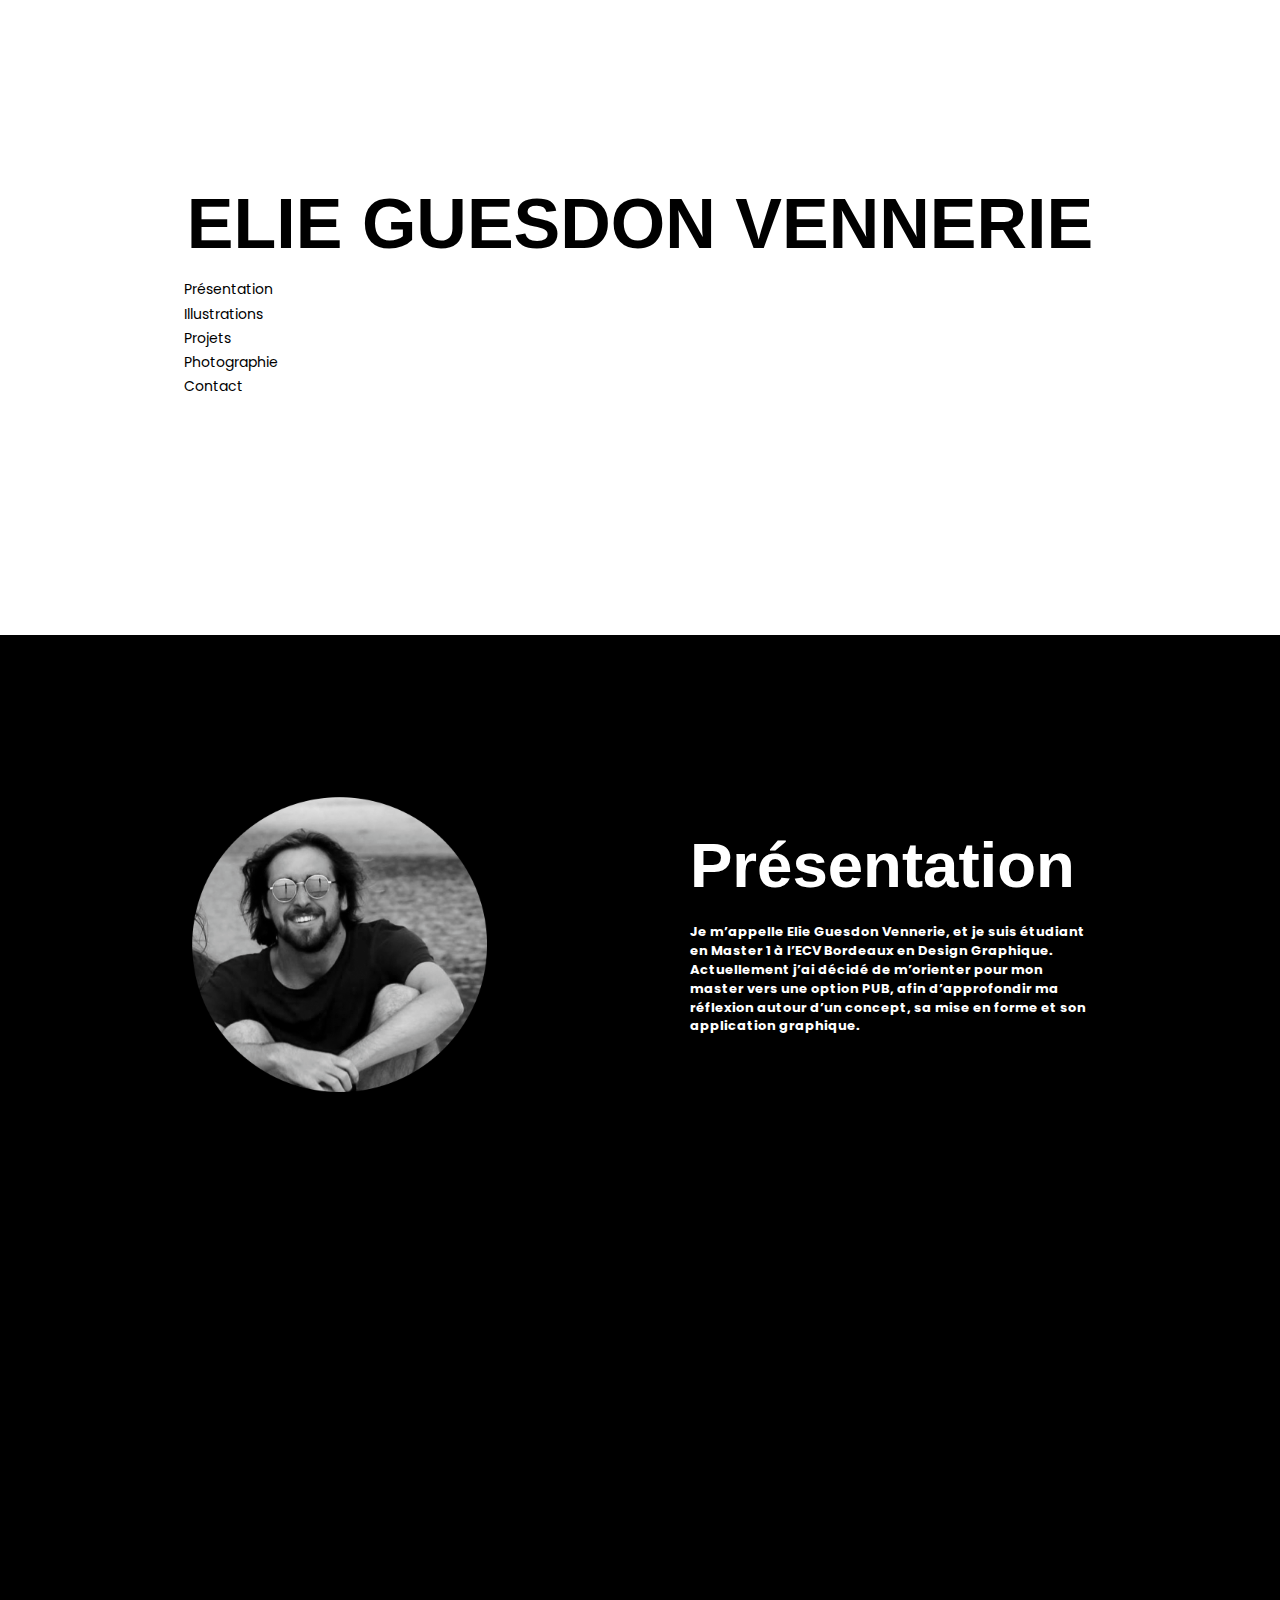
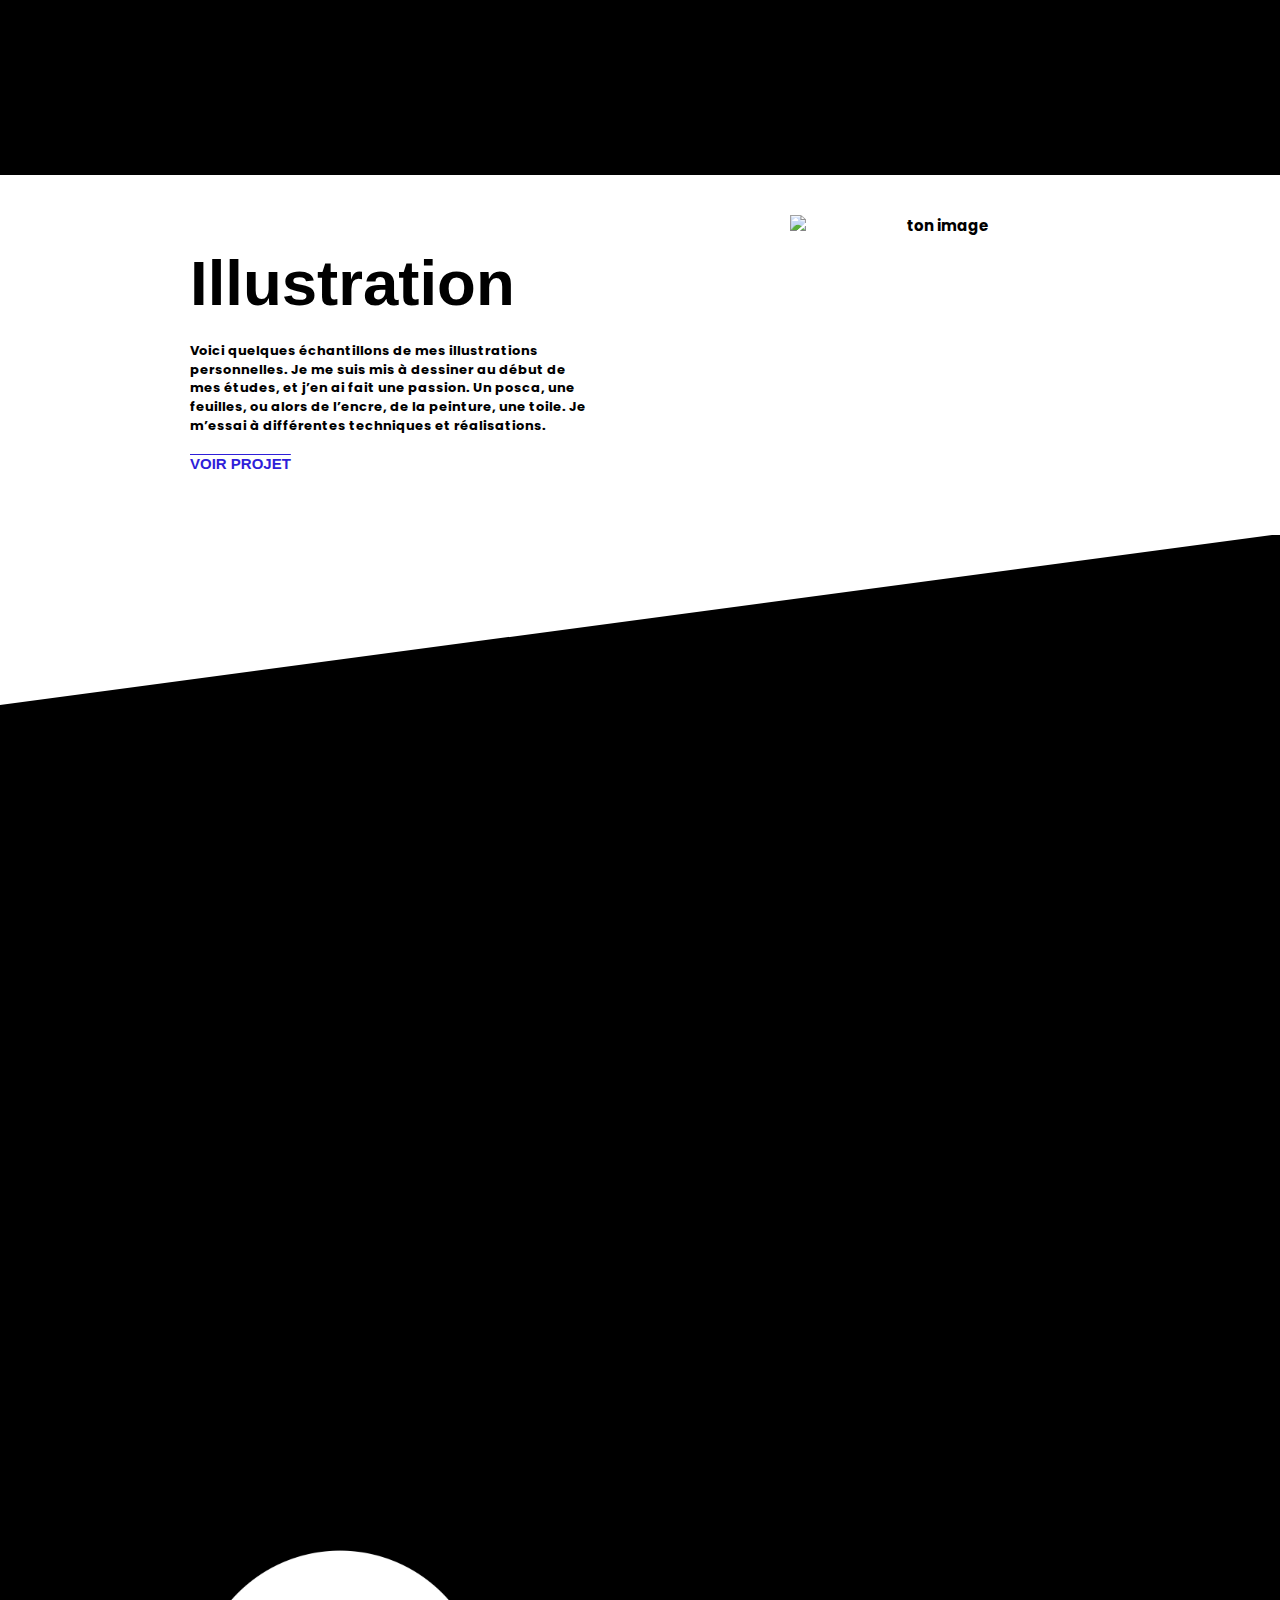
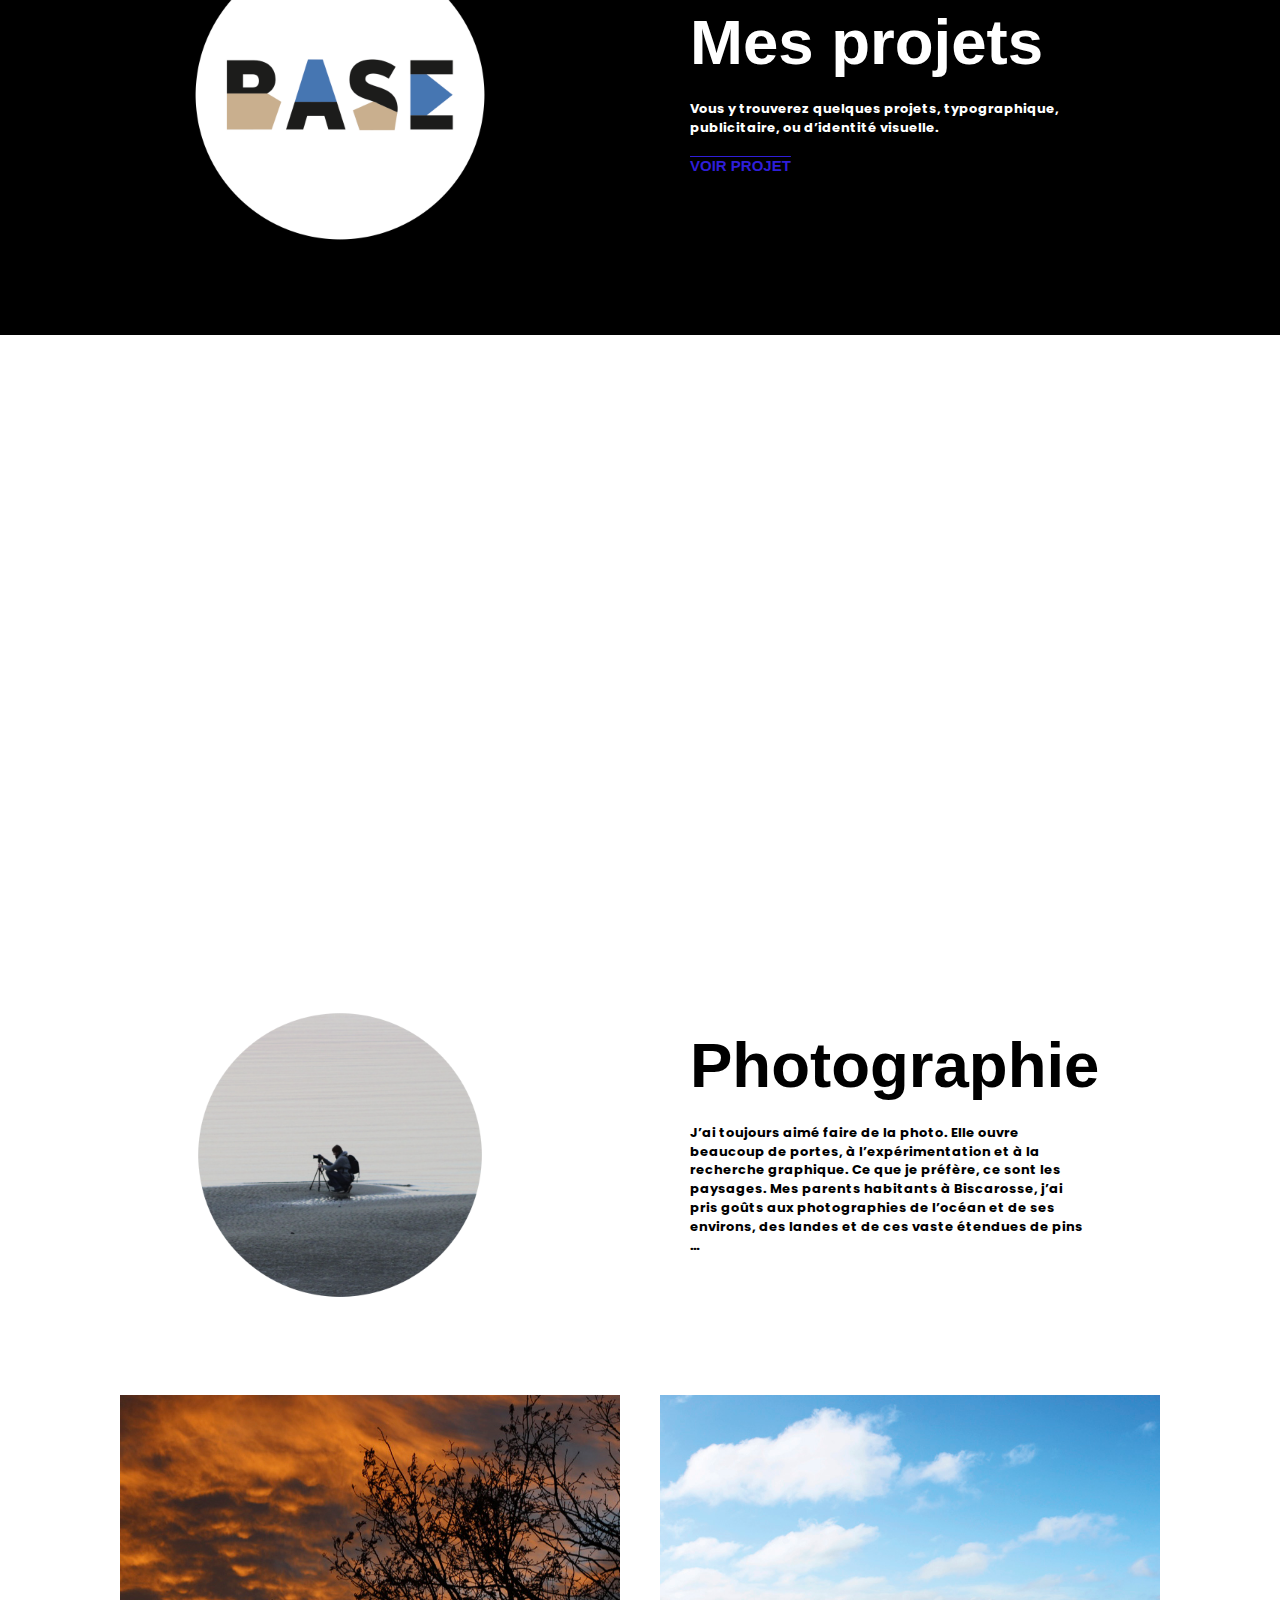
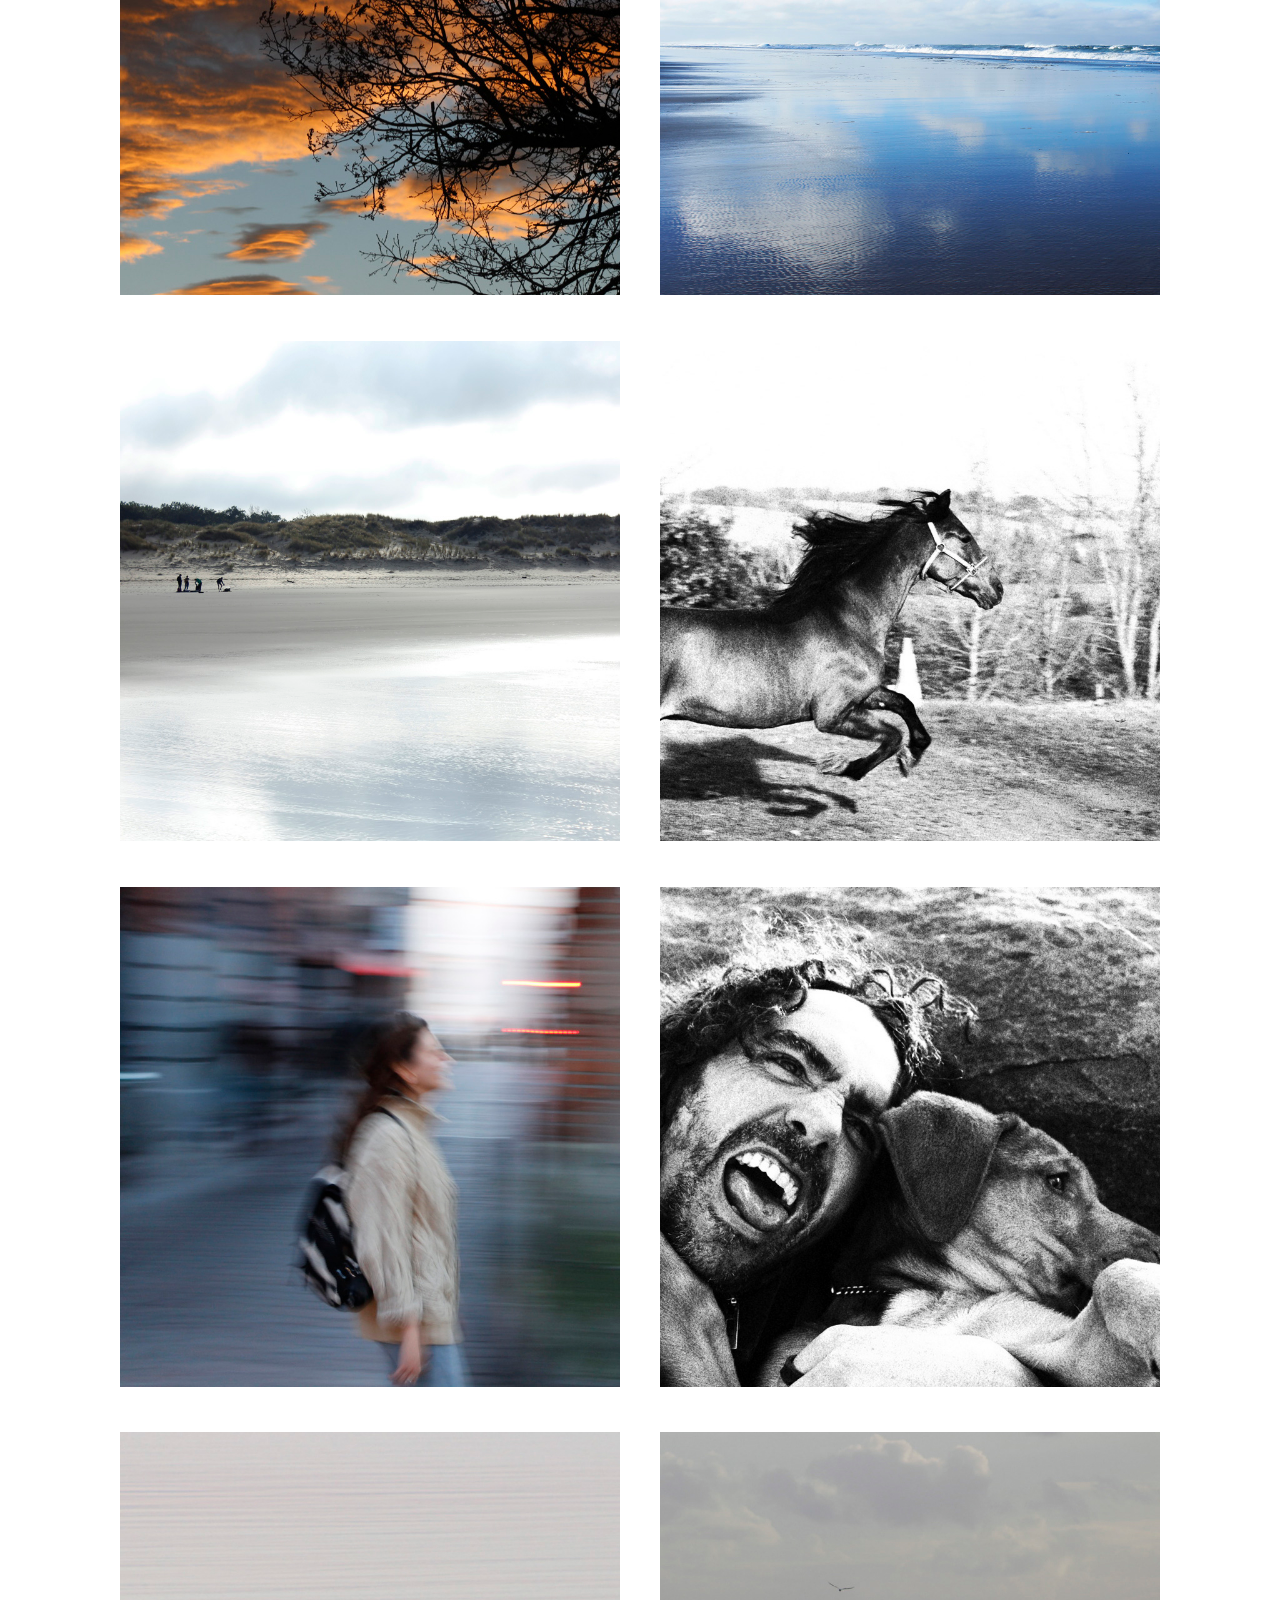
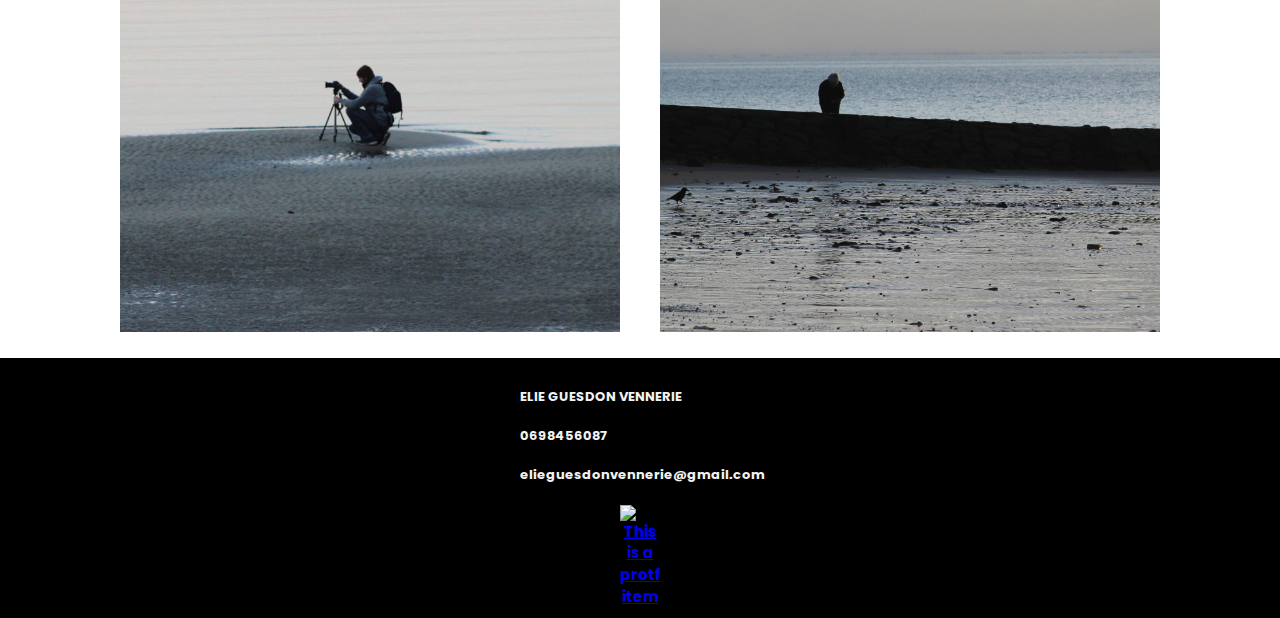
==== commit 7eb5f04c: "Revert "fautes d'ortho"" ====
--- a/index.html
+++ b/index.html
@@ -98,7 +98,7 @@
 
     <h2>Illustration</h2>
   <p>
-Voici quelques échantillons de mes illustrations personnelles. Je me suis mis à dessiner au début de mes études, et j’en ai fait une passion. Un posca, une feuille, ou alors de l’encre, de la peinture, une toile. Je m’essaie à différentes techniques et réalisations.</p>
+Voici quelques échantillons de mes illustrations personnelles. Je me suis mis à dessiner au début de mes études, et j’en ai fait une passion. Un posca, une feuilles, ou alors de l’encre, de la peinture, une toile. Je m’essai à différentes techniques et réalisations.</p>
   <a href="illu.html" alt="VOIR PROJETS">VOIR PROJET</a>
 
 
--- a/styles/main.css
+++ b/styles/main.css
@@ -2,6 +2,8 @@
 color: #000000
 
 }
+
+
 
 section {
   max-width:100%;
@@ -19,6 +21,21 @@
 margin-left: 10em;
 }
 
+.titre h2 {
+margin-right: 10em;
+  margin-top: em;
+flex-wrap: wrap;
+display: flex;
+padding: 10px;
+font-weight:
+
+}
+
+.titre {
+  flex-wrap:wrap;
+  display:block;
+position: relative;
+}
 
 p {
   text-align:left;
@@ -51,15 +68,16 @@
 
 
 
-ul {
+ol {
   background-color:;
   position:absolute;
   left: 0;
-  z-index: 99;
 text-align: left;
 margin-left: 14%;
 text-decoration: none;
-transition: flex;
+flex-wrap: wrap;
+justify-content:flex-end;
+: ;
 }
 
 
@@ -132,7 +150,7 @@
   background-color: #fff;
   padding-top: 50px;
   padding-bottom: 0px;
-  height: 100vh;
+  height: vh;
   margin: 0;
   display: flex;
   justify-content:space-between;
@@ -143,12 +161,137 @@
 flex-wrap: wrap;
 
 }
+
+#resto {
+  background-color: #fff;
+  padding-top: 50px;
+  padding-bottom: 0px;
+  height: h;
+  margin: 0;
+  display: flex;
+  justify-content:flex-end;
+  position : relative;
+  align-items: center;
+  justify-content: center;
+flex-wrap: wrap;
+
+}
+
+.resto img {
+height:500px;
+margin: 20px;
+-webkit-transition: all 1s ease; /* Safari et Chrome */
+-moz-transition: all 1s ease; /* Firefox */
+-ms-transition: all 1s ease; /* Internet Explorer 9 */
+-o-transition: all 1s ease; /* Opera */
+transition: all 1s ease;
+}
+
+.resto:hover img  {
+  -webkit-transform:scale(1.12); /* Safari et Chrome */
+  -moz-transform:scale(1.12); /* Firefox */
+  -ms-transform:scale(1.12); /* Internet Explorer 9 */
+  -o-transform:scale(1.12); /* Opera */
+  transform:scale(1.12);
+  }
+
+
+  .resto video {
+  height:500px;
+  margin: 20px;
+
+  }
+
+
+
+
+
+
+
+.image img {
+-webkit-transition: all 1s ease; /* Safari et Chrome */
+-moz-transition: all 1s ease; /* Firefox */
+-ms-transition: all 1s ease; /* Internet Explorer 9 */
+-o-transition: all 1s ease; /* Opera */
+transition: all 1s ease;
+}
+.image:hover img {
+-webkit-transform:scale(1.12); /* Safari et Chrome */
+-moz-transform:scale(1.12); /* Firefox */
+-ms-transform:scale(1.12); /* Internet Explorer 9 */
+-o-transform:scale(1.12); /* Opera */
+transform:scale(1.12);
+}
+
+
+
+#portfolio-video {
+
+  background-color: #fff;
+  padding-top: 50px;
+  padding-bottom: 0px;
+  height: h;
+  margin: 0;
+  display: flex;
+  justify-content:space-between;
+  position : relative;
+  align-items: center;
+  justify-content: center;
+flex-wrap: wrap;
+
+}
+
 
 #portfolio img {
   margin: 20px;
   width: 500px;
-}
-
+flex-wrap: wrap;
+}
+
+#portfolio2 {
+
+  background-color: #fff;
+  padding-top: 50px;
+  padding-bottom: 0px;
+  height: vh;
+  margin: 0;
+  display: flex;
+  justify-content:space-between;
+  position : relative;
+  align-items: center;
+  align-items:center;
+  justify-content: center;
+flex-wrap: wrap;
+
+}
+
+#portfolio2 img {
+  margin: 20px;
+  width: 300px;
+}
+
+
+#portfolio-illu {
+
+  background-color: #fff;
+  padding-top: 50px;
+  padding-bottom: 0px;
+  height: h;
+  margin: 0;
+  display: flex;
+  justify-content:space-between;
+  position : relative;
+  align-items: center;
+  align-items:center;
+  justify-content: center;
+flex-wrap: wrap;
+
+}
+
+#portfolio-illu img {
+  margin: 20px;
+  width: 350px;
+}
 
 
 
@@ -172,9 +315,7 @@
 
 }
 
-
-
-header {
+header2 {
 
   min-height: 55vh;
 
@@ -185,15 +326,26 @@
 justify-content: center;
 align-items: center;
 padding-bottom: 140px;
-
-
-}
-
-.header-content-block2 {
-height: 40%;
-padding: 2em;
-padding-bottom: -2px;
-}
+background-image: url(./images/pho.jpg);
+background-color:#000 ;
+}
+
+
+header {
+
+  min-height: 55vh;
+
+background-repeat: no-repeat;
+background-position: top center;
+background-size: cover;
+display: flex;
+justify-content: center;
+align-items: center;
+padding-bottom: 140px;
+background-image: url(./images/pho.jpg);
+
+}
+
 
 
 .header-content-block {
@@ -202,21 +354,13 @@
 padding-bottom: 40px;
 }
 
-.header-content-block h1 {
-
-
-}
-
-
-.header-content-block2 {
-
-padding: 2em;
-padding-bottom: -3px;
-}
+
+
+
 
 
 .container h1 {
-  font-size:15em;
+  font-size:30em;
 
 }
 
@@ -258,7 +402,7 @@
 .nastyadvert {
   background-color: #000;
   color: ;
-  min-height: 150vh;
+  min-height: 60vh;
   background-image: url(./images/bg-header-02.jpg);
   background-size:cover;
   background-position:center top;
@@ -269,12 +413,13 @@
   justify-content: center;
 max-width: 100%;
 background-repeat: no-repeat;
+display: flex;
 }
 
 .nastyadvert02 {
   background-color: #000;
   color: ;
-  min-height: 150vh;
+  min-height: 100vh;
   background-image: url(./images/3posters.jpg);
   background-size:contain;
   background-position:center top;
@@ -284,17 +429,53 @@
   align-items: center;
   justify-content: center;
 max-width: 150%;
+display: flex;
 }
 
 .container h1 {
-  padding-bottom: 500px;
-}
+  padding:0 ;
+margin-left:55%;
+}
+
+
+.nastyadvert000{
+  background-color: #fff;
+  color: ;
+  min-height: 70vh;
+  background-image: url(./images/bureau.jpg);
+  background-size:cover ;
+  background-position:top;
+  background-attachment: fixed;
+  color: black;
+  display: flex;
+  align-items: center;
+  justify-content: center;
+max-width: 150%;
+background-repeat: no-repeat;
+}
+
 
 .nastyadvert03 {
   background-color: #fff;
   color: ;
-  min-height: 150vh;
+  min-height: 70vh;
   background-image: url(./images/base.jpg);
+  background-size:cover ;
+  background-position:top;
+  background-attachment: fixed;
+  color: black;
+  display: flex;
+  align-items: center;
+  justify-content: center;
+max-width: 150%;
+background-repeat: no-repeat;
+}
+
+.nastyadvert33 {
+  background-color: #fff;
+  color: ;
+  min-height: 70vh;
+  background-image: url(./images/car.jpg);
   background-size:cover ;
   background-position:top;
   background-attachment: fixed;
@@ -322,18 +503,82 @@
 background-repeat: no-repeat;
 }
 
-.nastyadvert03 h1 {
+.nastyadvert h1 {
   font-size: 2em;
   text-align: left;
-  margin-right: 800px;
+  margin-right: 700px;
 color: #fff;
 
 }
 
+
+.col-lg-4 {
+position: relative;
+min-height: 2px;
+padding-right: 15px;
+padding-left: 15px;
+margin: 20px;
+}
+
+
+
+
+
+#footerwrap {
+	padding-top: 10px;
+	padding-bottom: 10px;
+	background-color: #000;
+  flex-wrap: wrap;
+  align-items: center;
+  justify-content: center;
+  display: flex;
+}
+
+#footerwrap p {
+	color: #f2f2f2;
+	margin-left: 5px;
+justify-content: center;
+}
+
+
+
+
+
+
+
+.insta {
+width: 40px;
+flex-basis: 100%;
+display: flex;
+justify-content: center;
+align-items: center;
+
+}
+.instaimg{
+  width: 40px
+}
+.container {
+  padding-right: 15px;
+  padding-left: 15px;
+  margin-right: auto;
+  margin-left: auto;
+}
+
+
+
+.nastyadvert08 h1 {
+  font-size: 2em;
+  text-align: left;
+  margin-right: 700px;
+color: #fff;
+color:#2f1ed9
+}
+
+
 .nastyadvert05 {
   background-color: #fff;
   color: ;
-  min-height: 150vh;
+  min-height: 100vh;
   background-image: url(./images/2beer.jpg);
   background-size:contain ;
   background-position:top;
@@ -349,24 +594,55 @@
 .nastyadvert06 {
   background-color: #fff;
   color: ;
-  min-height: 150vh;
+  min-height: 90vh;
   background-image: url(./images/apacom.jpg);
-  background-size:contain ;
-  background-position:top;
-  background-attachment: fixed;
-  color: black;
-  display: flex;
-  align-items: center;
-  justify-content: center;
-max-width: 150%;
-background-repeat: no-repeat;
-}
-
+  background-size:cover ;
+  background-position:top;
+  background-attachment: fixed;
+  color: black;
+  display: flex;
+  align-items: center;
+  justify-content: center;
+max-width: 150%;
+background-repeat: no-repeat;
+}
+
+.nastyadvert07 {
+  background-color: #fff;
+  color: ;
+  min-height: 75vh;
+  background-image: url(./images/chaumont.jpg);
+  background-size:cover ;
+  background-position:top;
+  background-attachment: fixed;
+  color: black;
+  display: flex;
+  align-items: center;
+  justify-content: center;
+max-width: 150%;
+background-repeat: no-repeat;
+}
+
+.nastyadvert08 {
+  background-color: #fff;
+  color: ;
+  min-height: 80vh;
+  background-image: url(./images/resto2.jpg);
+  background-size:cover ;
+  background-position:top;
+  background-attachment: fixed;
+  color: black;
+  display: flex;
+  align-items: center;
+  justify-content: center;
+max-width: 150%;
+background-repeat: no-repeat;
+}
 
 .nastyadvert00 {
   background-color: #fff;
   color: ;
-  min-height: 150vh;
+  min-height: 100vh;
   background-image: url(./images/carte.jpg);
   background-size:cover ;
   background-position:top;
@@ -379,10 +655,27 @@
 background-repeat: no-repeat;
 }
 
+.nastyadvert10{
+  background-color: #fff;
+  color: ;
+  min-height: 80vh;
+  background-image: url(./images/digital.jpg);
+  background-size:cover ;
+  background-position:top;
+  background-attachment: fixed;
+  color: black;
+  display: flex;
+  align-items: center;
+  justify-content: center;
+max-width: 150%;
+background-repeat: no-repeat;
+}
+
+
 .nastyadvert001{
   background-color: #fff;
   color: ;
-  min-height: 150vh;
+  min-height: 100vh;
   background-image: url(./images/typoposters.jpg);
   background-size:contain ;
   background-position:top;
--- a/styles/typo.css
+++ b/styles/typo.css
@@ -3,7 +3,7 @@
 }
 
 section {
-  font-family: 'Montserrat', sans-serif;
+  font-family: 'Poppins', sans-serif;
 
 color: #000;
 }
@@ -17,6 +17,10 @@
 text-align: left;
 }
 
+p {
+
+}
+
 .header-content-block2 h2 {
   font-family: 'Montserrat', sans-serif;
 font-weight: bold;
@@ -31,35 +35,113 @@
 span {
   font-family: 'Montserrat', sans-serif;
   font-weight: bold;
-  color: #2f1ed9;
+  color: #000;
   font-size: 70px;
   margin-right: 0%;
-  text-align: left;
-}
-
-
+  text-align:left;
+
+}
+
+span1 {
+  font-family: 'Montserrat', sans-serif;
+  font-weight: bold;
+  color: #fff;
+  font-size: 70px;
+  margin-right: 0%;
+  text-align:left;
+
+}
+
+
+.menu1 li {
+  font-family: 'Poppins', sans-serif;
+font-size: 14px;
+color:#fff;
+text-decoration: none;
+padding:2px;
+font-weight: lighter;
+flex-wrap: wrap;
+}
 
 .menu  {
-  font-family: 'Cutive Mono', monospace;
-font-size: 20px;
+  font-family: 'Poppins', sans-serif;
+font-size: 14px;
+color:#000;
+text-decoration: none;
+padding:2px;
+font-weight: normal;
+}
+
+.menu1  {
+  font-family: 'Poppins', sans-serif;
+font-size: 14px;
+color:#fff;
+text-decoration: none;
+padding:2px;
+font-weight: normal;
+}
+
+.menu li {
+  font-family: 'Poppins', sans-serif;
+font-size: 14px;
+color:#000;
+text-decoration: none;
+padding:2px;
+font-weight: normal;
+}
+
+
+
+
+.js-scrollTo1 {
+  font-family: 'Poppins', sans-serif;
+font-size: 14px;
+color:#fff;
+text-decoration: none;
+padding:3px;
+font-weight: normal;
+
+}
+
+.js-scrollTo  {
+  font-family: 'Poppins', sans-serif;
+font-size: 14px;
 color:black;
 text-decoration: none;
-padding-bottom:;
-font-weight: bold;
-}
-
+padding:3px;
+font-weight: normal;
+
+}
+
+.menu1 li :hover {
+color: #2f1ed9;
+font-size: 17px;
+font-weight:bold;
+position:fix;
+padding: 3px;
+text-decoration: none;
+}
+
+.menu li :hover {
+color: #2f1ed9;
+font-size: 17px;
+font-weight:bold;
+position:fix;
+padding: 3px;
+text-decoration: none;
+}
 
 body {
-  font-family: 'Cutive Mono', monospace;
-
-
-  font-weight: 400;
+  font-family: 'Poppins', sans-serif;
+
+
+  font-weight: bold;
   line-height: 1.45;
   text-align: center;
 }
 
-.nastyadvert h1 {
-  font-size: 70px;
+.nastyadvert08 h1 {
+  font-size: ;
 }
 
 article {
@@ -71,7 +153,9 @@
   color: #000;
 }
 
-p {margin-bottom: 1.3em;}
+p {margin-bottom: 1.3em;
+font-size: 13px;
+}
 
 
 
@@ -82,7 +166,11 @@
 
 }
 
-
+.nastyadvert h1 {
+  text-align: left;
+font-size: 17px;
+padding: 4px;
+}
 
 .chapitre1 {
 color: #fff;
@@ -95,37 +183,42 @@
 }
 
 .projet-perso1 h2  {
-color: #2f1ed9;
+color: #000;
 
 }
 
 .projet-perso1 a  {
-  color: #000;
-  font-family: 'Cutive Mono', monospace;
-font-size: 2em;
+  color: #2f1ed9;
+  font-family: 'Montserrat', sans-serif;
+font-size: 1em;
 text-decoration:overline;
 text-align: left;
 
 display: flex;
 }
 
+
 .projet-id a  {
-  color: #fff;
-  font-family: 'Cutive Mono', monospace;
-font-size: 2em;
+  color: #2f1ed9;
+  font-family: 'Montserrat', sans-serif;
+font-size: 1em;
 text-decoration:overline;
 text-align: left;
 
 display: flex;
 }
 
-
-
-h1 {
+.titre h2{
+  text-align: left
+}
+
+.container h1 {
   font-family: 'Montserrat', sans-serif;
   margin-top: 0;
-  font-size: 170px;
-  margin-left: 4em;
+  font-size: 20px;
+text-align: left;
+font-weight:bold;
+color: #000;
 }
 
 h2 {font-size: 4.236em;
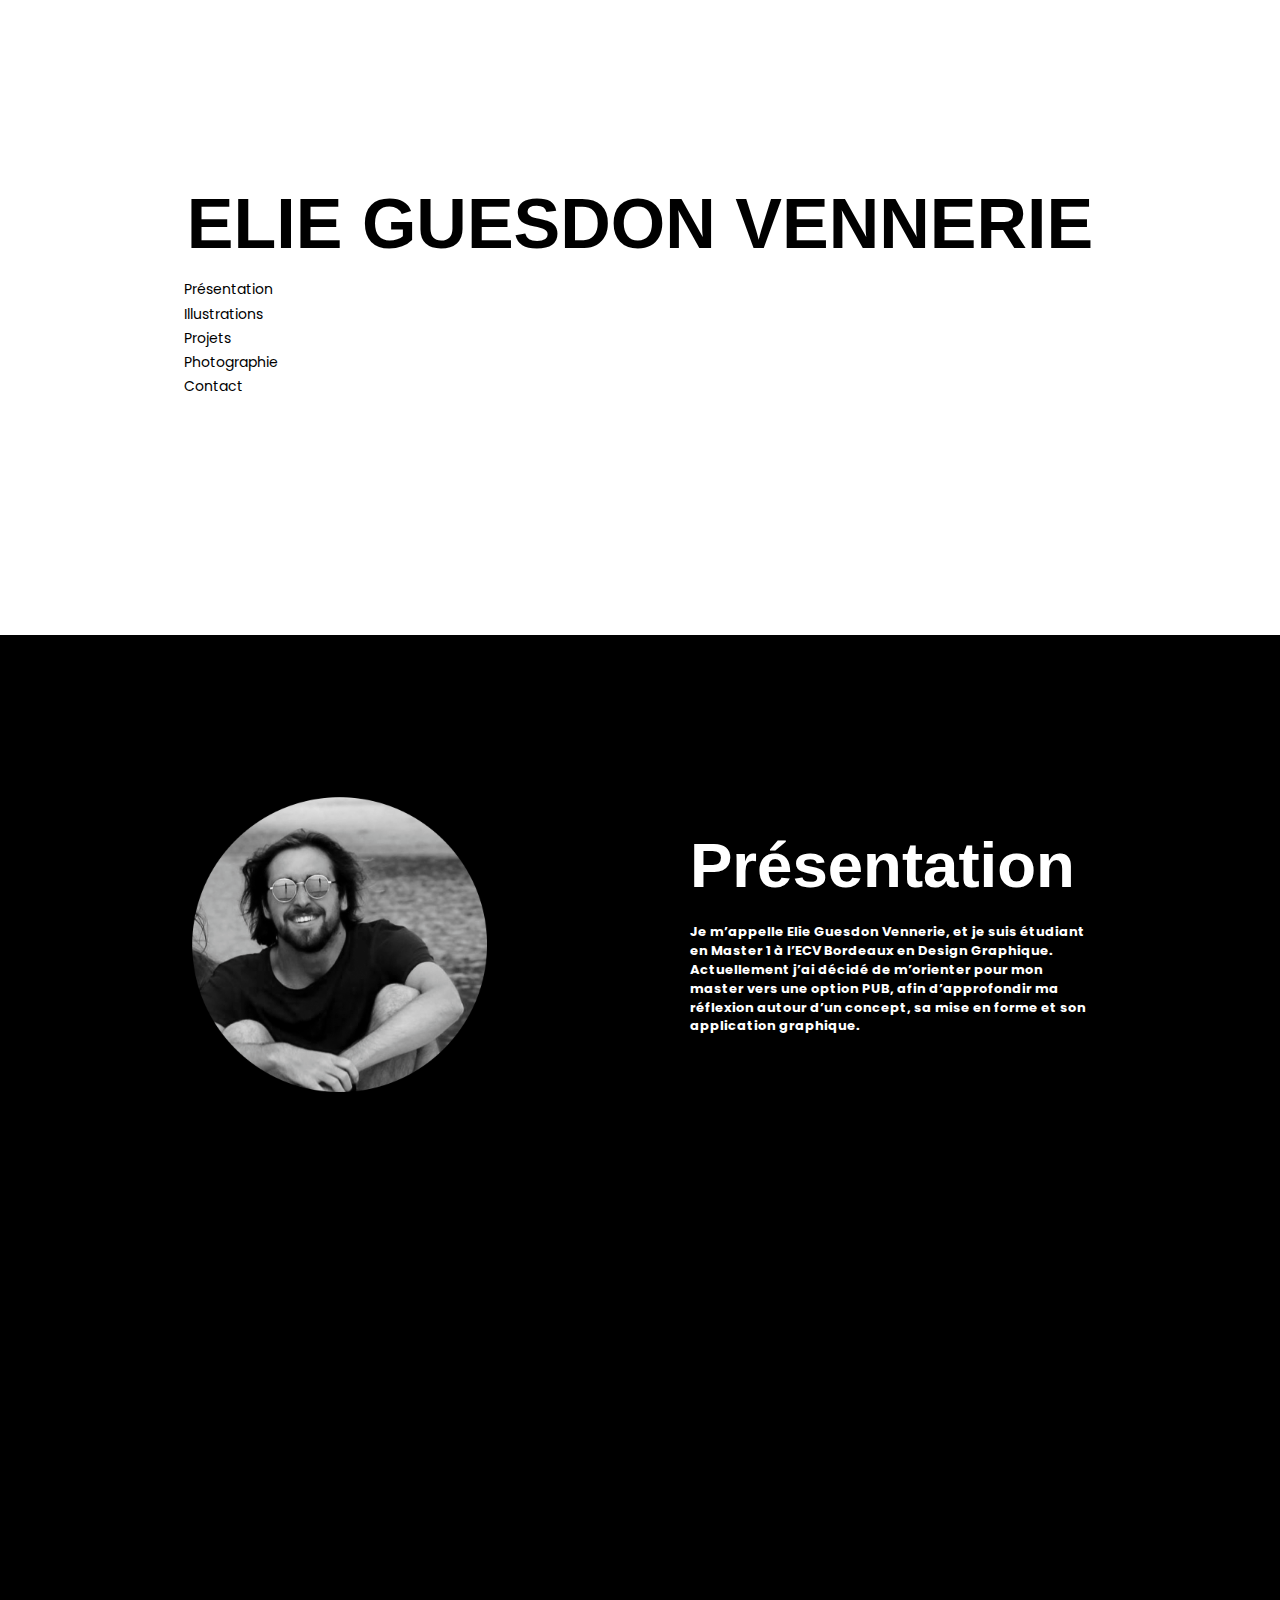
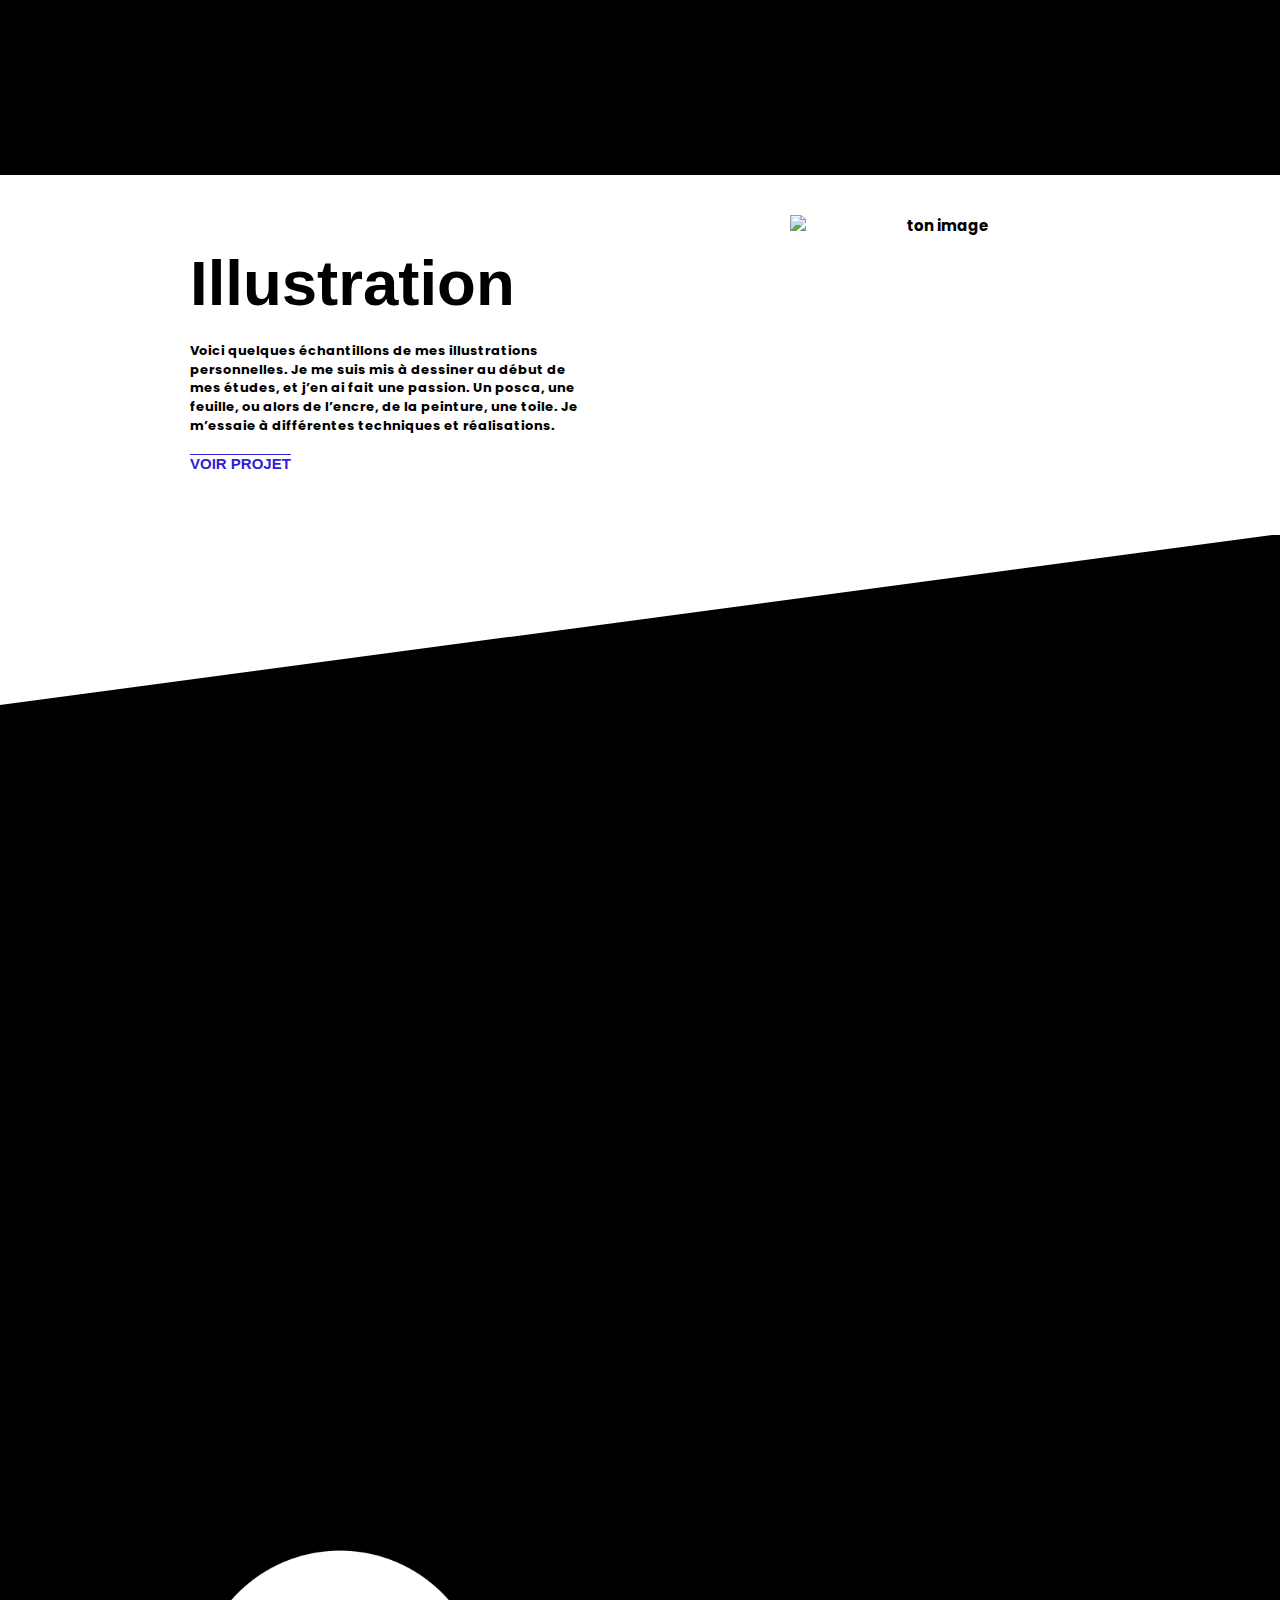
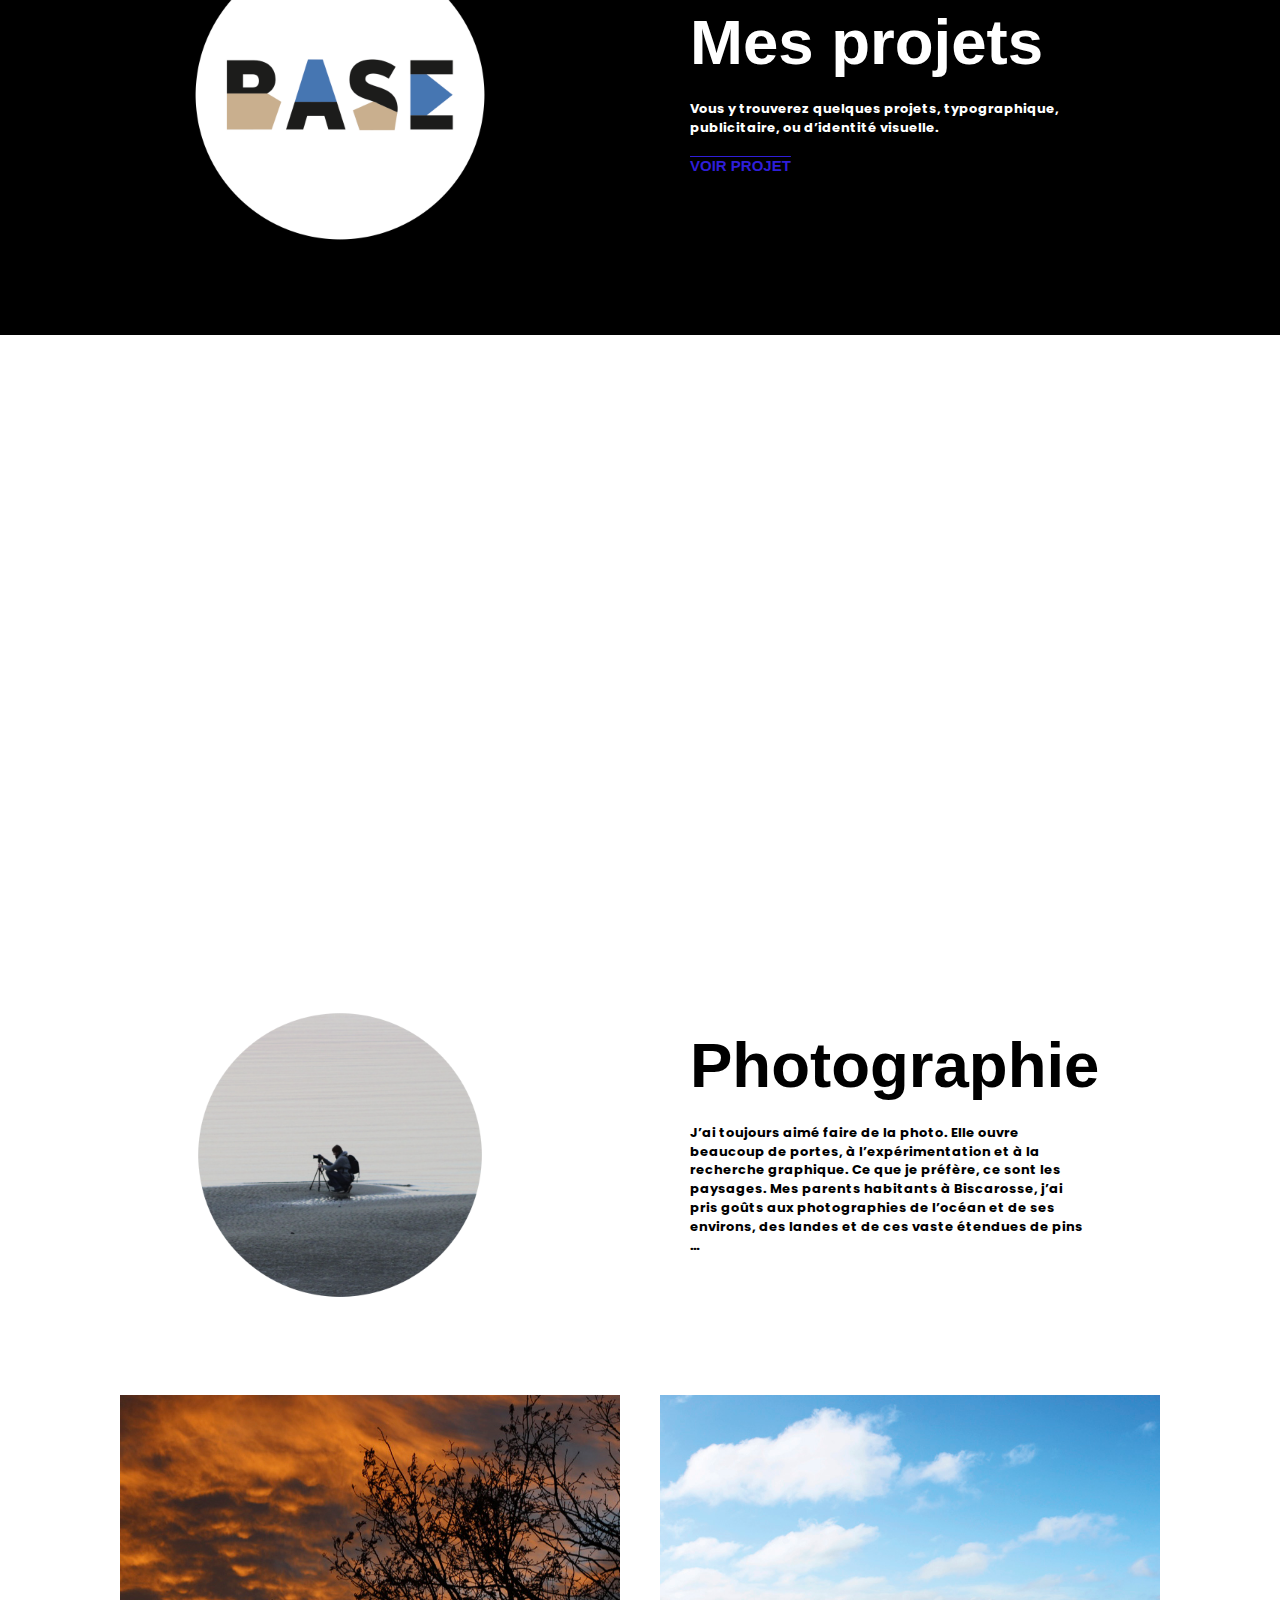
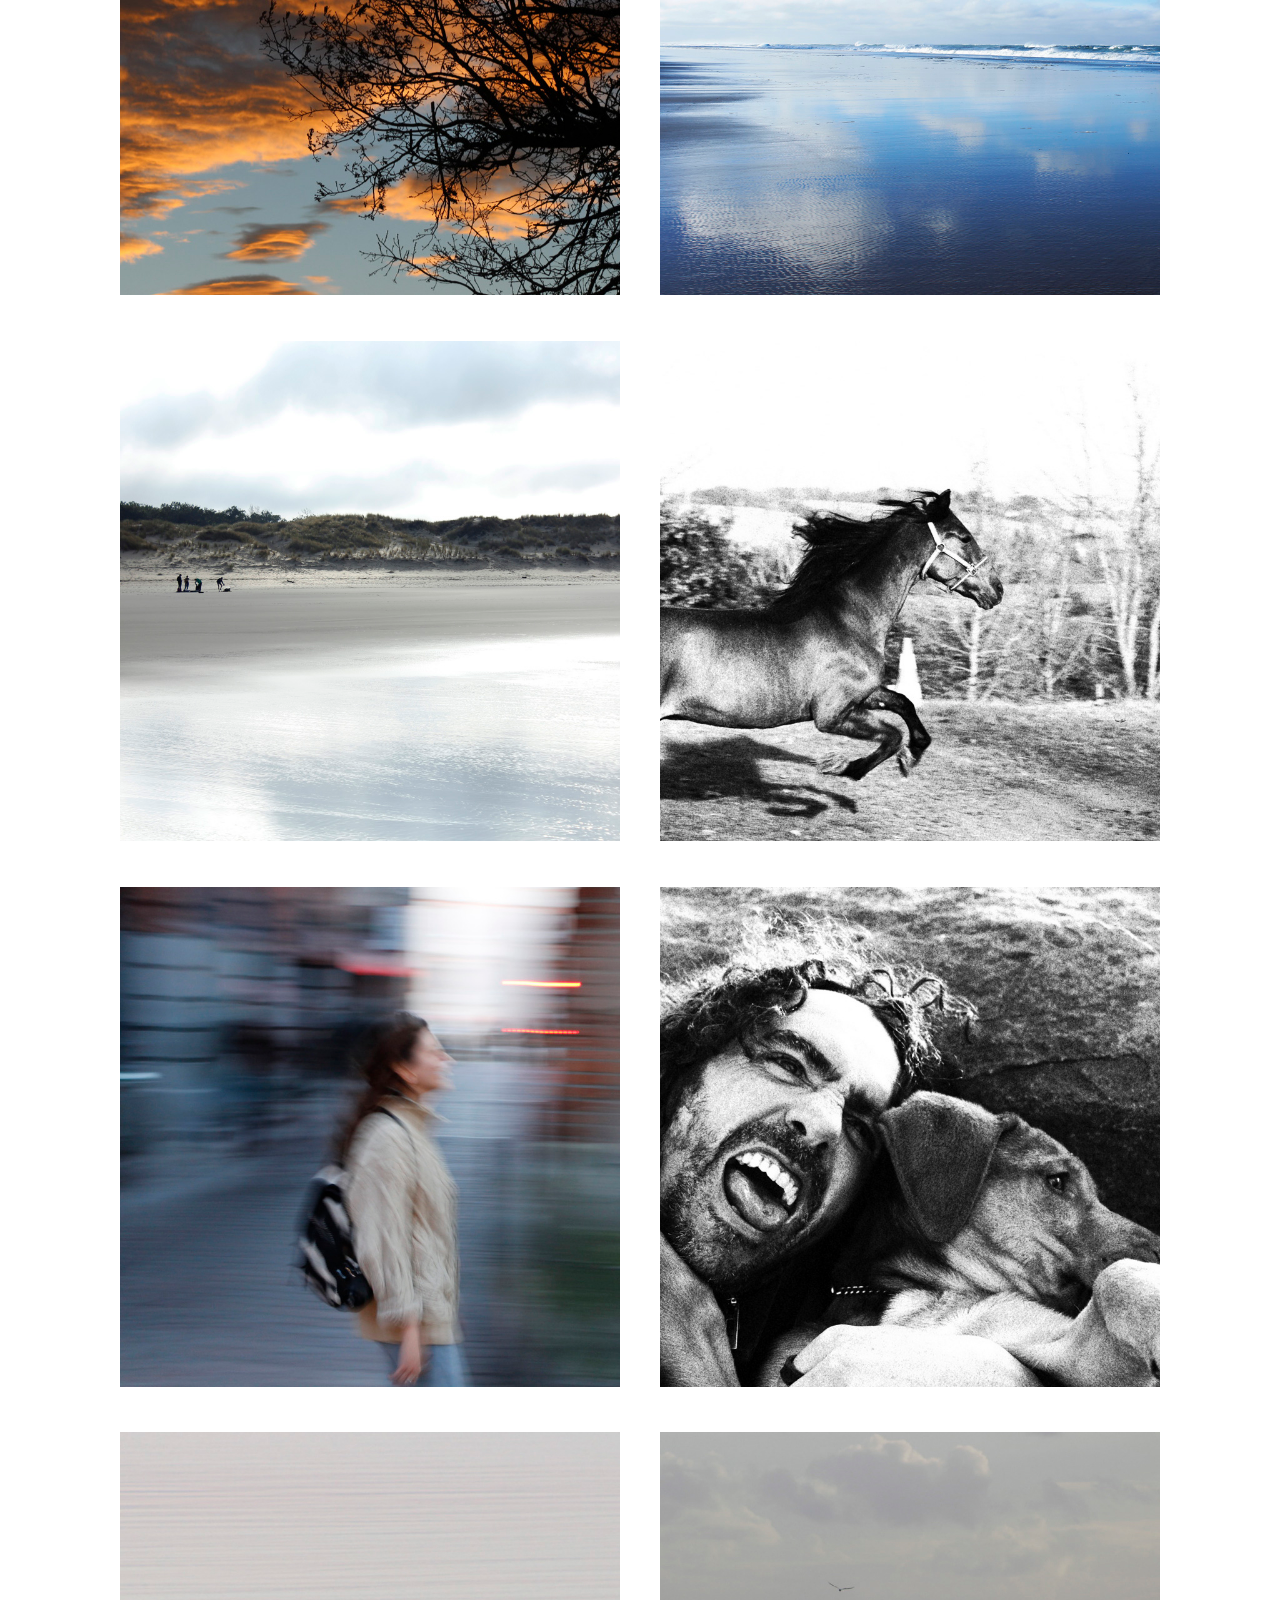
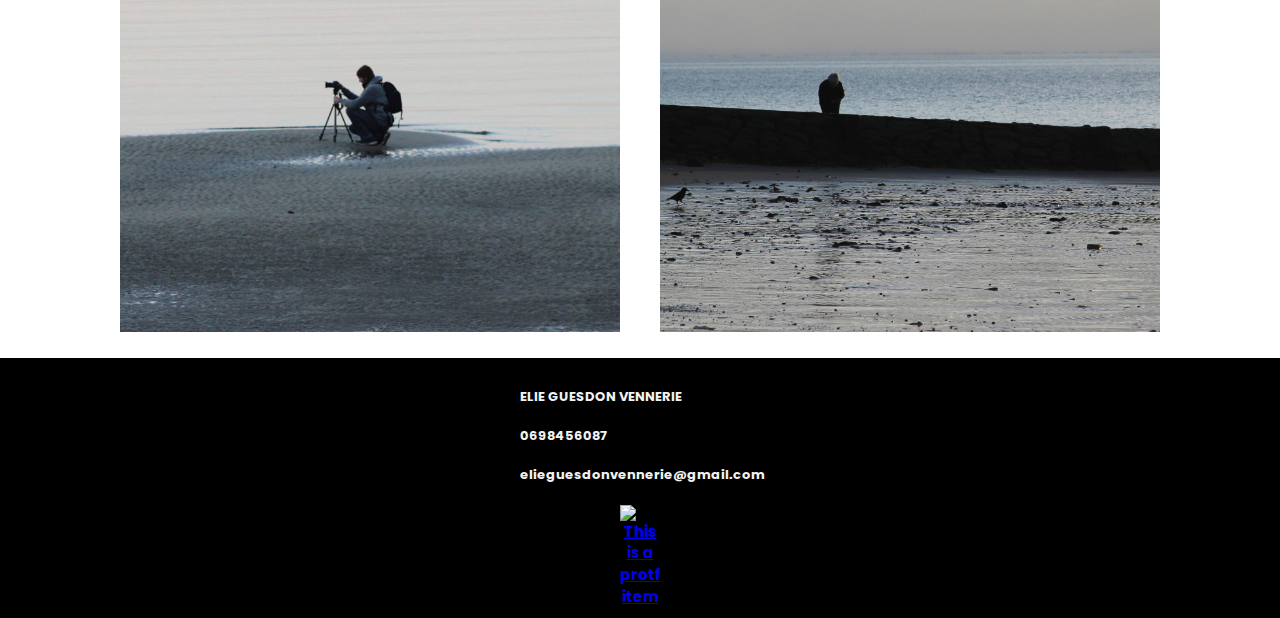
==== commit 0720b524: "porto" ====
--- a/index.html
+++ b/index.html
@@ -98,7 +98,7 @@
 
     <h2>Illustration</h2>
   <p>
-Voici quelques échantillons de mes illustrations personnelles. Je me suis mis à dessiner au début de mes études, et j’en ai fait une passion. Un posca, une feuilles, ou alors de l’encre, de la peinture, une toile. Je m’essai à différentes techniques et réalisations.</p>
+Voici quelques échantillons de mes illustrations personnelles. Je me suis mis à dessiner au début de mes études, et j’en ai fait une passion. Un posca, une feuille, ou alors de l’encre, de la peinture, une toile. Je m’essaie à différentes techniques et réalisations.</p>
   <a href="illu.html" alt="VOIR PROJETS">VOIR PROJET</a>
 
 
